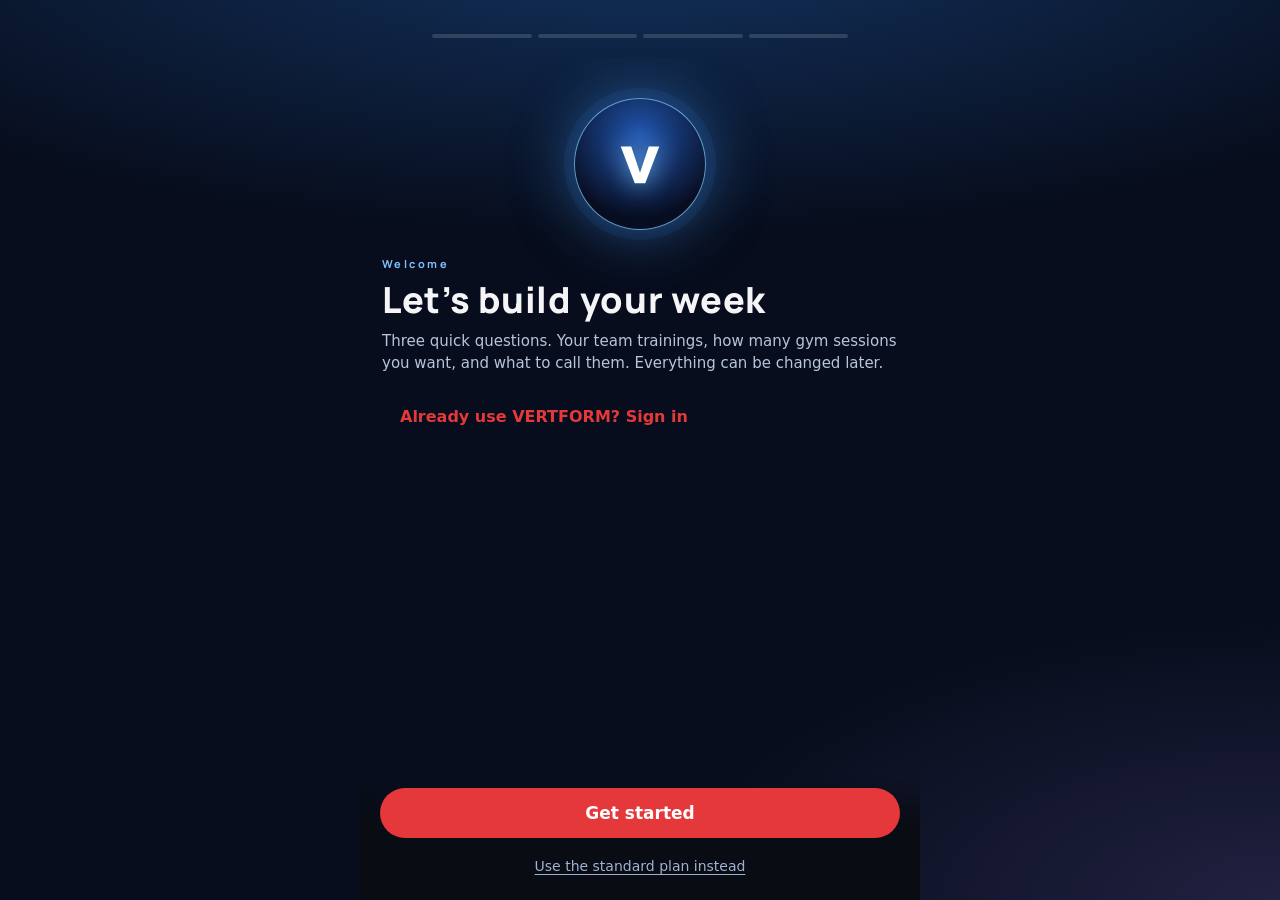
==== index.html @ 896e476a "2.62.0: page transitions, calorie count-up, reaction pop, flame, shimmer, haptics Co-Authored-By: Cl" ====
<!doctype html>
<html lang="en-GB">
<head>
<meta charset="utf-8">
<meta name="viewport" content="width=device-width, initial-scale=1, maximum-scale=1, user-scalable=no, viewport-fit=cover">
<title>VERTFORM · Volleyball, gym and food log</title>
<meta name="description" content="Private volleyball, gym and nutrition tracker. Records stay on this device.">
<meta name="theme-color" content="#060b16">
<meta name="color-scheme" content="dark">
<meta name="apple-mobile-web-app-capable" content="yes">
<meta name="mobile-web-app-capable" content="yes">
<meta name="apple-mobile-web-app-status-bar-style" content="black-translucent">
<meta name="apple-mobile-web-app-title" content="VERTFORM">
<link rel="manifest" href="manifest.webmanifest">
<link rel="icon" href="icon.svg" type="image/svg+xml">
<link rel="apple-touch-icon" href="icon-180.png">
<link rel="stylesheet" href="css/styles.css">
<link rel="stylesheet" href="css/career.css">
<link rel="stylesheet" href="css/premium.css">
<link rel="stylesheet" href="css/light.css">
<link rel="stylesheet" href="css/nav2.css">
<link rel="stylesheet" href="css/premium2.css">
</head>
<body>
<a class="skip" href="#view">Skip to content</a>
<aside id="rail" class="rail" aria-label="Sidebar"></aside>
<div class="shell">
  <header class="topbar">
    <button type="button" id="topback" class="topback" data-act="page.back" aria-label="Back" hidden><svg class="ico" viewBox="0 0 24 24" fill="none" stroke="currentColor" stroke-width="2" stroke-linecap="round" stroke-linejoin="round" aria-hidden="true"><path d="M15 5l-7 7 7 7"/></svg><span>Back</span></button>
    <div id="topdate" class="topdate" hidden></div>
    <div class="brand"><span class="mark" aria-hidden="true"><svg viewBox="0 0 32 32"><path d="M5 6h6l5 15 5-15h6L19 27h-6z" fill="currentColor"/></svg></span><span class="word">VERT<i>/</i>FORM</span></div>
    <span id="top-week" class="mono topweek"></span>
    <button type="button" id="topme" class="topme" data-act="me.open" aria-label="Your profile"></button>
    <button type="button" id="gear" class="iconbtn" data-act="nav" data-arg="settings" aria-label="Settings">
      <svg class="ico" viewBox="0 0 24 24" fill="none" stroke="currentColor" stroke-width="1.8" stroke-linecap="round" stroke-linejoin="round" aria-hidden="true"><circle cx="12" cy="12" r="3"/><path d="M12 2v3M12 19v3M4.2 4.2l2.1 2.1M17.7 17.7l2.1 2.1M2 12h3M19 12h3M4.2 19.8l2.1-2.1M17.7 6.3l2.1-2.1"/></svg>
    </button>
  </header>
  <main id="view" tabindex="-1"><noscript><p class="empty">VERTFORM needs JavaScript. Your records are not affected.</p></noscript></main>
</div>
<div id="timer-pill" class="timer-pill" hidden></div>
<nav class="tabbar" aria-label="Main"><div id="tab-buttons"></div></nav>
<div id="sheet-root"></div>
<div id="wk-root"></div>
<div id="dialog-root"></div>
<div id="toast-root" aria-live="polite"></div>
<script src="js/config.js"></script>
<script src="js/util.js"></script>
<script src="js/foods-data.js"></script>
<script src="js/foods-more.js"></script>
<script src="js/programme.js"></script>
<script src="js/store.js"></script>
<script src="js/ui.js"></script>
<script src="js/nutrition.js"></script>
<script src="js/recipes.js"></script>
<script src="js/scanner.js"></script>
<script src="js/insights.js"></script>
<script src="js/board.js"></script>
<script src="js/mysessions.js"></script>
<script src="js/onboarding.js"></script>
<script src="js/friends.js"></script>
<script src="js/posts.js"></script>
<script src="js/workout.js"></script>
<script src="js/library.js"></script>
<script src="js/calendar.js"></script>
<script src="js/metrics.js"></script>
<script src="js/jump.js"></script>
<script src="js/avatar.js"></script>
<script src="js/account.js"></script>
<script src="js/profile.js"></script>
<script src="js/views.js"></script>
<script src="js/home.js"></script>
<script src="js/partners.js"></script>
<script src="js/lifts.js"></script>
<script src="js/notify.js"></script>
<script src="js/photo.js"></script>
<script src="js/nav2.js"></script>
<script src="js/motion.js"></script>
<script src="js/main.js"></script>
</body>
</html>
---- css/styles.css ----
/* VERTFORM 2.0 — dark training notebook. Phone first; the rail appears from 900px. */

:root{
  --bg:#060b16;--bg2:#0a1424;--surf:#0e1a2e;--surf2:#152642;--line:#ffffff1f;--line2:#ffffff33;
  --ink:#eef2fa;--dim:#b7c4da;--faint:#8193b0;
  --clay:#4aa8ff;--clay-ink:#04122a;--sage:#7df0b0;--ochre:#f4b94f;--rose:#ff7a8a;--slate:#9bb4ff;--gold:#ffc98a;
  --disp:"Bahnschrift SemiCondensed","Bahnschrift","Arial Narrow",Impact,sans-serif;--sans:Inter,system-ui,-apple-system,"Segoe UI",Roboto,sans-serif;--mono:Inter,system-ui,-apple-system,"Segoe UI",Roboto,sans-serif;
  --safe-t:env(safe-area-inset-top,0px);--safe-b:env(safe-area-inset-bottom,0px);--safe-l:env(safe-area-inset-left,0px);--safe-r:env(safe-area-inset-right,0px);
  --vvh:100dvh;--vvt:0px;--tabh:64px;--gut:16px;
}
*{box-sizing:border-box;-webkit-tap-highlight-color:transparent}
html{-webkit-text-size-adjust:100%;text-size-adjust:100%;background:var(--bg)}
body{margin:0;background:var(--bg);color:var(--ink);font:400 16px/1.5 var(--sans);min-height:100vh;overflow-x:hidden;overscroll-behavior-y:none;
  background-image:linear-gradient(to right,transparent calc(100% - 1px),#ffffff08 0);background-size:100% 100%}
body.no-scroll{overflow:hidden}
h1,h2,h3,p,ul,ol,dl,dd{margin:0;padding:0}
ul,ol{list-style:none}
button,input,select,textarea{font:inherit;color:inherit}
button{cursor:pointer}
img,svg{max-width:100%}
.min0{min-width:0}.grow{flex:1 1 0;min-width:0}.grow2{flex:2 1 0;min-width:0}
.mono{font-family:var(--mono);font-variant-numeric:tabular-nums}
.vh{position:absolute!important;width:1px;height:1px;overflow:hidden;clip:rect(0 0 0 0);white-space:nowrap}
.skip{position:absolute;left:8px;top:-60px;background:var(--clay);color:var(--clay-ink);padding:10px 14px;border-radius:6px;z-index:100}.skip:focus{top:8px}
:focus-visible{outline:2px solid var(--ochre);outline-offset:2px;border-radius:4px}
[hidden]{display:none!important}
.eyebrow{font:500 12px/1.3 var(--mono);letter-spacing:.09em;text-transform:uppercase;color:var(--dim)}
.tiny{font-size:14px;line-height:1.45;color:var(--dim)}
.note{font-size:14px;color:var(--dim);margin:14px 0}
.between{display:flex;align-items:center;justify-content:space-between;gap:12px}

/* shell */
.shell{max-width:760px;margin:0 auto;padding:0 var(--gut) calc(var(--tabh) + var(--safe-b) + 28px);padding-left:max(var(--gut),var(--safe-l));padding-right:max(var(--gut),var(--safe-r))}
.topbar{position:sticky;top:0;z-index:20;display:flex;align-items:center;gap:12px;min-height:calc(52px + var(--safe-t));padding-top:var(--safe-t);background:linear-gradient(var(--bg) 82%,#15161800);margin:0 calc(var(--gut) * -1);padding-left:var(--gut);padding-right:var(--gut)}
.topbar .brand{display:flex;align-items:center;gap:9px;flex:1}
.mark{width:26px;height:26px;color:var(--ink);display:inline-grid}.mark svg{width:100%;height:100%}
.word{font:800 22px/1 var(--disp);letter-spacing:.07em}.word i{font-style:normal;color:var(--clay)}
.topweek{font-size:13px;color:var(--dim);letter-spacing:.06em}
#view{outline:none;padding-top:6px}
.rail{display:none}
.ico{width:22px;height:22px;flex:none}

/* tab bar */
.tabbar{position:fixed;left:0;right:0;bottom:0;z-index:30;background:#121315f2;border-top:1px solid var(--line);padding-bottom:var(--safe-b);backdrop-filter:blur(10px)}
#tab-buttons{display:grid;grid-template-columns:repeat(5,1fr);max-width:760px;margin:0 auto;padding:0 max(4px,var(--safe-l))}
#tab-buttons button{position:relative;background:none;border:0;min-height:var(--tabh);display:flex;flex-direction:column;align-items:center;justify-content:center;gap:3px;color:var(--dim);font:500 12px/1 var(--sans);letter-spacing:.02em}
#tab-buttons button.active{color:var(--ink)}
#tab-buttons button.active::before{content:"";position:absolute;top:0;left:28%;right:28%;height:3px;background:var(--clay);border-radius:0 0 3px 3px}
body.kb-open .tabbar{display:none}

/* headings */
.pagehead{display:flex;align-items:flex-end;justify-content:space-between;gap:14px;padding:14px 0 14px;border-bottom:1px dashed var(--line2);margin-bottom:16px}
h1{font:800 clamp(38px,11vw,56px)/.92 var(--disp);letter-spacing:.02em;text-transform:uppercase;margin-top:4px;overflow-wrap:anywhere}
h2{font:600 25px/1.05 var(--disp);letter-spacing:.03em;text-transform:uppercase;overflow-wrap:anywhere}
h3{font:600 17px/1.2 var(--sans)}
.stamp{border:1px solid var(--line2);padding:6px 10px;text-align:right;border-radius:3px;flex:none}
.stamp span{display:block;font:500 12px/1.2 var(--mono);letter-spacing:.1em;color:var(--dim)}.stamp b{font-size:22px;color:var(--ink);letter-spacing:.06em}
.sechead{display:flex;align-items:flex-end;justify-content:space-between;gap:12px;margin:26px 0 10px}
.hd-actions{display:flex;gap:8px;align-items:center;flex:none}

/* buttons */
.btn{display:inline-flex;align-items:center;justify-content:center;gap:8px;min-height:48px;padding:0 18px;border-radius:6px;border:1px solid var(--line2);background:var(--surf2);color:var(--ink);font-weight:600;font-size:16px;line-height:1.1;text-align:center;transition:background .15s,transform .1s}
.btn:active{transform:translateY(1px)}
.btn.primary{background:var(--clay);border-color:var(--clay);color:var(--clay-ink)}
.btn.ghost{background:transparent}
.btn.critical{background:transparent;border-color:var(--rose);color:var(--rose)}
.btn.sm{min-height:44px;padding:0 14px;font-size:15px}
.btn.full{width:100%}
.btn[disabled],button[disabled]{opacity:.4;cursor:not-allowed}
.btn.busy{opacity:.7}
.iconbtn{display:inline-grid;place-items:center;min-width:44px;min-height:44px;border-radius:6px;background:none;border:1px solid transparent;color:var(--ink)}
.iconbtn.plus{border-color:var(--line2);background:var(--surf2);color:var(--clay)}
.iconbtn[aria-current=true],.iconbtn[aria-current=page]{color:var(--clay)}
.linkbtn{background:none;border:0;color:var(--clay);font-weight:600;min-height:44px;padding:0 4px;display:inline-flex;align-items:center;gap:4px;font-size:15px}
.linkbtn .ico{width:18px;height:18px}
.linkish{color:var(--clay);text-decoration:underline}
.quick{display:flex;gap:10px;margin:14px 0;flex-wrap:wrap}.quick .btn{flex:1 1 140px}
.quick.three .btn{flex:1 1 90px;padding:0 10px}
.chip,.pill{display:inline-flex;align-items:center;min-height:44px;padding:0 14px;border-radius:22px;border:1px solid var(--line2);background:transparent;color:var(--ink);font-size:15px}
.chip.on,.chip[aria-pressed=true]{background:var(--ink);color:var(--bg);border-color:var(--ink)}
.chip-row{display:flex;gap:8px;flex-wrap:wrap}.chip-row.filt{overflow-x:auto;flex-wrap:nowrap;padding-bottom:4px;margin:0 calc(var(--gut) * -1);padding-left:var(--gut);padding-right:var(--gut)}
.chip-row.filt .chip{flex:none}
.seg{display:flex;border:1px solid var(--line2);border-radius:8px;overflow:hidden;margin:4px 0 14px}
.seg button{flex:1;min-height:46px;background:none;border:0;color:var(--dim);font-weight:600}
.seg button.on{background:var(--surf2);color:var(--ink);box-shadow:inset 0 -3px 0 var(--clay)}
.tag{display:inline-flex;align-items:center;font:500 12px/1 var(--mono);letter-spacing:.05em;text-transform:uppercase;padding:4px 6px;border-radius:3px;border:1px solid var(--line2);color:var(--dim);vertical-align:middle}
.tag.clay{color:var(--clay);border-color:#d08a6066}.tag.sage{color:var(--sage);border-color:#97b79466}.tag.ochre{color:var(--ochre);border-color:#d6b66a66}.tag.rose{color:var(--rose);border-color:#d9827966}.tag.slate{color:var(--slate);border-color:#8fa9c066}

/* forms */
.field{margin:14px 0}
.field label,label.lbl{display:block;font-size:14px;font-weight:500;color:var(--dim);margin-bottom:6px}
input[type=text],input[type=number],input[type=search],input[type=date],input[type=time],input[type=email],select,textarea{width:100%;min-height:48px;padding:10px 12px;background:var(--bg2);border:1px solid var(--line2);border-radius:6px;color:var(--ink);font-size:16px;appearance:none;-webkit-appearance:none}
select{background-image:linear-gradient(45deg,transparent 50%,var(--dim) 50%),linear-gradient(135deg,var(--dim) 50%,transparent 50%);background-position:calc(100% - 20px) 20px,calc(100% - 15px) 20px;background-size:5px 5px;background-repeat:no-repeat;padding-right:36px}
textarea{min-height:92px;resize:vertical}
input::placeholder,textarea::placeholder{color:var(--faint)}
.hint{font-size:13px;color:var(--dim);margin-top:6px;line-height:1.45}
.form-row{display:flex;gap:10px}.form-row>*{flex:1 1 0;min-width:0}
.inline-field{display:flex;gap:8px;align-items:center}
.switches{display:grid;gap:2px}
.switch{display:flex;align-items:center;justify-content:space-between;gap:14px;min-height:52px;padding:6px 0;border-bottom:1px solid var(--line);font-size:16px;color:var(--ink);margin:0}
.switch input{appearance:none;-webkit-appearance:none;width:50px;height:30px;border-radius:15px;background:var(--surf2);border:1px solid var(--line2);position:relative;flex:none;min-height:0;padding:0;width:50px}
.switch input::after{content:"";position:absolute;top:3px;left:3px;width:22px;height:22px;border-radius:50%;background:var(--dim);transition:transform .15s}
.switch input:checked{background:var(--clay);border-color:var(--clay)}.switch input:checked::after{transform:translateX(20px);background:var(--clay-ink)}
.plain{padding-left:18px;list-style:disc}.bullets li{margin:4px 0;font-size:15px;color:var(--dim)}
.instruction{padding-left:22px;list-style:decimal}.instruction li{margin:8px 0}

/* readout */
.readout{padding:14px 0 6px;border-top:1px solid var(--line);border-bottom:1px solid var(--line);margin:18px 0 6px}
.ro-top{display:flex;justify-content:space-between;align-items:flex-end;gap:12px;margin-bottom:10px}
.ro-num{display:flex;align-items:baseline;gap:8px;flex-wrap:wrap}.ro-num b{font-size:clamp(40px,12vw,52px);line-height:1;font-weight:500}.ro-num span,.ro-left span{color:var(--dim);font-size:14px}
.ro-left{text-align:right;flex:none}.ro-left b{font-size:24px;font-weight:500;display:block}.ro-left.over b{color:var(--rose)}
.track{height:8px;background:var(--surf2);border-radius:4px;overflow:hidden}.track span{display:block;height:100%;background:var(--clay);border-radius:4px;transition:width .4s}
.macro3{display:grid;grid-template-columns:repeat(3,minmax(0,1fr));gap:12px;margin:14px 0 8px}
.lane .between{font-size:13px;margin-bottom:5px}.lane b{font-weight:500;color:var(--dim)}.lane .mono{font-size:15px}.lane small{color:var(--faint);font-size:12px}
.lane.p .track span{background:var(--sage)}.lane.c .track span{background:var(--ochre)}.lane.f .track span{background:var(--slate)}.lane .track{height:6px}
.rowlink{margin:2px 0 0}

/* lists */
.planlist{display:grid;gap:0;border-top:1px solid var(--line)}
.plan-item,.session-row>.row,.session-row{display:flex;align-items:center;gap:14px}
.plan-item{padding:14px 0;border-bottom:1px solid var(--line)}
.plan-item strong,.session-row strong{display:block;font-size:17px;font-weight:600;overflow-wrap:anywhere}
.plan-item small,.session-row small{display:block;color:var(--dim);font-size:14px}
.code{flex:none;display:grid;place-items:center;width:46px;height:46px;border:1.5px solid var(--clay);border-radius:50%;font:800 24px/1 var(--disp);color:var(--clay)}
.code.sm{width:34px;height:34px;font-size:18px}
.sessionlist{display:grid}
.session-row{padding:12px 0;border-bottom:1px solid var(--line)}
.empty{padding:18px;border:1px dashed var(--line2);border-radius:6px;color:var(--dim);font-size:15px;text-align:center;margin:12px 0}
.mlist li,.history-entry,.log-row,.bk-row{padding:12px 0;border-bottom:1px solid var(--line)}
.mlist li.dim{color:var(--faint)}
.datebar{display:flex;align-items:center;gap:8px;margin:6px 0 10px}.datebar input[type=date]{flex:1;min-width:0}
.datelabel{text-align:center;margin-bottom:6px}

/* week strip */
.strip{display:grid;grid-template-columns:repeat(7,minmax(0,1fr));gap:4px;margin:6px 0}
.lane-day{display:flex;flex-direction:column;align-items:center;gap:2px;min-height:84px;padding:8px 0 6px;background:none;border:1px solid var(--line);border-radius:6px;color:var(--ink);position:relative}
.lane-day .dw{font:500 12px/1 var(--mono);color:var(--dim);text-transform:uppercase;letter-spacing:.05em}
.lane-day .dn{font-size:18px}
.lane-day .gl{font:800 18px/1 var(--disp);min-height:20px;color:var(--clay)}.lane-day .gl.v{color:var(--sage)}.lane-day .gl.m{color:var(--ochre)}
.lane-day .stt{font-size:13px;color:var(--dim);min-height:16px}
.lane-day.today{border-color:var(--ink);background:var(--surf)}
.lane-day.st-done{background:#97b79414}.lane-day.st-done .stt{color:var(--sage)}
.lane-day.st-missed .stt{color:var(--rose)}.lane-day.st-missed{border-style:dashed}
.lane-day.st-rest{opacity:.8}
.lane-day.flag::after{content:"";position:absolute;top:4px;right:4px;width:8px;height:8px;border-radius:50%;background:var(--ochre)}
.tally{display:grid;grid-template-columns:repeat(3,1fr);gap:0;margin:10px 0;border-top:1px solid var(--line);border-bottom:1px solid var(--line)}
.tally.four{grid-template-columns:repeat(4,1fr)}
.tally>div{padding:10px 8px;border-right:1px solid var(--line);min-width:0}.tally>div:last-child{border-right:0}
.tally dt{font:500 12px/1.2 var(--mono);letter-spacing:.07em;text-transform:uppercase;color:var(--dim)}.tally dd{font-size:20px;margin-top:4px;overflow-wrap:anywhere}
.tally small{color:var(--faint);font-size:12px}
.k{display:inline-block;width:10px;height:10px;border-radius:50%;margin-right:4px;border:1.5px solid var(--dim);font-style:normal}.k.done{background:var(--sage);border-color:var(--sage)}.k.missed{border-color:var(--rose);border-style:dashed}.k.planned{border-color:var(--clay)}.k.rest{opacity:.5}

/* fuel */
.meals{display:grid;gap:4px}
.mealgroup{border-top:1px solid var(--line);padding:10px 0}
.mealhead{display:flex;align-items:center;justify-content:space-between;gap:8px}
.mh-act{display:flex;gap:6px}
.mealempty{font-size:14px;color:var(--faint);padding:2px 0 6px}
.foodlist li,.food{display:flex;gap:10px;align-items:center;padding:10px 0;border-top:1px solid var(--line)}
.weekbars{display:grid;grid-template-columns:repeat(7,1fr);gap:6px;align-items:end;height:130px;margin:10px 0}
.wb{display:flex;flex-direction:column;align-items:center;gap:4px;height:100%;font-size:12px;color:var(--dim)}
.wb-track{flex:1;width:100%;display:flex;align-items:flex-end;background:var(--surf);border-radius:3px;overflow:hidden}.wb-fill{width:100%;background:var(--clay)}.wb-empty{width:100%;height:2px;background:var(--line2)}

/* plan */
.weeknav{display:flex;align-items:center;justify-content:space-between;gap:8px;margin:4px 0 12px}.wn-mid{text-align:center;min-width:0}
.dayrows{border-top:1px solid var(--line)}
.dayrow{display:flex;gap:6px;align-items:stretch;border-bottom:1px solid var(--line)}.dayrow.today{background:var(--surf)}
.dr-main{flex:1;display:flex;gap:12px;align-items:center;min-width:0;text-align:left;background:none;border:0;padding:10px 0;min-height:56px;color:var(--ink)}
.dr-date{display:flex;flex-direction:column;width:44px;flex:none;align-items:center}.dr-date .dw{font:500 12px/1 var(--mono);color:var(--dim);text-transform:uppercase}.dr-date .dn{font-size:20px}
.dr-body{flex:1;min-width:0;display:flex;flex-direction:column;gap:4px}
.dl{display:flex;gap:8px;align-items:center;flex-wrap:wrap;font-size:15px}.dl.dim{color:var(--dim)}
.dc{width:8px;height:8px;border-radius:50%;background:var(--line2)}.dc.on{background:var(--sage)}
.prog li{display:flex;justify-content:space-between;gap:8px;padding:8px 0;border-bottom:1px solid var(--line);font-size:15px}.prog li.cur{color:var(--clay);font-weight:600}
.daychips,.daypick{display:grid;grid-template-columns:repeat(7,1fr);gap:4px}
.daychips button,.daypick button,.daypick label{min-height:48px;border:1px solid var(--line2);background:none;border-radius:6px;color:var(--ink);display:grid;place-items:center;font-size:14px;font-weight:600}
.daychips .on,.daypick .on,.daypick input:checked+span{background:var(--clay);color:var(--clay-ink);border-color:var(--clay)}
.movegrid{display:grid;gap:6px}
.dayitem{padding:10px 0;border-bottom:1px solid var(--line)}

/* progress */
.metric-top{display:flex;justify-content:space-between;align-items:flex-end;gap:12px;margin:8px 0}
.bignum{font:500 44px/1 var(--mono)}.u{font:400 14px var(--sans);color:var(--dim);margin-left:4px}
.chart{width:100%;height:auto;display:block;margin:8px 0}
.checkpoints{display:grid;grid-template-columns:repeat(auto-fit,minmax(110px,1fr));gap:8px;margin:10px 0}
.cp{border:1px solid var(--line);padding:10px;border-radius:6px;font-size:14px}.cp.cur{border-color:var(--clay)}
.jumpgrid{display:grid;gap:0;border-top:1px solid var(--line);margin:8px 0}
.jr{display:flex;align-items:center;justify-content:space-between;gap:12px;padding:12px 0;border-bottom:1px solid var(--line)}.jr.ajump b{color:var(--clay)}.jr.ajump{background:linear-gradient(90deg,#d08a6012,transparent)}
.jmeta{font-size:13px;color:var(--dim)}
.tablewrap{overflow-x:auto;margin:0 calc(var(--gut) * -1);padding:0 var(--gut)}
table{border-collapse:collapse;width:100%}
th{font:500 12px/1.2 var(--mono);letter-spacing:.06em;text-transform:uppercase;color:var(--dim);text-align:left;padding:8px 6px;border-bottom:1px solid var(--line2)}td{padding:10px 6px;border-bottom:1px solid var(--line);font-size:14px}
.tbl{margin:12px 0}

/* banners, status */
.banner{display:flex;gap:12px;padding:12px 14px;margin:10px 0;border:1px solid var(--line2);border-left:4px solid var(--slate);border-radius:6px;background:var(--surf)}
.banner .ico{margin-top:2px;color:var(--slate)}.banner b{display:block}.banner p{font-size:14px;color:var(--dim);margin:3px 0 8px}
.banner .actions{display:flex;gap:8px;flex-wrap:wrap}
.banner.warn{border-left-color:var(--ochre)}.banner.warn .ico{color:var(--ochre)}.banner.err{border-left-color:var(--rose)}.banner.err .ico{color:var(--rose)}.banner.ok{border-left-color:var(--sage)}.banner.ok .ico{color:var(--sage)}
.status{padding:10px 12px;border:1px solid var(--line2);border-radius:6px;font-size:14px;margin:10px 0;background:var(--surf)}.status.warn{border-color:#d6b66a88}.status.err{border-color:#d9827988}.status ul{padding-left:18px;list-style:disc}
.explain{border-top:1px solid var(--line);padding:6px 0}.explain summary{min-height:44px;display:flex;align-items:center;font-weight:600;cursor:pointer}.explain p,.explain ul{font-size:15px;color:var(--dim);margin:6px 0 10px}
.backupbox{border:1px solid var(--line2);border-radius:6px;padding:14px;margin:10px 0;background:var(--surf)}
.about{margin:30px 0;font-size:13px;color:var(--faint);line-height:1.7}
.pbs li{margin:4px 0}

/* overlays */
.overlay{position:fixed;left:0;right:0;top:var(--vvt);height:var(--vvh);z-index:60;display:flex;flex-direction:column;justify-content:flex-end}
.scrim{position:absolute;inset:0;background:#0b0c0dcc}
.sheet{position:relative;display:flex;flex-direction:column;max-height:calc(var(--vvh) - 24px - var(--safe-t));background:var(--bg2);border:1px solid var(--line2);border-bottom:0;border-radius:14px 14px 0 0;width:100%;max-width:640px;margin:0 auto;outline:none;animation:rise .22s ease-out}
.sheet-head{display:flex;align-items:flex-start;justify-content:space-between;gap:10px;padding:14px 16px 10px;border-bottom:1px solid var(--line);flex:none}
.sheet-head h2{font-size:26px;margin-top:2px}
.sheet-body{flex:1;overflow-y:auto;overscroll-behavior:contain;padding:6px 16px 20px;-webkit-overflow-scrolling:touch}
.sheet-foot{flex:none;display:flex;gap:10px;padding:12px 16px calc(12px + var(--safe-b));border-top:1px solid var(--line);background:var(--bg2)}.sheet-foot .btn{flex:1 1 0;padding:0 10px}
body.kb-open .sheet-foot{padding-bottom:12px}
.dialog-layer{justify-content:center;align-items:center;z-index:80;padding:16px}
.dialog{position:relative;background:var(--bg2);border:1px solid var(--line2);border-radius:10px;padding:20px;width:100%;max-width:420px;max-height:calc(var(--vvh) - 32px);overflow-y:auto;outline:none}
.dialog h2{font-size:26px;margin-bottom:8px}.dlg-msg{font-size:15px;color:var(--dim)}.dlg-msg p{margin:6px 0}.dlg-msg b{color:var(--ink)}
.dialog-actions{display:flex;gap:10px;margin-top:18px}.dialog-actions .btn{flex:1;padding:0 10px}.dialog-actions.stack{flex-direction:column}
.toast-wrap,#toast-root{position:fixed;left:0;right:0;bottom:calc(var(--tabh) + var(--safe-b) + 12px);z-index:90;display:flex;justify-content:center;padding:0 16px;pointer-events:none}
.toast{pointer-events:auto;max-width:480px;background:var(--ink);color:var(--bg);padding:12px 16px;border-radius:8px;font-size:15px;box-shadow:0 6px 30px #0008;display:flex;gap:12px;align-items:center;animation:rise .2s ease-out}
.toast-btn{background:none;border:0;color:var(--clay-ink);font-weight:700;text-decoration:underline;min-height:44px;padding:0 6px}
body.sheet-open #toast-root,#wk-root:not(:empty)~#toast-root{bottom:calc(var(--safe-b) + 90px)}
.results,.ex-list{display:grid}
.result{display:flex;align-items:center;gap:12px;width:100%;text-align:left;background:none;border:0;border-bottom:1px solid var(--line);padding:12px 2px;min-height:60px;color:var(--ink)}.result.cur{background:var(--surf)}
.result strong{display:block;font-weight:600}.result small{display:block;color:var(--dim);font-size:14px}
.num-n{width:28px;color:var(--dim)}
.spinner{width:28px;height:28px;border:3px solid var(--line2);border-top-color:var(--clay);border-radius:50%;animation:spin .8s linear infinite;margin:22px auto}
@keyframes spin{to{transform:rotate(360deg)}}@keyframes rise{from{transform:translateY(14px);opacity:.4}to{transform:none;opacity:1}}

/* timer pill (outside a workout) */
.timer-pill{position:fixed;left:0;right:0;bottom:calc(var(--tabh) + var(--safe-b) + 10px);z-index:25;display:flex;justify-content:center;gap:8px;padding:0 16px;pointer-events:none}
.pill-btn{pointer-events:auto;display:inline-flex;align-items:center;gap:10px;min-height:48px;padding:0 16px;border-radius:24px;background:var(--surf2);border:1px solid var(--clay);color:var(--ink);font-weight:600;max-width:100%;box-shadow:0 6px 24px #0009}
.pill-btn span:not(.mono){overflow:hidden;text-overflow:ellipsis;white-space:nowrap}.pill-btn.done{background:var(--clay);color:var(--clay-ink)}.pill-btn .ico{width:18px;height:18px}
.timer-pill .iconbtn{pointer-events:auto}
body.kb-open .timer-pill{display:none}

/* workout */
.wk-layer{z-index:50;justify-content:flex-start;background:var(--bg)}
.wk{display:flex;flex-direction:column;height:100%;width:100%;max-width:760px;margin:0 auto;background:var(--bg)}
.wk-head{display:flex;align-items:center;gap:6px;padding:calc(6px + var(--safe-t)) 10px 6px;border-bottom:1px solid var(--line);flex:none}
.wk-title{flex:1;display:flex;align-items:center;gap:10px}.wk-title strong{display:block;font-size:17px;line-height:1.2}.wk-title small{display:block;color:var(--dim);font-size:13px}
.wk-code{width:38px;height:38px;border:1.5px solid var(--clay);border-radius:50%;display:grid;place-items:center;font:800 21px/1 var(--disp);color:var(--clay);flex:none}
.wk-progress{display:flex;gap:4px;padding:8px 12px;flex:none}
.seg-dot{flex:1;min-height:44px;background:none;border:0;padding:0;display:grid;align-items:center}.seg-dot span{display:block;height:6px;border-radius:3px;background:var(--surf2)}
.seg-dot.part span{background:#d08a6070}.seg-dot.full span{background:var(--sage)}.seg-dot.cur span{box-shadow:0 0 0 2px var(--bg),0 0 0 3.5px var(--ink)}
.wk-body{flex:1;overflow-y:auto;padding:4px 16px 20px;outline:none;overscroll-behavior:contain}
.ex-head h2{font-size:34px;line-height:1;margin:4px 0 6px}.ex-head .hint{margin:0 0 6px}.target{font-size:15px;color:var(--dim)}.target b{color:var(--ink);font-family:var(--mono);font-weight:500}
.last{margin:12px 0;padding:10px 12px;border-left:3px solid var(--sage);background:var(--surf);border-radius:0 6px 6px 0}.last.none{border-left-color:var(--line2)}.last.none p{font-size:14px;color:var(--dim)}
.last-line{font-size:17px;margin:4px 0 8px;overflow-wrap:anywhere}.last-actions{display:flex;gap:8px;flex-wrap:wrap}
.sets{margin:10px 0}
.set-head,.set-row{display:grid;grid-template-columns:34px minmax(0,1fr) minmax(0,1fr) 52px 36px;gap:8px;align-items:center}
.set-head{font:500 12px var(--mono);letter-spacing:.08em;color:var(--dim);padding:0 0 4px}
.set-row{padding:6px 0;border-bottom:1px solid var(--line)}
.set-row.done{background:linear-gradient(90deg,#97b79416,transparent)}
.set-n{display:flex;flex-direction:column;align-items:center;font:500 18px var(--mono);color:var(--dim)}.set-n b{font-weight:500}
.pb{font:600 12px/1 var(--mono);font-style:normal;color:var(--clay-ink);background:var(--clay);padding:2px 4px;border-radius:2px;margin-top:2px}
.cell{position:relative;display:block}.cell input{text-align:center;font:500 22px var(--mono);min-height:52px;padding:6px 22px 6px 6px}.cell .u{position:absolute;right:7px;bottom:7px;font:12px var(--mono);margin:0;pointer-events:none}.cell.na{text-align:center;color:var(--faint)}
.set-done{width:52px;height:52px;border-radius:8px;border:1.5px solid var(--line2);background:none;color:var(--faint);display:grid;place-items:center}.set-done.done{background:var(--sage);border-color:var(--sage);color:#10180f}
.set-del{background:none;border:0;color:var(--faint);min-width:36px;min-height:44px;display:grid;place-items:center}.set-del .ico{width:16px;height:16px}
.pbline{min-height:4px;margin:8px 0}
.wk-dock{flex:none;border-top:1px solid var(--line);background:#121315;padding:8px 12px calc(8px + var(--safe-b))}
body.kb-open .wk-dock{padding-bottom:8px}
.timerbar{display:flex;align-items:center;gap:8px;justify-content:space-between;position:relative;padding-bottom:6px;min-height:52px}
.timerbar.idle{justify-content:space-between}
.tb-start{display:inline-flex;gap:8px;align-items:center;min-height:44px;background:none;border:1px dashed var(--line2);border-radius:6px;padding:0 14px;color:var(--ink);font-weight:600}
.tb-time{background:none;border:0;text-align:left;padding:0;min-height:44px;color:var(--ink)}.tb-clock{font-size:30px;line-height:1;display:block;font-weight:500}.tb-time small{display:block;color:var(--dim);font-size:12px;white-space:nowrap;overflow:hidden;text-overflow:ellipsis;max-width:34vw}
.timerbar.done .tb-clock{color:var(--clay);font-family:var(--disp);font-size:26px}
.tb-ctrl{display:flex;gap:6px}.tbb{min-width:46px;min-height:46px;border-radius:6px;border:1px solid var(--line2);background:var(--surf2);font:500 14px var(--mono);display:grid;place-items:center;padding:0 6px}.tbb.strong{background:var(--clay);color:var(--clay-ink);border-color:var(--clay)}
.tb-bar{position:absolute;left:0;right:0;bottom:0;height:3px;background:var(--surf2);border-radius:2px}.tb-bar span{display:block;height:100%;background:var(--clay)}
.timerbar.paused .tb-clock{opacity:.7}
.wk-nav{display:flex;gap:8px}.wk-nav .btn{padding:0 12px}.wk-nav .btn:first-child{flex:none;min-width:56px}
.finish-sum{border-top:1px solid var(--line);margin:8px 0}

/* calc/scan */
.scan-stage{position:relative;border:1px solid var(--line2);border-radius:8px;overflow:hidden;min-height:220px;margin:12px 0;background:#0c0d0e}.scan-stage video{width:100%!important;max-height:340px;object-fit:cover}
.scan-launch{display:flex;gap:8px;flex-wrap:wrap}.scan-launch .btn{flex:1;min-width:130px}
.product,.pimg{display:flex;gap:12px;align-items:center}.pimg{width:64px;height:64px;object-fit:contain;background:#f1f1eb;border-radius:6px}
.macros,.macroline,.sumbox{display:grid;grid-template-columns:repeat(4,minmax(0,1fr));gap:6px;margin:10px 0}
.macros>div,.sumbox>div{border:1px solid var(--line);border-radius:6px;padding:8px;text-align:center;font-size:12px;color:var(--dim)}.macros b,.sumbox b{display:block;font:500 18px var(--mono);color:var(--ink)}
.ing-list li{display:flex;gap:8px;align-items:center;padding:8px 0;border-bottom:1px solid var(--line)}
.stepper{display:flex;align-items:center;gap:6px}.stepper input{text-align:center;max-width:90px}
.sum,.lbox,.load-box{border-left:3px solid var(--ochre);padding:8px 12px;background:var(--surf);margin:10px 0;font-size:14px}
.history-entry .eyebrow{margin-bottom:4px}

/* desktop */
@media (min-width:900px){
  body{padding-left:230px}
  .rail{display:flex;flex-direction:column;position:fixed;left:0;top:0;bottom:0;width:230px;padding:22px 14px;border-right:1px solid var(--line);background:#121315;z-index:40}
  .rail .brand{display:flex;gap:10px;align-items:center;padding:0 10px 22px}
  .rail nav{display:grid;gap:4px}.rail nav button{display:flex;gap:12px;align-items:center;min-height:48px;padding:0 12px;background:none;border:0;border-radius:6px;color:var(--dim);font-weight:500;text-align:left}
  .rail nav button.active{background:var(--surf2);color:var(--ink);box-shadow:inset 3px 0 0 var(--clay)}
  .rail-foot{margin-top:auto;font-size:12px;color:var(--faint);padding:0 10px}
  .tabbar,.topbar{display:none}
  .shell{padding-bottom:60px;max-width:820px;padding-top:12px}
  .timer-pill{bottom:20px;left:230px}
  #toast-root{bottom:24px;left:230px}
  .sheet{border-radius:14px;margin:auto;border-bottom:1px solid var(--line2);max-height:calc(var(--vvh) - 60px)}
  .overlay:not(.wk-layer):not(.dialog-layer){justify-content:center;padding-left:230px}
  .wk-layer{padding-left:0;left:0}
}
@media (max-width:359px){
  :root{--gut:12px}.ex-head h2{font-size:30px}.set-head,.set-row{grid-template-columns:26px minmax(0,1fr) minmax(0,1fr) 48px 30px;gap:5px}.cell input{font-size:19px;padding-right:18px}.set-done{width:48px}.macro3{gap:8px}.tally dd{font-size:18px}.lane-day .dn{font-size:16px}
}
@media (prefers-reduced-motion:reduce){*,*::before,*::after{animation-duration:.001ms!important;animation-iteration-count:1!important;transition-duration:.001ms!important;scroll-behavior:auto!important}}
@media print{.tabbar,.topbar,.rail{display:none}}
/* refinements */
.lane .between{flex-direction:column;align-items:flex-start;gap:0}
.lane .mono{white-space:nowrap}.lane small{white-space:nowrap}
.quick.three .btn{white-space:nowrap;gap:6px;padding:0 8px;font-size:15px}
.quick.three .btn span{white-space:nowrap}
/* finish, rpe, chart, ladder */
.finish-sum{display:flex;align-items:center;gap:14px;padding:12px 0;margin:6px 0}.finish-sum .big{font-size:44px;line-height:1}.finish-sum .big small{font-size:20px;color:var(--dim)}
.rpe-grid{display:grid;grid-template-columns:repeat(5,1fr);gap:6px}
.rpe{min-height:48px;border:1px solid var(--line2);background:none;border-radius:6px;font:500 18px var(--mono);color:var(--ink)}.rpe.on{background:var(--clay);color:var(--clay-ink);border-color:var(--clay)}
.chart .cg{stroke:var(--line);stroke-width:1}.chart .ct{fill:var(--dim);font:11px var(--mono)}.chart .cl{fill:none;stroke:var(--clay);stroke-width:2}.chart .cd{fill:var(--bg);stroke:var(--clay);stroke-width:2}
.chart .lg,.chart .lr,.chart .lc{stroke:var(--line2);stroke-width:1.5;stroke-dasharray:5 4}.chart .lc{stroke:var(--clay)}.chart .lt{fill:var(--dim);font:10px var(--mono)}.chart .lt.clay{fill:var(--clay)}.chart .lv{fill:var(--ink);font:12px var(--mono)}.chart .lv.clay{fill:var(--clay)}.chart .lb{fill:none;stroke:var(--ink);stroke-width:1.5}.chart .lbox{fill:var(--surf);stroke:var(--clay)}.chart .lj{fill:var(--clay);font:600 13px var(--mono)}
.dp{display:flex;flex-direction:column;gap:2px;font-size:14px}.dp span{font-size:12px;font-weight:400;opacity:.8}
.inline{display:flex;gap:8px;align-items:center}.inline select{max-width:150px}
.msg{display:flex;gap:10px;align-items:flex-start;padding:10px 12px;border:1px solid var(--line2);border-radius:6px;font-size:14px;margin:8px 0}.msg.err{border-color:var(--rose);color:var(--rose)}.msg.caution{border-color:var(--ochre)}.msg .ico{width:18px;height:18px;margin-top:2px}
.calc{display:flex;flex-wrap:wrap;gap:4px 12px;align-items:baseline;padding:10px 12px;border-left:3px solid var(--clay);background:var(--surf);margin:8px 0}.calc b{font-size:28px;color:var(--clay)}.dim{color:var(--dim)}
.tip{font-size:14px;color:var(--dim);margin:12px 0}.mt{margin-top:12px}details summary{min-height:44px;display:flex;align-items:center;cursor:pointer}.hidden{display:none}
.first{margin-top:6px}
.form-row{flex-wrap:wrap}.form-row>*{flex:1 1 130px}
.seg3{display:grid;grid-template-columns:repeat(3,1fr);gap:6px;margin:10px 0}
.seg3 button{min-height:48px;border:1px solid var(--line2);background:none;border-radius:6px;font-weight:600}
.seg3 button.on{background:var(--surf2);box-shadow:inset 0 -3px 0 var(--clay)}.seg3 button.on.g{box-shadow:inset 0 -3px 0 var(--sage)}
.linkbtn{min-width:44px;justify-content:center}
.dp{font-size:14px}.dp span{font-size:14px;opacity:.9}
input:not([type]){width:100%;min-height:48px;padding:10px 12px;background:var(--bg2);border:1px solid var(--line2);border-radius:6px;color:var(--ink);font-size:16px}
.wb *,.macros *:not(b),.sumbox *:not(b),.cp *,.tally small{font-size:12px}
.set-head,.set-row{grid-template-columns:30px minmax(0,1fr) minmax(0,1fr) 52px 44px}
@media (max-width:359px){.set-head,.set-row{grid-template-columns:24px minmax(0,1fr) minmax(0,1fr) 48px 44px;gap:4px}.daychips,.daypick{gap:2px}.strip{gap:2px}}
.dayrow>.btn,.dayrow>.iconbtn{align-self:center;margin:6px 0}
.k{margin-left:10px;vertical-align:baseline}.k:first-child{margin-left:0}
p .linkbtn{min-height:0;display:inline;padding:0}
@media (max-width:299px){.plan-item,.session-row{flex-wrap:wrap}.plan-item .btn,.session-row .btn{flex:1 1 100%}.tally dd{font-size:16px}.pagehead{flex-wrap:wrap}}
@media (max-width:299px){.tally.four{grid-template-columns:repeat(2,1fr)}.eyebrow{overflow-wrap:anywhere}}
/* spacing fixes: schedule block, log rows, legends, icon buttons */
.daychips{display:grid;grid-template-columns:repeat(7,1fr);gap:4px;margin:4px 0 10px}
.dchip{display:flex;flex-direction:column;align-items:center;justify-content:center;gap:2px;min-height:44px;border:1px solid var(--line);border-radius:6px;font-size:14px;color:var(--dim)}
.dchip.on{border-color:var(--clay);color:var(--ink);background:#d08a6016}.dchip b{font-weight:600}
.loglist{display:grid;margin:8px 0}
.log-row{display:flex;align-items:center;gap:14px}
.log-row strong,.log-row small,.food small,.result small,.session-row small{display:block}
.log-row small{color:var(--dim);font-size:14px;margin-top:2px}
.log-row .eyebrow{margin-bottom:2px}
.code.ball{border-color:var(--sage);color:var(--sage)}.code.ball .ico{width:22px;height:22px}
.legend{display:flex;flex-wrap:wrap;gap:6px 16px;font-size:14px;color:var(--dim);margin:8px 0 12px}
.legend span{display:inline-flex;align-items:center;gap:6px}.legend .k{margin:0}
.chip .ico,.pill .ico{width:18px;height:18px;margin-right:8px}
.chip{gap:0}
.sheet-body>p,.sheet-body>.field+p{margin:10px 0}
.sheet-body>.explain+*,.sheet-body>p+.daypick,.sheet-body>p+.seg,.sheet-body>p+.movegrid{margin-top:14px}
.daypick{margin:14px 0}
.session-row{gap:12px}.session-row .grow{min-width:0}
.dayitem{display:flex;flex-direction:column;gap:6px;padding:12px 0}
.dayitem .btn,.last-actions .btn{margin-top:4px}
.dayitem .quick,.dayitem .row{gap:8px}
p+.quick,.tiny+.quick{margin-top:12px}
.sechead+p,.sechead+.tiny{margin-top:-2px}
.plan-item small,.session-row small,.dr-body small{margin-top:2px}
.dr-body strong+small,.dr-body .tag{margin-top:4px}
.mlist li{display:flex;align-items:center;gap:12px}.mlist li .grow b,.mlist li .grow small{display:block}.mlist small{color:var(--dim);font-size:14px}
.actions{display:flex;gap:8px;flex-wrap:wrap;margin-top:8px}
.dayitem .eyebrow{margin-bottom:2px}.dayitem strong{display:block;font-size:18px}.dayitem small,.dayitem p{color:var(--dim);font-size:14px}
.sheet-body .chip-row{margin:8px 0 14px}.sheet-body .eyebrow{margin:16px 0 6px}.sheet-body>.eyebrow:first-child{margin-top:8px}
p+.btn,.tiny+.btn,.note+.btn,.sechead+.btn{margin-top:12px}
/* check-in pop-up and colour-coded readiness */
.ready-grid{display:grid;gap:8px;margin:14px 0}
.ready-opt{display:flex;flex-direction:column;align-items:flex-start;gap:2px;min-height:64px;padding:10px 14px;border:1.5px solid var(--line2);border-radius:8px;background:none;color:var(--ink);text-align:left}
.ready-opt b{font-size:18px}.ready-opt span{font-size:14px;color:var(--dim)}
.ready-opt.green{border-left:6px solid var(--sage)}.ready-opt.amber{border-left:6px solid var(--ochre)}.ready-opt.red{border-left:6px solid var(--rose)}
.ready-opt.on.green{background:var(--sage);border-color:var(--sage);color:#10180f}.ready-opt.on.amber{background:var(--ochre);border-color:var(--ochre);color:#1d1606}.ready-opt.on.red{background:var(--rose);border-color:var(--rose);color:#220c09}
.ready-opt.on span{color:inherit;opacity:.85}
.seg3 button.on.g{background:var(--sage);border-color:var(--sage);color:#10180f;box-shadow:none}.seg3 button.on.a{background:var(--ochre);border-color:var(--ochre);color:#1d1606;box-shadow:none}.seg3 button.on.r{background:var(--rose);border-color:var(--rose);color:#220c09;box-shadow:none}
---- css/career.css ----
/* VERTFORM 2.1 — "Career" skin. Same visual language as the Road to Ace UI:
   deep navy, frosted-glass cards, blue / gold / mint accents, spaced small-caps labels, rounded 16–20px. */

:root{
  --glass:linear-gradient(135deg,rgba(255,255,255,.13),rgba(255,255,255,.04) 55%,rgba(255,255,255,.08));
  --glass-line:rgba(255,255,255,.18);
  --r:18px;--r-sm:12px;
  --blue-grad:linear-gradient(180deg,#2f8bff,#1a63d8);
}
html{background:#060b16}
body{
  background:
    radial-gradient(900px 520px at 85% -8%,rgba(74,120,255,.22),transparent 62%),
    radial-gradient(700px 480px at -10% 30%,rgba(60,190,255,.10),transparent 60%),
    radial-gradient(800px 600px at 50% 120%,rgba(244,185,79,.07),transparent 60%),
    #060b16;
  background-attachment:fixed;
  font-family:var(--sans);
}
::selection{background:#2f8bff66}

/* type */
.eyebrow,.tiny.eyebrow{font:700 11px/1.3 var(--sans);letter-spacing:.2em;text-transform:uppercase;color:#a9bad6}
.mono{font-family:var(--sans);font-variant-numeric:tabular-nums}
h1{font:800 clamp(38px,11vw,54px)/.95 var(--disp);letter-spacing:.02em;text-transform:uppercase;text-shadow:0 4px 24px rgba(0,0,0,.6)}
h2{font:700 24px/1.05 var(--disp);letter-spacing:.05em;text-transform:uppercase}
h3{font:700 17px/1.2 var(--sans)}
.note,.tiny{color:#b7c4da}

/* top bar */
.topbar{background:linear-gradient(#060b16 78%,#060b1600);min-height:calc(58px + var(--safe-t))}
.topbar .brand{gap:12px}
.mark{width:34px;height:34px;color:#fff;filter:drop-shadow(0 0 10px rgba(74,168,255,.6))}
.word{font:800 20px/1 var(--disp);letter-spacing:.14em;color:#e9eef9}
.word i{color:#4aa8ff;font-style:normal;margin:0 1px}
.topweek{font:700 11px/1 var(--sans);letter-spacing:.2em;color:#a9bad6;padding:7px 12px;border:1px solid rgba(244,185,79,.55);border-radius:999px;color:#f4b94f;background:rgba(244,185,79,.08)}
.iconbtn{border-radius:12px;color:#dbe6fa}
#gear{border:1px solid var(--glass-line);background:var(--glass);border-radius:14px}
.iconbtn.plus{background:var(--blue-grad);border-color:#4aa8ff;color:#fff;box-shadow:0 4px 16px rgba(47,139,255,.4)}

/* tab bar: floating glass pill like the career dock */
.tabbar{left:10px;right:10px;bottom:calc(8px + var(--safe-b));border:1px solid var(--glass-line);border-radius:22px;background:linear-gradient(135deg,rgba(24,40,72,.92),rgba(10,18,36,.94));backdrop-filter:blur(22px) saturate(1.4);-webkit-backdrop-filter:blur(22px) saturate(1.4);padding-bottom:0;box-shadow:0 14px 40px rgba(0,0,0,.6)}
#tab-buttons{padding:4px}
#tab-buttons button{min-height:56px;border-radius:16px;color:#8fa2c4;font:700 10.5px/1 var(--sans);letter-spacing:.12em;text-transform:uppercase}
#tab-buttons button.active{color:#fff;background:linear-gradient(135deg,rgba(74,168,255,.30),rgba(74,168,255,.08));box-shadow:inset 0 0 0 1px rgba(110,185,255,.55),0 0 22px rgba(74,168,255,.25)}
#tab-buttons button.active::before{display:none}
#tab-buttons button.active .ico{color:#7cc4ff;filter:drop-shadow(0 0 6px rgba(74,168,255,.8))}

/* page head */
.pagehead{border-bottom:1px solid var(--glass-line);padding:12px 0 16px}
.stamp{border:1px solid rgba(244,185,79,.55);background:rgba(244,185,79,.08);border-radius:14px;padding:8px 14px}
.stamp span{font:700 10px/1.2 var(--sans);letter-spacing:.2em;color:#f4b94f}
.stamp b{color:#fff;font:800 24px/1.1 var(--disp);letter-spacing:.08em}
.sechead{margin:28px 0 12px}
.sechead h2{position:relative;padding-left:12px}
.sechead h2::before{content:"";position:absolute;left:0;top:3px;bottom:3px;width:3px;border-radius:2px;background:#4aa8ff;box-shadow:0 0 10px #4aa8ff}

/* buttons */
.btn{border-radius:14px;border:1px solid var(--glass-line);background:var(--glass);color:#eef2fa;font-weight:700;letter-spacing:.01em;backdrop-filter:blur(12px);-webkit-backdrop-filter:blur(12px)}
.btn.primary{background:var(--blue-grad);border-color:#5db2ff;color:#fff;box-shadow:0 6px 22px rgba(47,139,255,.38),inset 0 1px 0 rgba(255,255,255,.25)}
.btn.ghost{background:transparent;border-color:var(--glass-line)}
.btn.critical{background:rgba(255,122,138,.08);border-color:rgba(255,122,138,.6);color:#ff8f9c}
.linkbtn,.linkish{color:#6cb8ff;font-weight:700}
.linkbtn{letter-spacing:.02em}

/* chips / segments / tags */
.chip,.pill{border-radius:999px;border-color:var(--glass-line);background:var(--glass);color:#dbe6fa;font-weight:600}
.chip.on,.chip[aria-pressed=true]{background:linear-gradient(135deg,rgba(74,168,255,.45),rgba(74,168,255,.18));border-color:#6cb8ff;color:#fff;box-shadow:0 0 18px rgba(74,168,255,.3)}
.seg,.seg3{border-radius:14px;border:1px solid var(--glass-line);background:rgba(255,255,255,.04);padding:3px;gap:3px;overflow:visible}
.seg button,.seg3 button{border-radius:11px;color:#a9bad6;font-weight:700}
.seg button.on,.seg3 button.on{background:linear-gradient(135deg,rgba(74,168,255,.38),rgba(74,168,255,.14));color:#fff;box-shadow:inset 0 0 0 1px rgba(110,185,255,.5)}
.tag{border-radius:999px;padding:4px 9px;font:700 10px/1 var(--sans);letter-spacing:.14em}
.tag.clay{color:#6cb8ff;border-color:#4aa8ff77;background:#4aa8ff14}
.tag.sage{color:#7df0b0;border-color:#7df0b077;background:#7df0b012}
.tag.ochre{color:#f4b94f;border-color:#f4b94f77;background:#f4b94f12}
.tag.rose{color:#ff8f9c;border-color:#ff7a8a77;background:#ff7a8a12}
.tag.slate{color:#9bb4ff;border-color:#9bb4ff77;background:#9bb4ff12}

/* inputs */
input[type=text],input[type=number],input[type=search],input[type=date],input[type=time],input[type=email],select,textarea,input:not([type]){
  background:rgba(8,16,34,.7);border:1px solid var(--glass-line);border-radius:14px;color:#eef2fa}
input:focus,select:focus,textarea:focus{border-color:#6cb8ff;box-shadow:0 0 0 3px rgba(74,168,255,.22);outline:none}
.field label,label.lbl{font:700 11px/1.3 var(--sans);letter-spacing:.16em;text-transform:uppercase;color:#a9bad6}

/* glass cards: everything that was a bordered box */
.readout,.plan-item,.session-row,.mlist li,.history-entry,.log-row,.bk-row,.banner,.status,.explain,.backupbox,.about,
.tally>div,.lane-day,.macros>div,.sumbox>div,.product,.dayitem,.ing-list li,.cp,.jr,.checkpoints>*,.result,.finish-sum,.ready-opt,.rpe,.foodlist li,.food,.dayrow,.wb,.sum,.lbox,.load-box{
  border:1px solid var(--glass-line)!important;border-radius:var(--r)!important;background:var(--glass)!important;
  backdrop-filter:blur(14px) saturate(1.3);-webkit-backdrop-filter:blur(14px) saturate(1.3);box-shadow:0 8px 28px rgba(0,0,0,.28)}
.mlist li,.foodlist li,.food,.ing-list li,.log-row,.bk-row{box-shadow:none}
.mlist,.foodlist{display:flex;flex-direction:column;gap:8px}
.readout{padding:18px;position:relative;overflow:hidden}
.readout::after{content:"";position:absolute;right:-60px;top:-60px;width:180px;height:180px;border-radius:50%;background:radial-gradient(circle,rgba(74,168,255,.22),transparent 70%);pointer-events:none}
.ro-num,.bignum{font:800 54px/1 var(--disp);color:#fff;text-shadow:0 0 24px rgba(74,168,255,.45)}

/* progress tracks: neon fills like the stat bars */
.track,.wb-track,.tb-bar{height:8px;border-radius:5px;background:rgba(255,255,255,.12)}
.track span,.wb-track span,.tb-bar span,.track>i,.track>b{border-radius:5px;background:linear-gradient(90deg,#1f6fe0,#6cc4ff)!important;box-shadow:0 0 12px rgba(74,168,255,.7)}
.lane.p .track span{background:linear-gradient(90deg,#17a96a,#7df0b0)!important;box-shadow:0 0 12px rgba(125,240,176,.6)}

/* week strip */
.strip{gap:6px}
.lane-day{padding:8px 4px!important;text-align:center;border-radius:14px!important;box-shadow:none}
.lane-day.today{border-color:#6cb8ff!important;background:linear-gradient(180deg,rgba(74,168,255,.32),rgba(74,168,255,.08))!important;box-shadow:0 0 22px rgba(74,168,255,.35)}
.lane-day .dw{font:700 10px/1 var(--sans);letter-spacing:.16em;color:#a9bad6}
.lane-day .dn{font:700 18px/1.2 var(--sans)}
.lane-day .gl{font:800 20px/1.2 var(--disp);color:#ffc98a}
.lane-day.st-done .stt{color:#7df0b0}
.lane-day.st-missed .stt{color:#ff8f9c}

/* sessions list code badges (A/B/C/VB) */
.code{border-radius:50%;border:1.5px solid #f4b94f;color:#f4b94f;background:radial-gradient(circle at 50% 30%,rgba(244,185,79,.22),rgba(244,185,79,.04));font-family:var(--disp);font-weight:800;box-shadow:0 0 18px rgba(244,185,79,.28)}
.code.ball{border-color:#7df0b0;color:#7df0b0;background:radial-gradient(circle at 50% 30%,rgba(125,240,176,.22),rgba(125,240,176,.04));box-shadow:0 0 18px rgba(125,240,176,.28)}

/* tables / charts */
table,.tbl{border-collapse:separate;border-spacing:0}
th{font:700 10px/1.2 var(--sans);letter-spacing:.16em;text-transform:uppercase;color:#a9bad6}
.tbl td,.tbl th{border-color:var(--glass-line)}

/* banners & status */
.banner.warn,.status.warn{border-color:rgba(244,185,79,.6)!important;background:linear-gradient(135deg,rgba(244,185,79,.16),rgba(244,185,79,.05))!important}

/* sheets, dialogs, workout layer */
.scrim,.overlay{background:rgba(3,7,16,.7);backdrop-filter:blur(8px);-webkit-backdrop-filter:blur(8px)}
.sheet,.dialog,.wk{background:linear-gradient(160deg,#10203a,#070d1c 70%)!important;border:1px solid var(--glass-line);box-shadow:0 -10px 60px rgba(0,0,0,.6)}
.sheet{border-radius:24px 24px 0 0}
.dialog{border-radius:22px}
.sheet-head{background:linear-gradient(135deg,rgba(26,90,148,.55),rgba(15,58,102,.35));border-bottom:1px solid var(--glass-line);border-radius:24px 24px 0 0}
.sheet-head h2{font:800 26px/1 var(--disp);letter-spacing:.04em}
.wk-head{background:linear-gradient(135deg,rgba(26,90,148,.55),rgba(15,58,102,.35));border-bottom:1px solid var(--glass-line)}
.set-row.done{background:linear-gradient(135deg,rgba(125,240,176,.16),rgba(125,240,176,.04))!important;border-color:rgba(125,240,176,.45)!important}
.set-done{border-radius:12px}
.wk-dock,.timerbar{background:linear-gradient(135deg,rgba(24,40,72,.95),rgba(10,18,36,.96));border-top:1px solid var(--glass-line)}
.timer-pill .pill-btn{background:var(--blue-grad);border:1px solid #5db2ff;color:#fff;box-shadow:0 8px 26px rgba(47,139,255,.5)}

/* toast */
.toast{background:linear-gradient(135deg,rgba(24,40,72,.96),rgba(10,18,36,.97));border:1px solid var(--glass-line);border-radius:16px;backdrop-filter:blur(16px);-webkit-backdrop-filter:blur(16px)}

/* desktop rail */
@media (min-width:900px){
  .rail{background:linear-gradient(180deg,rgba(14,26,46,.95),rgba(6,11,22,.98));border-right:1px solid var(--glass-line)}
  .rail button{border-radius:14px;font-weight:700;letter-spacing:.06em}
  .rail button.active{background:linear-gradient(135deg,rgba(74,168,255,.34),rgba(74,168,255,.1));box-shadow:inset 0 0 0 1px rgba(110,185,255,.5);color:#fff}
  .tabbar{display:none}
}

/* v2.1 pass 2: inner padding for rows that used to be borderless, meal cards, floating-dock clearance */
.shell{padding-bottom:calc(var(--tabh) + var(--safe-b) + 44px)}
.plan-item,.session-row,.mlist li,.history-entry,.log-row,.bk-row,.foodlist li,.food,.jr,.cp,.dayrow,.result,.ing-list li,.dayitem{padding:12px 14px!important}
.session-row>.row,.plan-item>.row{padding:0!important;border:0!important;background:none!important;box-shadow:none!important}
.mealgroup{border:1px solid var(--glass-line);border-radius:var(--r);background:var(--glass);padding:12px 14px;margin:0 0 12px!important;border-top:1px solid var(--glass-line)!important}
.mealgroup .foodlist li,.mealgroup .food{background:rgba(255,255,255,.04)!important;border-radius:12px!important;box-shadow:none;backdrop-filter:none}
.mealempty{color:#8193b0}
.pagehead+*{border-top:0}
.readout{border-top:1px solid var(--glass-line)!important}
.rowlink{border-radius:var(--r)}

/* crest mark */
.mark{width:36px;height:36px;border-radius:50%;border:1.5px solid rgba(124,196,255,.7);background:radial-gradient(circle at 50% 30%,rgba(28,72,150,.8),rgba(8,14,34,.95) 72%);box-shadow:0 0 0 3px rgba(60,140,255,.1),0 0 18px rgba(70,160,255,.45);place-items:center}
.mark svg{width:20px;height:20px}

/* ================= v2.2 hub: crest + orbs (career home) ================= */
body.on-home .tabbar{display:none}
body.on-home .shell{padding-bottom:0;max-width:none;padding-left:0;padding-right:0}
body.on-home .topbar{margin:0;padding-left:var(--gut);padding-right:var(--gut);background:transparent;position:absolute;left:0;right:0;width:100%;z-index:5}
body.on-home #view{padding-top:0}
body.on-home #view>.banner{position:relative;z-index:6;margin:64px 16px 0}
.vhHome{min-height:100dvh;display:flex;flex-direction:column;position:relative;padding:calc(66px + var(--safe-t)) 0 0;transition:filter .35s,transform .35s}
body.panel-open .vhHome{filter:blur(10px) brightness(.55);transform:scale(.985);pointer-events:none}
.vhStage{flex:1;display:flex;flex-direction:column;align-items:center;justify-content:center;padding:0 16px;min-height:0}
.vhHub{position:relative;width:min(84vw,380px);aspect-ratio:1;margin:0 auto}
.vhRing{position:absolute;border-radius:50%;border:1.5px solid rgba(124,196,255,.28);inset:0;pointer-events:none}
.vhRing.r2{inset:11%;border-color:rgba(124,196,255,.5);box-shadow:0 0 36px rgba(60,140,255,.25),inset 0 0 36px rgba(60,140,255,.12)}
.vhHome.is-open .vhRing.r1{animation:vhPulse 3.2s ease-in-out infinite}
@keyframes vhPulse{0%,100%{opacity:.55;transform:scale(1)}50%{opacity:1;transform:scale(1.015)}}

.vhCrest{position:absolute;left:50%;top:50%;width:46%;aspect-ratio:1;transform:translate(-50%,-50%);border-radius:50%;border:1.5px solid rgba(124,196,255,.75);background:radial-gradient(circle at 50% 28%,rgba(36,92,190,.9),rgba(8,14,34,.96) 72%);box-shadow:0 0 0 8px rgba(60,140,255,.08),0 0 60px rgba(70,160,255,.5),inset 0 0 30px rgba(90,170,255,.2);display:grid;place-items:center;color:#fff;padding:0;transition:transform .25s}
.vhCrest:active{transform:translate(-50%,-50%) scale(.97)}
.vhCrestIn{width:48%;display:block;filter:drop-shadow(0 0 14px rgba(124,196,255,.9))}
.vhCrestIn svg{width:100%;height:100%;display:block}
.vhHint{position:absolute;bottom:15%;left:0;right:0;text-align:center;font:700 9px/1 var(--sans);letter-spacing:.22em;color:#9fc6ff;opacity:.9}
.vhHome:not(.is-open) .vhCrest{animation:vhBreath 2.8s ease-in-out infinite}
@keyframes vhBreath{0%,100%{box-shadow:0 0 0 8px rgba(60,140,255,.08),0 0 50px rgba(70,160,255,.4),inset 0 0 30px rgba(90,170,255,.2)}50%{box-shadow:0 0 0 14px rgba(60,140,255,.12),0 0 80px rgba(70,160,255,.75),inset 0 0 30px rgba(90,170,255,.3)}}

.vhOrb{position:absolute;left:50%;top:50%;width:104px;height:104px;padding:0;border:0;background:none;opacity:0;pointer-events:none;transform:translate(-50%,-50%) scale(.2);transition:transform .55s cubic-bezier(.2,.85,.25,1),opacity .35s;color:#fff;--c:#7df0b0}
.vhHome.is-open .vhOrb{opacity:1;pointer-events:auto;transform:translate(calc(-50% + var(--x)),calc(-50% + var(--y))) scale(1)}
.vhOrb.o-gym{--c:#a78bff;--x:0px;--y:calc(var(--R) * -1)}
.vhOrb.o-diet{--c:#3fd9ff;--x:calc(var(--R) * -.8);--y:calc(var(--R) * .34)}
.vhOrb.o-vb{--c:#ffb84f;--x:calc(var(--R) * .8);--y:calc(var(--R) * .34)}
.vhHub{--R:min(40vw,176px)}
.vhOrbIc{position:absolute;left:50%;top:50%;transform:translate(-50%,-50%);width:70px;height:70px;border-radius:50%;display:grid;place-items:center;background:radial-gradient(circle at 50% 30%,color-mix(in srgb,var(--c) 35%,#0a1226),#080d1c 75%);border:2px solid var(--c);box-shadow:0 0 0 5px color-mix(in srgb,var(--c) 14%,transparent),0 0 28px color-mix(in srgb,var(--c) 60%,transparent)}
.vhOrbIc .ico{width:28px;height:28px;color:var(--c)}
.vhOrbIc em{font:800 28px/1 var(--disp);font-style:normal;color:var(--c)}
.vhOrbTx{position:absolute;left:50%;top:96px;transform:translateX(-50%);width:108px;text-align:center;display:flex;flex-direction:column;gap:3px}
.vhOrbTx b{font:800 12px/1 var(--sans);letter-spacing:.16em;color:#fff;text-shadow:0 2px 10px #000}
.vhOrbTx small{font:600 10px/1.25 var(--sans);letter-spacing:.06em;color:#b7c4da;text-shadow:0 2px 8px #000;overflow-wrap:anywhere}
.vhOrb.o-gym .vhOrbTx{top:9px;transform:translateX(-50%) translateY(-100%)}

.vhTitle{margin:28px 0 0;font:800 clamp(30px,9vw,40px)/1 var(--disp);letter-spacing:.2em;text-align:center;color:#fff;text-shadow:0 4px 24px rgba(0,0,0,.7);text-transform:uppercase}
.vhTitle i{font-style:normal;color:#4aa8ff}
.vhSub{margin:8px 0 0;font:700 11px/1.3 var(--sans);letter-spacing:.2em;color:#b7c4da;text-align:center;text-shadow:0 2px 10px #000}

.vhDock{padding:0 16px calc(20px + var(--safe-b));display:flex;flex-direction:column;gap:12px;max-width:560px;width:100%;margin:0 auto}
.vhWeek{display:grid;grid-template-columns:repeat(7,1fr);gap:6px}
.vhWeek button{background:none;border:0;padding:6px 0 0;display:flex;flex-direction:column;gap:6px;align-items:center;min-height:44px;color:#8fa2c4;font:700 10px/1 var(--sans);letter-spacing:.14em}
.vhWeek button i{display:block;width:100%;height:5px;border-radius:3px;background:rgba(255,255,255,.14)}
.vhWeek button.st-planned i{background:rgba(124,196,255,.55)}
.vhWeek button.st-done i{background:#7df0b0;box-shadow:0 0 10px rgba(125,240,176,.7)}
.vhWeek button.st-missed i{background:rgba(255,122,138,.6)}
.vhWeek button.today{color:#fff}.vhWeek button.today i{box-shadow:0 0 0 1.5px #fff,0 0 12px rgba(124,196,255,.8)}
.vhGo{display:flex;align-items:center;justify-content:center;gap:12px;min-height:74px;border-radius:22px;border:2px solid rgba(124,196,255,.75);background:var(--blue-grad);color:#fff;font-family:var(--sans);box-shadow:0 10px 36px rgba(47,139,255,.45),inset 0 1px 0 rgba(255,255,255,.3);padding:8px 18px;flex-wrap:wrap;row-gap:0;text-align:center}
.vhGo .ico{width:26px;height:26px;fill:currentColor}
.vhGo b{font:800 20px/1.1 var(--disp);letter-spacing:.14em}
.vhGo small{flex-basis:100%;font:600 11px/1.2 var(--sans);letter-spacing:.08em;color:#d7e8ff;opacity:.9}
.vhGo.alt{background:var(--glass);border-color:var(--glass-line);box-shadow:none}
.vhLinks{display:flex;justify-content:center;gap:8px}
.vhLinks button{flex:1;display:flex;align-items:center;justify-content:center;gap:6px;min-height:44px;border-radius:14px;border:1px solid var(--glass-line);background:var(--glass);color:#cfe0ff;font:700 10px/1 var(--sans);letter-spacing:.14em}
.vhLinks .ico{width:16px;height:16px}

/* panel overlay */
.vhPanel{position:fixed;inset:0;z-index:40;display:flex;flex-direction:column;background:linear-gradient(180deg,rgba(6,11,22,.55),rgba(6,11,22,.8));backdrop-filter:blur(6px);animation:vhIn .35s cubic-bezier(.2,.85,.25,1)}
@keyframes vhIn{from{opacity:0;transform:scale(.96)}to{opacity:1;transform:none}}
.vhPanelBar{flex:none;display:flex;align-items:center;justify-content:space-between;gap:12px;padding:calc(8px + var(--safe-t)) 14px 8px;background:linear-gradient(135deg,rgba(26,90,148,.7),rgba(15,58,102,.5));border-bottom:1px solid var(--glass-line)}
.vhBack{display:inline-flex;align-items:center;gap:6px;min-height:44px;padding:0 14px 0 8px;border-radius:14px;border:1px solid var(--glass-line);background:var(--glass);color:#fff;font:700 11px/1 var(--sans);letter-spacing:.16em}
.vhPanelTag{font:800 12px/1 var(--sans);letter-spacing:.22em;color:#ffc98a}
.hp-body{flex:1;overflow-y:auto;overscroll-behavior:contain;padding:0 16px calc(36px + var(--safe-b));max-width:760px;width:100%;margin:0 auto;-webkit-overflow-scrolling:touch}
.vhPanel.p-gym .vhPanelTag{color:#c5b4ff}.vhPanel.p-diet .vhPanelTag{color:#7fe6ff}.vhPanel.p-cal .vhPanelTag{color:#ffc98a}
body.on-home #toast-root,body.on-home .timer-pill{bottom:calc(16px + var(--safe-b))}
@media (min-width:900px){body.on-home{padding-left:0}body.on-home .rail{display:none!important}body.on-home .topbar{display:flex}body.on-home #toast-root,body.on-home .timer-pill{left:0}.vhHome{padding-top:78px}}

/* ---- v2.3: profile, training blocks, vertical plan ---- */
.blklist,.blkedit{list-style:none;margin:0;padding:0;display:grid;gap:8px}
.blkview{display:grid;grid-template-columns:1fr auto auto auto;gap:10px;align-items:center;padding:11px 14px;border:1px solid var(--glass-line);border-radius:14px;background:var(--glass);font-size:13px}
.blkview b{font-weight:700;min-width:0;overflow:hidden;text-overflow:ellipsis;white-space:nowrap}
.blkview .mono{font-size:11px;color:var(--dim)}
.blk{padding:10px;border:1px solid var(--glass-line);border-radius:14px;background:var(--glass)}
.blk .field{margin:0 0 8px}
.blkrow{display:grid;grid-template-columns:repeat(3,1fr) auto;gap:8px;align-items:end}
.blkrow.wide{grid-template-columns:1fr 1fr 1fr 1fr auto}
.blkrow.wide .bname{grid-column:1/-1}
.blkrow label{display:grid;gap:3px;font:700 10px/1 var(--sans);letter-spacing:.1em;color:var(--dim);text-transform:uppercase}
.blkrow input{min-width:0;width:100%}
.blkbtns{display:flex;gap:4px}
.blkbtns .iconbtn,.blkrow .iconbtn{min-width:38px;min-height:38px}
.sr{position:absolute;width:1px;height:1px;overflow:hidden;clip:rect(0 0 0 0)}
.warnText{color:var(--ochre)}
.vp-stats{display:grid;grid-template-columns:1fr 1fr;gap:8px;margin:12px 0}
.vp-stat{padding:10px 12px;border:1px solid var(--glass-line);border-radius:14px;background:var(--glass)}
.vp-stat span{display:block;font:700 10px/1.2 var(--sans);letter-spacing:.1em;color:var(--dim);text-transform:uppercase;margin-bottom:5px}
.vp-stat b{font-size:15px}
.vp-plan{display:grid;gap:10px;margin:12px 0}
.vp-plan>div{padding:12px 14px;border:1px solid var(--glass-line);border-radius:14px;background:var(--glass)}
.vp-plan p{margin:6px 0 0;line-height:1.5}
.vhLinks{gap:6px}
.vhLinks button{letter-spacing:.06em;padding:0 4px}
.rpe.rpe.on,.ready-opt.on,.seg button.on{background:var(--blue-grad)!important;color:#fff!important;border-color:transparent!important}

/* ---- v2.4: scanner ---- */
.scan-stage{position:relative;background:#000;border-radius:18px;overflow:hidden;min-height:0;aspect-ratio:4/3;border:1px solid var(--glass-line)}
.scan-stage video{width:100%!important;height:100%;max-height:none!important;object-fit:cover;display:block}
.scan-reticle{position:absolute;inset:0;pointer-events:none;display:grid;place-items:center}
.scan-reticle i{width:94%;height:50%;border:2px solid rgba(74,168,255,.9);border-radius:14px;box-shadow:0 0 0 9999px rgba(0,0,0,.42)}
.scan-tools{position:absolute;left:8px;right:8px;bottom:8px;display:flex;gap:10px;align-items:center;justify-content:space-between}
.scan-tools[hidden],.scan-tools [hidden]{display:none!important}
.scanzoom{display:flex;align-items:center;gap:8px;flex:1;max-width:220px;margin-left:auto;font:700 10px/1 var(--sans);letter-spacing:.1em;color:#fff;text-transform:uppercase;background:rgba(0,0,0,.5);padding:8px 12px;border-radius:999px}
.scanzoom input{flex:1;min-width:0}
.okText{color:var(--sage)}

/* ---- v2.4: hub background, fuel nudge, load chart, logo ---- */
.vhHome{isolation:isolate}
.vhBg{position:absolute;inset:0;z-index:-1;overflow:hidden;pointer-events:none}
.vhBg i{position:absolute;border-radius:50%;filter:blur(60px);opacity:.55;will-change:transform}
.vhBg i:nth-child(1){width:380px;height:380px;left:-120px;top:8%;background:radial-gradient(circle,rgba(47,139,255,.55),transparent 70%);animation:vhDrift1 22s ease-in-out infinite alternate}
.vhBg i:nth-child(2){width:340px;height:340px;right:-120px;top:38%;background:radial-gradient(circle,rgba(244,185,79,.32),transparent 70%);animation:vhDrift2 27s ease-in-out infinite alternate}
.vhBg i:nth-child(3){width:420px;height:420px;left:20%;bottom:-160px;background:radial-gradient(circle,rgba(125,240,176,.22),transparent 70%);animation:vhDrift3 31s ease-in-out infinite alternate}
.vhBg b{position:absolute;left:50%;top:50%;width:120vmax;height:120vmax;margin:-60vmax 0 0 -60vmax;opacity:.07;background:repeating-conic-gradient(from 0deg,#fff 0 .35deg,transparent .35deg 12deg);animation:vhSpin 240s linear infinite;-webkit-mask:radial-gradient(circle,transparent 20%,#000 60%);mask:radial-gradient(circle,transparent 20%,#000 60%)}
@keyframes vhDrift1{to{transform:translate(90px,70px) scale(1.15)}}
@keyframes vhDrift2{to{transform:translate(-80px,-60px) scale(1.2)}}
@keyframes vhDrift3{to{transform:translate(70px,-50px) scale(1.1)}}
@keyframes vhSpin{to{transform:rotate(360deg)}}
body.panel-open .vhBg *{animation-play-state:paused}
@media (prefers-reduced-motion:reduce){.vhBg *{animation:none!important}}
.vhNote{align-self:center;margin:10px auto 0;display:flex;align-items:center;gap:8px;padding:8px 14px;border-radius:999px;border:1px solid var(--glass-line);background:var(--glass);color:#dbe6fa;font:700 11px/1 var(--sans);letter-spacing:.08em;max-width:92%}
.vhNote i{width:8px;height:8px;border-radius:50%;background:#4aa8ff;flex:none;box-shadow:0 0 10px #4aa8ff}
.vhNote.warn{border-color:rgba(244,185,79,.6);color:#ffe3ae}
.vhNote.warn i{background:#f4b94f;box-shadow:0 0 10px #f4b94f}
.loadchart{display:grid;grid-template-columns:repeat(8,1fr);gap:6px;align-items:end;height:150px;margin:6px 0 10px}
.lc{display:flex;flex-direction:column;align-items:center;justify-content:flex-end;height:100%;gap:4px;min-width:0}
.lc b{font:700 10px/1 var(--sans);color:var(--dim)}
.lc span{font:700 9px/1 var(--sans);color:var(--faint);letter-spacing:.04em}
.lcbar{position:relative;width:100%;flex:1;display:flex;flex-direction:column;justify-content:flex-end;border-radius:8px 8px 3px 3px;overflow:hidden;background:rgba(255,255,255,.04)}
.lcbar i{display:block;width:100%}
.lcbar .done{background:linear-gradient(180deg,#4aa8ff,#1f6fe0)}
.lcbar .proj{background:repeating-linear-gradient(45deg,rgba(74,168,255,.45) 0 4px,rgba(74,168,255,.15) 4px 8px)}
.lc.now span{color:var(--ink)}
.logoset{display:flex;gap:14px;align-items:center;margin:14px 0 8px}
.logoprev{width:64px;height:64px;border-radius:50%;border:1.5px solid rgba(124,196,255,.6);display:grid;place-items:center;overflow:hidden;flex:none;background:radial-gradient(circle at 50% 28%,rgba(36,92,190,.9),rgba(8,14,34,.96) 72%);color:#fff}
.logoprev svg{width:46%}
.crestimg{width:100%;height:100%;object-fit:cover;display:block;border-radius:50%}
.vhCrestIn:has(.crestimg){width:62%;aspect-ratio:1;filter:none}
.mark .crestimg{border-radius:50%}
.blkview b{color:var(--ink)}
.tiny.warnText,.hint.warnText,p.warnText{color:var(--ochre)!important}
.favbtn{margin-top:12px}
.favbtn.on{background:var(--blue-grad)!important;color:#fff!important;border-color:transparent!important}
.favbtn .ico{width:16px;height:16px;margin-right:6px}
.pimg{background:rgba(255,255,255,.08)!important;color:#9bb4ff}

/* ===== v2.5 week board ===== */
.goalcard{margin:12px 0;padding:14px;border:1px solid var(--line);border-radius:14px;background:var(--surf);display:grid;gap:10px}
.goalcard .gc-n{font:600 28px/1 var(--mono)}.goalcard .seg{display:flex}.goalcard .seg button{flex:1;min-height:44px}
.goalcard .explain summary{cursor:pointer;color:var(--dim);font-size:13px;min-height:32px;display:flex;align-items:center}
.drag-hint{margin:6px 0}
.lanes .lane{align-items:center;gap:8px;padding:8px 0;transition:background .12s,box-shadow .12s}
.lane .dr-date{background:none;border:0;color:inherit;width:44px;flex:none;display:flex;flex-direction:column;align-items:center;min-height:44px;justify-content:center;gap:2px}
.lane .dr-date b{font:600 11px/1 var(--mono);letter-spacing:.06em;color:var(--dim)}.lane .dr-date .mono{font-size:18px}
.lane.today .dr-date b{color:var(--accent,currentColor)}.lane.past{opacity:.6}
.lane-body{flex:1;min-width:0;display:grid;gap:6px}
.tile{display:flex;align-items:stretch;gap:0;border:1px solid var(--line);border-radius:12px;background:var(--bg);min-height:48px;overflow:hidden}
.tile .tl-letter{width:36px;flex:none;display:flex;align-items:center;justify-content:center;font:700 16px var(--mono);background:var(--surf)}
.tile .tl-main{flex:1;min-width:0;text-align:left;background:none;border:0;color:inherit;padding:8px 10px;display:grid;gap:2px;align-content:center}
.tile .tl-main b{font-size:15px}.tile .tl-main small{font-size:12px;color:var(--dim)}
.tile.fixed{border-style:dashed}.tile.rest{border:0;background:none;min-height:36px}.tile.cancelled{opacity:.55}
.tile.gym{border-color:var(--ink,currentColor)}.tile.gym.st-done{opacity:.75}
.tile.lifted{opacity:.35}
.grip{width:48px;flex:none;display:flex;align-items:center;justify-content:center;background:none;border:0;border-left:1px solid var(--line);color:var(--dim);touch-action:none;cursor:grab;-webkit-user-select:none;user-select:none}
.grip svg{width:22px;height:22px}.grip:active{cursor:grabbing}
.lane .cf{display:flex;gap:6px;align-items:flex-start;font-size:12px;color:var(--dim)}.lane .cf.warn{color:#c2410c}.lane .cf svg{width:14px;height:14px;flex:none;margin-top:1px}
.lane-go{flex:none;min-width:44px;min-height:44px}
body.is-dragging{touch-action:none;-webkit-user-select:none;user-select:none;cursor:grabbing}
.dayrow.drop-ok{box-shadow:inset 0 0 0 2px #2f7d4f;background:rgba(47,125,79,.12)}
.dayrow.drop-warn{box-shadow:inset 0 0 0 2px #c2410c;background:rgba(194,65,12,.12)}
.dayrow.drop-no{box-shadow:inset 0 0 0 2px var(--line);opacity:.5}
.dayrow.drop-self{background:var(--surf)}
.dragghost{position:fixed;left:0;top:0;z-index:9999;width:240px;pointer-events:none;display:flex;align-items:center;gap:8px;padding:8px 12px;border-radius:12px;background:var(--bg);border:2px solid var(--ink,currentColor);box-shadow:0 10px 28px rgba(0,0,0,.35)}
.dragghost .tl-letter{font:700 16px var(--mono)}
.dragtip{position:fixed;left:12px;right:12px;bottom:calc(16px + env(safe-area-inset-bottom));z-index:9998;padding:10px 14px;border-radius:12px;background:var(--bg);border:1px solid var(--line);font-size:14px;text-align:center;pointer-events:none;box-shadow:0 6px 20px rgba(0,0,0,.25)}
.dragtip.ok{border-color:#2f7d4f}.dragtip.warn{border-color:#c2410c}.dragtip.no{opacity:.8}
@media (prefers-reduced-motion:reduce){.lanes .lane{transition:none}}
.tile .tl-main small{display:flex;flex-wrap:wrap;gap:4px 6px;align-items:center}

/* ===== v2.6 friends ===== */
.lbcode{display:flex;justify-content:space-between;align-items:center;gap:12px;padding:12px 14px;border:1px solid var(--line);border-radius:14px;background:var(--surf);margin-bottom:12px}
.lbc{font-size:30px;letter-spacing:.18em}.lbtabs{display:flex;margin-bottom:10px}.lbtabs button{flex:1;min-height:44px;font-size:13px}
.lbrows{list-style:none;margin:8px 0 16px;padding:0;display:grid;gap:6px}
.lbrow{display:flex;align-items:center;gap:10px;padding:8px 10px;border:1px solid var(--line);border-radius:12px;min-height:52px}
.lbrow.me{background:var(--surf);border-color:var(--ink)}.lbrank{width:24px;text-align:center;color:var(--dim)}
.lbname{flex:1;min-width:0;overflow:hidden;text-overflow:ellipsis;white-space:nowrap;font-weight:600}
.lbval{display:flex;align-items:baseline;gap:5px}.lbval b{font-size:20px}.lbval small{color:var(--dim);font-size:11px}
.lbhead{margin:4px 0}.lbx{min-width:44px;min-height:44px}
.inline{display:flex;gap:8px}.inline input{flex:1;text-transform:uppercase;letter-spacing:.14em}
.lbrows,.lbrow{box-sizing:border-box;width:100%;max-width:100%;min-width:0}.lbrow>*{flex:none}.lbrow>.lbname{flex:1 1 0;min-width:0}
.lbrow .lbval{flex:none;white-space:nowrap}

/* ===== v2.6.1 comfort pass: calmer, sharper, easier on the eyes ===== */
/* no glow on text, no halos, no blur layers behind reading surfaces */
h1,.vhTitle,.vhSub,.vhOrbTx b,.vhOrbTx small,.ro-num,.bignum{text-shadow:none}
.mark,.vhCrestIn,#tab-buttons button.active .ico{filter:none}
*,*::before,*::after{-webkit-backdrop-filter:none!important;backdrop-filter:none!important}
.scrim,.overlay{background:rgba(3,7,16,.82)}
.vhPanel{background:rgba(6,11,22,.96)}
.toast{background:#142039}
/* the rotating ray pattern and drifting blobs shimmer behind text: remove the rays, make the glow nearly still */
.vhBg b{display:none}
.vhBg i{filter:none;opacity:.22;animation-duration:140s!important}
/* small caps text: bigger, less tracked, higher contrast */
.eyebrow,.tiny.eyebrow{font-size:12px;font-weight:600;letter-spacing:.08em}
html:not([data-theme="light"]) .eyebrow{color:#cdd9ee}
.vhSub,.vhTitle{letter-spacing:.08em}.vhHint,.stamp span,.topweek,.vhPanelTag{letter-spacing:.08em}.vhOrbTx b{letter-spacing:.06em}
.vhHint{font-size:11px}.vhOrbTx small{font-size:11px}
.tiny,.note{font-size:14px;line-height:1.5}
body{-webkit-font-smoothing:antialiased;text-rendering:optimizeLegibility}
/* spacing inside sheets */
.sheet .explain{padding:2px 14px 12px}.sheet .explain summary{min-height:48px;padding:0}
.sheet .explain .switch{padding:10px 0;margin:0}
.sheet .explain .quick{margin-top:14px;display:grid;grid-template-columns:1fr 1fr;gap:10px}.sheet .explain .quick .btn{width:100%;justify-content:center;text-align:center}
.sheet-body .field{margin:16px 0}.sheet-body .tip{margin:12px 0 16px;line-height:1.5}
.lbcode .quick{display:grid;gap:8px;min-width:116px}.lbtabs{margin:14px 0 12px}.lbhead{margin:8px 0 10px}.lbrows{margin:10px 0 20px}
.vhLinks{flex-wrap:wrap;justify-content:center;overflow:visible}
.tile.gym.movable{-webkit-touch-callout:none;-webkit-user-select:none;user-select:none}
.tile.gym.movable .tl-main{-webkit-touch-callout:none}

/* ===== v2.7 own sessions ===== */
.exform{margin:14px 0 4px;padding:14px;border:1px solid var(--line);border-radius:14px;background:var(--surf)}
.history-entry.editing{border-color:var(--ink)}.quick.tight{gap:4px;flex-wrap:nowrap}.quick.tight .iconbtn{min-width:40px;min-height:40px}
.switch small.block{display:block;margin-top:2px}

/* ===== v2.8 intensity chips ===== */
.intens{display:grid;grid-template-columns:repeat(4,1fr);gap:8px}
.intens button{display:grid;gap:2px;justify-items:center;padding:10px 4px;min-height:60px;border:1px solid var(--line);border-radius:12px;background:var(--surf);color:inherit}
.intens button b{font-size:14px}.intens button small{font-size:11px;color:var(--dim);text-align:center;line-height:1.2}
.intens button.on{background:var(--clay,#2f8bff);color:var(--clay-ink,#fff);border-color:transparent}.intens button.on small{color:inherit;opacity:.85}

/* ===== v2.8 onboarding ===== */
body.onb-open{overflow:hidden}
#onb-root .onb{position:fixed;inset:0;z-index:200;display:flex;flex-direction:column;background:#070d1c;color:var(--ink)}
.onb-body{flex:1;overflow-y:auto;padding:calc(28px + var(--safe-t,0px)) 20px 24px;max-width:560px;width:100%;margin:0 auto;box-sizing:border-box}
.onb-foot{flex:none;display:flex;gap:10px;padding:12px 20px calc(12px + var(--safe-b,0px));border-top:1px solid var(--line);max-width:560px;width:100%;margin:0 auto;box-sizing:border-box}.onb-foot .btn{min-height:50px}
.obk{font:600 12px var(--sans);letter-spacing:.1em;color:var(--dim);margin:0 0 8px}.obh{font:800 clamp(30px,8vw,40px)/1.05 var(--disp);text-transform:uppercase;margin:0 0 10px}
.obdays{display:grid;grid-template-columns:repeat(7,1fr);gap:6px;margin:18px 0}.obdays .chip{justify-content:center;padding:0;min-height:48px}
.obcard{border:1px solid var(--line);border-radius:14px;background:var(--surf);padding:14px;margin:12px 0;display:grid;gap:12px}.obcard .field{margin:0}
.obcount{display:grid;grid-template-columns:repeat(3,1fr);gap:10px;margin:18px 0}.obcount button{min-height:76px;border:1px solid var(--line);border-radius:14px;background:var(--surf);color:inherit;display:grid;place-items:center;align-content:center;gap:2px}.obcount b{font:700 30px var(--mono)}.obcount small{font-size:11px;color:var(--dim)}
.obcount button.on{background:var(--clay,#2f8bff);color:var(--clay-ink,#fff);border-color:transparent}.obcount button.on small{color:inherit}
.obsum{display:flex;gap:12px;align-items:baseline}.obsum b{width:34px;font:700 14px var(--mono);color:var(--dim)}

/* ===== v2.8 declutter ===== */
.nudge{display:flex;align-items:center;gap:10px;width:calc(100% - 32px);margin:10px 16px 0;padding:10px 14px;min-height:44px;border:1px solid rgba(244,185,79,.5);border-radius:12px;background:rgba(244,185,79,.1);color:#f4b94f;font-weight:600;font-size:14px;position:relative;z-index:3}
.nudge span{flex:1;text-align:left}.nudge svg{width:18px;height:18px;flex:none}
.setgroup{border:1px solid var(--line);border-radius:14px;background:var(--surf);margin:10px 0;overflow:hidden}
.setgroup>summary{list-style:none;display:flex;align-items:center;justify-content:space-between;gap:12px;padding:14px 16px;min-height:60px;cursor:pointer}
.setgroup>summary::-webkit-details-marker{display:none}
.setgroup>summary span{display:grid;gap:2px;min-width:0}.setgroup>summary b{font-size:17px}.setgroup>summary small{color:var(--dim);font-size:13px}
.setgroup>summary svg{width:18px;height:18px;flex:none;transition:transform .15s}.setgroup[open]>summary svg{transform:rotate(90deg)}
.sg-body{padding:2px 16px 16px;display:grid;gap:10px}.sg-body .eyebrow.mt{margin-top:8px}
.sg-body .sechead{display:none}
.vhPanelBar{background:#0b1730!important}
.mealgroup.empty{padding-top:2px;padding-bottom:2px}.mealgroup.empty .mealempty{display:none}.mealgroup.empty .mealhead{min-height:52px;align-items:center}
.explain>summary{display:flex;align-items:center;justify-content:space-between;gap:12px}
.explain>summary b.sm{font-weight:500;color:var(--dim);font-size:13px;max-width:55%;text-align:right;overflow:hidden;text-overflow:ellipsis;white-space:nowrap}
.explain>summary b.mono{color:var(--dim)}
.calq{display:grid;grid-template-columns:1.4fr 1fr 1fr;gap:8px;margin-top:10px}.calq .btn{min-width:0;padding:0 8px}
.nudge{width:100%;margin:0 0 10px}
.vhLinks{display:grid!important;grid-template-columns:repeat(4,1fr);gap:6px!important}
.vhLinks button{flex-direction:column;gap:5px!important;min-height:58px;padding:8px 2px!important;font-size:11px!important;letter-spacing:.04em!important}
.explain{padding:0 14px 4px}.explain>summary{min-height:50px}
.bk-row{display:flex;justify-content:space-between;align-items:center;gap:12px}
.hp-body .pagehead .eyebrow{display:none}.hp-body h1{font-size:clamp(30px,8vw,38px)}.hp-body .pagehead{margin-bottom:8px}
@media (max-width:520px){.session-row .btn .lbl{display:none}.session-row>.btn{min-width:48px;min-height:48px;padding:0 12px}.session-row small{display:block}}
.vhStage{padding-top:54px}
.vhHub{width:min(78vw,350px,40vh)}
.vhHub{--R:min(36vw,160px,18vh)}
/* ---- Post feed (2.9.0) ---- */
.vh{position:absolute;width:1px;height:1px;overflow:hidden;clip:rect(0 0 0 0)}
.pcompose{display:grid;gap:10px;padding:14px;border:1px solid var(--line);border-radius:14px;background:var(--surf);margin:12px 0 18px}
.pcompose textarea{width:100%;box-sizing:border-box;resize:vertical;min-height:84px}
.pfeed{list-style:none;margin:10px 0 18px;padding:0;display:grid;gap:10px}
.pcard{padding:14px;border:1px solid var(--line);border-radius:14px;background:var(--surf);display:grid;gap:10px;min-width:0}
.pcard.mine{border-color:color-mix(in srgb,var(--ink) 35%,var(--line))}
.phead{display:flex;align-items:center;gap:10px}
.phead small{display:block;color:var(--dim)}.phead i{font-style:normal;font-size:11px;color:var(--dim);margin-left:4px}
.pav{width:36px;height:36px;border-radius:50%;display:grid;place-items:center;font-weight:700;border:1px solid var(--line);flex:none}
.pbody{margin:0;line-height:1.5;white-space:pre-wrap;overflow-wrap:anywhere}
.pattach{display:flex;align-items:center;gap:10px;padding:10px 12px;border:1px solid var(--line);border-radius:12px}
.pattach small{display:block;color:var(--dim)}
.pk{font-size:11px;font-weight:700;letter-spacing:.08em;padding:4px 7px;border-radius:8px;border:1px solid var(--line);flex:none}
.pfoot{display:flex}
.plike{display:inline-flex;align-items:center;gap:6px;min-height:44px;min-width:44px;padding:0 12px;border:1px solid var(--line);border-radius:22px;background:none;color:var(--dim);cursor:pointer}
.plike svg{width:20px;height:20px}.plike.on{color:#ff6b7f;border-color:#ff6b7f}.plike.on svg{fill:currentColor}
/* ---- Home 2.9: five orbs, no bottom bar, page locked ---- */
.vhHub{--R:min(36vw,150px,19vh);width:min(80vw,360px,44vh)}
.vhOrb.o-gym{--x:0px;--y:calc(var(--R) * -1)}
.vhOrb.o-vb{--x:calc(var(--R) * .951);--y:calc(var(--R) * -.309)}
.vhOrb.o-fr{--c:#ff7ab8;--x:calc(var(--R) * .588);--y:calc(var(--R) * .809)}
.vhOrb.o-log{--c:#7df0b0;--x:calc(var(--R) * -.588);--y:calc(var(--R) * .809)}
.vhOrb.o-diet{--x:calc(var(--R) * -.951);--y:calc(var(--R) * -.309)}
.vhOrb.sm{width:80px;height:80px}
.vhOrb.sm .vhOrbIc{width:52px;height:52px}.vhOrb.sm .vhOrbIc .ico{width:22px;height:22px}
.vhOrb.sm .vhOrbTx{top:72px;width:90px}.vhOrb.sm .vhOrbTx b{font-size:11px}
html:has(body.on-home),body.on-home{overflow:hidden;overscroll-behavior:none;height:100dvh}
body.on-home .vhHome{height:100dvh;min-height:0;overflow:hidden}
/* ---- Onboarding redesign (2.9.2): one question per screen ---- */
#onb-root .onb{background:radial-gradient(120% 55% at 50% -8%,rgba(47,139,255,.30),transparent 62%),radial-gradient(70% 45% at 100% 100%,rgba(167,139,255,.16),transparent 70%),#070d1c}
.onb-top{flex:none;display:flex;align-items:center;gap:12px;padding:calc(14px + var(--safe-t,0px)) 16px 0;max-width:560px;width:100%;margin:0 auto;box-sizing:border-box}
.obback,.obspacer{width:44px;height:44px;flex:none}
.obback{border-radius:50%;border:1px solid var(--line);background:rgba(255,255,255,.04);color:var(--ink);display:grid;place-items:center}.obback .ico{width:20px;height:20px}
.obprog{flex:1;display:flex;gap:6px}.obprog i{flex:1;height:4px;border-radius:2px;background:rgba(255,255,255,.14);transition:background .3s,box-shadow .3s}
.obprog i.f{background:#4aa8ff;box-shadow:0 0 10px rgba(74,168,255,.7)}
#onb-root .onb-body{padding:22px 22px 24px}
.onb-body>*{animation:obIn .4s both}.onb-body.keep>*{animation:none}
.onb-body>*:nth-child(2){animation-delay:.05s}.onb-body>*:nth-child(3){animation-delay:.1s}.onb-body>*:nth-child(4){animation-delay:.15s}
@keyframes obIn{from{opacity:0;transform:translateY(10px)}to{opacity:1;transform:none}}
@media (prefers-reduced-motion:reduce){.onb-body>*{animation:none!important}}
.obk{font:700 11px var(--sans);letter-spacing:.22em;color:#7cc4ff;margin:6px 0 10px}
.obh{font:800 clamp(28px,8.2vw,36px)/1.08 var(--disp);letter-spacing:.02em;text-transform:none;margin:0 0 10px}
.obsub{margin:0 0 6px;color:#b7c4da;line-height:1.5;font-size:15px}
.obnote{margin:14px 0 0;text-align:center;color:#b7c4da;font-size:14px;min-height:20px}
.obhero{display:grid;place-items:center;margin:18px 0 26px}.obhero.sm{margin:6px 0 14px}
.obcrest{width:132px;height:132px;border-radius:50%;display:grid;place-items:center;border:1.5px solid rgba(124,196,255,.75);background:radial-gradient(circle at 50% 28%,rgba(36,92,190,.9),rgba(8,14,34,.96) 72%);box-shadow:0 0 0 10px rgba(60,140,255,.08),0 0 60px rgba(70,160,255,.5);color:#fff}
.obcrest svg{width:56px;height:56px;filter:drop-shadow(0 0 12px rgba(124,196,255,.9))}.obcrest .ico{width:46px;height:46px;color:#7df0b0}
.obhero.sm .obcrest{width:84px;height:84px}.obcrest.ok{border-color:#7df0b0;box-shadow:0 0 0 8px rgba(125,240,176,.08),0 0 44px rgba(125,240,176,.4)}
.obdays{display:grid;grid-template-columns:repeat(7,1fr);gap:7px;margin:26px 0 4px}
.obday{aspect-ratio:1;border-radius:50%;border:1.5px solid rgba(124,196,255,.28);background:rgba(8,14,34,.7);color:#d7e8ff;font:700 12px var(--sans);letter-spacing:.04em;display:grid;place-items:center;padding:0;transition:transform .15s,box-shadow .2s,background .2s}
.obday:active{transform:scale(.94)}
.obday.on{background:radial-gradient(circle at 50% 30%,#3a8cff,#1b4fb8);border-color:#9fd0ff;color:#fff;box-shadow:0 0 22px rgba(70,160,255,.65)}
.obfield{margin:18px 0 22px}.obfield input{min-height:54px;font-size:18px;border-radius:14px}
.obl{margin:18px 0 10px}
.obint{display:grid;gap:8px}
.obint button{display:grid;grid-template-columns:56px 1fr;grid-template-rows:auto auto;column-gap:12px;align-items:center;text-align:left;padding:12px 14px;border:1px solid var(--line);border-radius:14px;background:rgba(255,255,255,.03);color:inherit;min-height:60px}
.obint .pips{grid-row:1/3;display:flex;gap:3px;align-items:flex-end;height:26px}.obint .pips i{flex:1;border-radius:2px;background:rgba(255,255,255,.16)}
.obint .pips i:nth-child(1){height:30%}.obint .pips i:nth-child(2){height:52%}.obint .pips i:nth-child(3){height:76%}.obint .pips i:nth-child(4){height:100%}
.obint b{font-size:16px}.obint small{color:var(--dim);font-size:13px}
.obint button.on{border-color:#9fd0ff;background:rgba(58,140,255,.18);box-shadow:0 0 0 1px #9fd0ff,0 0 22px rgba(70,160,255,.3)}
.obint button.on .pips i.f{background:#4aa8ff;box-shadow:0 0 8px rgba(74,168,255,.8)}
.obmin{display:grid;grid-template-columns:repeat(4,1fr);gap:8px}
.obmin button{display:grid;justify-items:center;padding:10px 0;border:1px solid var(--line);border-radius:14px;background:rgba(255,255,255,.03);color:inherit;min-height:62px}
.obmin b{font:800 22px var(--disp)}.obmin small{color:var(--dim);font-size:12px}
.obmin button.on{border-color:#9fd0ff;background:rgba(58,140,255,.18);box-shadow:0 0 0 1px #9fd0ff}
.obstep{display:flex;align-items:center;justify-content:space-between;gap:10px;margin:30px 0 22px}
.obpm{width:64px;height:64px;border-radius:50%;border:1.5px solid rgba(124,196,255,.5);background:rgba(8,14,34,.7);color:#fff;font:600 30px/1 var(--sans);display:grid;place-items:center;padding:0}
.obpm:disabled{opacity:.3}.obpm:active:not(:disabled){transform:scale(.94)}
.obbig{display:grid;justify-items:center;gap:2px}.obbig b{font:800 96px/1 var(--disp);color:#fff;text-shadow:0 0 36px rgba(70,160,255,.7)}.obbig small{color:#b7c4da;font-size:14px}
.obstrip{display:grid;grid-template-columns:repeat(7,1fr);gap:6px;margin:8px 0}
.obstrip span{display:grid;justify-items:center;gap:6px}.obstrip i{display:block;width:100%;height:5px;border-radius:3px;background:rgba(255,255,255,.14)}
.obstrip span.on i{background:#ffb84f;box-shadow:0 0 10px rgba(255,184,79,.6)}.obstrip small{font:700 10px var(--sans);color:#8fa2c4;letter-spacing:.1em}
.obrows{display:grid;gap:12px;margin-top:16px}
.obrow{display:flex;gap:12px;padding:12px;border:1px solid var(--line);border-radius:16px;background:rgba(255,255,255,.03)}
.obnum{flex:none;width:36px;height:36px;border-radius:50%;display:grid;place-items:center;font:800 15px var(--disp);border:1.5px solid #a78bff;color:#a78bff;background:rgba(167,139,255,.12)}
.obrowmain{flex:1;min-width:0;display:grid;gap:10px}.obrowmain input{min-height:46px;font-size:16px;width:100%;box-sizing:border-box}
.obstarts{display:flex;gap:6px;overflow-x:auto;padding-bottom:2px;scrollbar-width:none;margin-right:-12px}.obstarts::-webkit-scrollbar{display:none}
.obstarts button{flex:none;min-height:36px;padding:0 12px;border-radius:18px;border:1px solid var(--line);background:none;color:#b7c4da;font-size:13px;white-space:nowrap}
.obstarts button.on{background:rgba(58,140,255,.22);border-color:#9fd0ff;color:#fff}
.obsumlist{display:grid;gap:8px;margin-top:14px}
.obsum{display:flex;gap:12px;align-items:center;padding:12px 14px;border:1px solid var(--line);border-radius:14px;background:rgba(255,255,255,.03)}
.obsum b{width:36px;font:800 13px var(--sans);letter-spacing:.06em;color:#ffb84f}.obsum b.g{color:#a78bff}
.obsum span{flex:1;min-width:0;overflow:hidden;text-overflow:ellipsis;white-space:nowrap}.obsum em{font-style:normal;font-size:12px;color:var(--dim)}
#onb-root .onb-foot{flex-direction:column;border-top:0;gap:6px;background:linear-gradient(transparent,#070d1c 40%)}
.obgo{min-height:56px;font-size:17px;border-radius:28px}
.obskip{background:none;border:0;color:#9fb2d4;min-height:44px;font-size:14px;text-decoration:underline;text-underline-offset:3px}
/* ---- Post composer + photos (2.9.3) ---- */
.pcompose{gap:14px}
.ptext{position:relative}.ptext textarea{padding-bottom:26px}.pcount{position:absolute;right:12px;bottom:8px;color:var(--dim)}
.ptiles{display:grid;grid-template-columns:repeat(3,1fr);gap:10px}
.ptile{--c:#7cc4ff;position:relative;display:grid;justify-items:start;align-content:start;gap:2px;padding:12px 12px 12px;min-height:104px;text-align:left;color:inherit;border:1px solid var(--line);border-radius:16px;background:linear-gradient(180deg,color-mix(in srgb,var(--c) 10%,transparent),transparent 70%),rgba(255,255,255,.02);overflow:hidden;transition:border-color .2s,box-shadow .2s,transform .12s}
.ptile::before{content:"";position:absolute;left:0;top:0;right:0;height:3px;background:var(--c);opacity:.5}
.ptile.k-gym{--c:#a78bff}.ptile.k-vb{--c:#ffb84f}
.pti{width:34px;height:34px;border-radius:50%;display:grid;place-items:center;margin-bottom:6px;color:var(--c);background:color-mix(in srgb,var(--c) 16%,transparent)}.pti .ico{width:18px;height:18px}
.ptile b{font:700 15px var(--sans)}.ptile small{font-size:12px;line-height:1.25;color:var(--dim);overflow:hidden;display:-webkit-box;-webkit-line-clamp:2;-webkit-box-orient:vertical;overflow-wrap:anywhere}
.ptile:active:not(:disabled){transform:scale(.97)}
.ptile.on{border-color:var(--c);box-shadow:0 0 0 1px var(--c),0 0 24px color-mix(in srgb,var(--c) 38%,transparent);background:linear-gradient(180deg,color-mix(in srgb,var(--c) 22%,transparent),transparent 80%),rgba(255,255,255,.03)}
.ptile.on::before{opacity:1}.ptile.on small{color:var(--ink)}
.ptile:disabled{opacity:.4}
.padd{display:flex;align-items:center;justify-content:center;gap:10px;min-height:54px;border:1.5px dashed rgba(124,196,255,.45);border-radius:16px;background:rgba(124,196,255,.05);color:#9fd0ff;font-weight:600;font-size:15px}
.padd .ico{width:22px;height:22px}.padd:active:not(:disabled){background:rgba(124,196,255,.12)}
.pthumb{position:relative;border-radius:16px;overflow:hidden;border:1px solid var(--line);background:#000}
.pthumb img{display:block;width:100%;max-height:320px;object-fit:cover}
.pthumbx{position:absolute;top:8px;right:8px;width:44px;height:44px;border-radius:50%;border:0;background:rgba(0,0,0,.6);color:#fff;display:grid;place-items:center}
.pgo{min-height:52px;border-radius:26px;font-size:16px}
.pphoto{border-radius:14px;overflow:hidden;background:rgba(255,255,255,.05);min-height:180px;display:grid}
.pphoto.ready{min-height:0;background:#000}.pphoto img{display:block;width:100%;max-height:460px;object-fit:cover}
.pattach{border-left:3px solid #a78bff}.pattach .pk{color:#a78bff;border-color:#a78bff}
.pattach:has(.pk.vb){border-left-color:#ffb84f}.pattach .pk.vb{color:#ffb84f;border-color:#ffb84f}
.pthumb img{max-height:220px}
/* ---- Full-page navigation (2.10): no bottom bar ---- */
.tabbar{display:none!important}
.shell{padding-bottom:calc(36px + var(--safe-b))}
.topbar .topback{display:inline-flex;align-items:center;gap:4px;min-height:44px;padding:0 14px 0 8px;border:1px solid var(--glass-line,var(--line));border-radius:22px;background:rgba(255,255,255,.05);color:var(--ink);font:700 13px var(--sans);letter-spacing:.06em;flex:none}
.topback .ico{width:20px;height:20px}.topback[hidden]{display:none}
body.on-home .topback{display:none}
@media (min-width:900px){.topbar .topback{display:none}}
/* ---- Friend profile + lift comparison (2.10) ---- */
body:not(.on-home) .topbar .brand .word{display:none}
@media (min-width:520px){body:not(.on-home) .topbar .brand .word{display:inline}}
.lbtap{background:none;border:0;color:inherit;text-align:left;display:grid;gap:1px;padding:0;min-height:44px;align-content:center;font:inherit}.lbtap small{color:#7cc4ff;font-size:11px;display:flex;align-items:center;gap:2px}.lbtap small .ico{width:12px;height:12px}
.phlink{display:flex;align-items:center;gap:10px;background:none;border:0;padding:0;color:inherit;text-align:left;flex:1;min-width:0;min-height:44px}.phlink b{display:block}.phlink small{display:block;color:var(--dim)}
.fstats{display:grid;grid-template-columns:repeat(3,1fr);gap:10px;margin:12px 0}
.fstat{display:grid;justify-items:center;gap:2px;padding:14px 6px;border:1px solid var(--line);border-radius:16px;background:var(--surf)}
.fstat b{font:800 28px var(--disp)}.fstat b i{font-style:normal;font-size:16px;color:var(--dim)}.fstat small{color:var(--dim);font-size:12px;text-align:center}
.lcmps,.lothers{list-style:none;margin:10px 0 18px;padding:0;display:grid;gap:12px}
.lcd{font:700 12px var(--sans);letter-spacing:.04em;color:var(--dim)}.lcd.up{color:#7df0b0}.lcd.dn{color:#ff9bb5}
.lbar{position:relative;height:40px;border-radius:10px;background:rgba(255,255,255,.05);overflow:hidden}
.lbar i{position:absolute;left:0;top:0;bottom:0;border-radius:10px;opacity:.55}.lbar.you i{background:linear-gradient(90deg,#2f6fe0,#4aa8ff)}.lbar.them i{background:linear-gradient(90deg,#c0467f,#ff7ab8)}
.lbar span{position:relative;display:flex;align-items:center;gap:8px;height:100%;padding:0 12px;font-size:13px;white-space:nowrap}.lbar span b{margin-left:auto}.lbar span small{color:#c8d4ea;font-size:12px}
.lothers li{display:flex;align-items:baseline;gap:10px;padding:10px 12px;border:1px solid var(--line);border-radius:12px}.lothers li span{flex:1;min-width:0;overflow:hidden;text-overflow:ellipsis}.lothers small{color:var(--dim)}
/* ---- Comments (2.11) ---- */
.pfoot{gap:8px;align-items:center}
.pcm{display:inline-flex;align-items:center;gap:6px;min-height:44px;min-width:44px;padding:0 14px;border:1px solid var(--line);border-radius:22px;background:none;color:var(--dim);font-size:14px}.pcm .ico{width:20px;height:20px}
.pcsnip{padding:10px 12px;border-left:3px solid #4aa8ff;background:rgba(255,255,255,.04);border-radius:0 10px 10px 0;margin-bottom:14px}.pcsnip p{margin:2px 0 0;color:var(--dim);overflow-wrap:anywhere}
.pclist{list-style:none;margin:0;padding:0;display:grid;gap:14px}
.pc{display:flex;gap:10px;align-items:flex-start}.pc p{margin:2px 0 0;line-height:1.45;overflow-wrap:anywhere;white-space:pre-wrap}
.pch{display:flex;gap:8px;align-items:baseline}.pch small{color:var(--dim)}.pch i{font-style:normal;font-size:11px;color:var(--dim)}
.pav.sm{width:30px;height:30px;font-size:13px}
.pcin{display:flex;gap:8px;width:100%}.pcin input{flex:1;min-width:0;min-height:48px}
/* ---- Video (2.12) ---- */
.pmedia{display:grid;grid-template-columns:1fr 1fr;gap:10px}
.padd.vid{border-color:rgba(255,184,79,.5);background:rgba(255,184,79,.06);color:#ffcf85}
.pthumb video,.pvid{display:block;width:100%;max-height:360px;background:#000;border-radius:14px}
.pvid{max-height:420px}
.pvmeta{position:absolute;left:10px;bottom:10px;padding:2px 8px;border-radius:10px;background:rgba(0,0,0,.6);color:#fff;font-size:11px;pointer-events:none}
.pprep{display:grid;grid-template-columns:1fr auto;gap:8px 12px;align-items:center;padding:12px 14px;border:1px solid var(--line);border-radius:14px}
.pbar{grid-column:1/-1;height:6px;border-radius:3px;background:rgba(255,255,255,.12);overflow:hidden}.pbar i{display:block;height:100%;background:linear-gradient(90deg,#4aa8ff,#7df0b0);transition:width .2s}
.focusnote{display:grid;gap:2px;margin:12px 0;padding:12px 14px;border:1px solid rgba(255,184,79,.5);border-left:4px solid #ffb84f;border-radius:12px;background:rgba(255,184,79,.07)}
.focusnote span{font:700 11px var(--sans);letter-spacing:.16em;color:#ffcf85}.focusnote b{font-size:16px;line-height:1.35;overflow-wrap:anywhere}.focusnote small{color:var(--dim)}
/* ---- Daily Post layout (2.13) ---- */
.phero{width:100%;display:flex;align-items:center;gap:14px;margin:14px 0 18px;padding:16px;text-align:left;color:inherit;border:1.5px solid rgba(124,196,255,.55);border-radius:20px;background:radial-gradient(120% 140% at 0% 0%,rgba(58,140,255,.28),rgba(8,14,34,.7) 60%);box-shadow:0 0 30px rgba(70,160,255,.22)}
.phorb{flex:none;width:56px;height:56px;border-radius:50%;display:grid;place-items:center;background:radial-gradient(circle at 50% 30%,#3a8cff,#1b4fb8);border:2px solid #9fd0ff;box-shadow:0 0 24px rgba(70,160,255,.7);animation:phPulse 2.8s ease-in-out infinite}
.phorb .ico{width:26px;height:26px;color:#fff}
@keyframes phPulse{0%,100%{box-shadow:0 0 18px rgba(70,160,255,.5)}50%{box-shadow:0 0 34px rgba(70,160,255,.9)}}
@media (prefers-reduced-motion:reduce){.phorb{animation:none}}
.phtx{flex:1;min-width:0;display:grid;gap:2px}.phtx b{font:800 20px var(--disp);letter-spacing:.04em}.phtx small{color:#b7c4da;font-size:13px}
.phero>.ico{width:20px;height:20px;color:#7cc4ff}
.pday{margin:16px 0 6px}
details.earlier{margin-top:8px}

/* 2.31.3 lift comparison redesign */
.lcmp{display:grid;gap:12px;padding:16px;border:1px solid var(--line);border-radius:18px;background:linear-gradient(180deg,rgba(255,255,255,.04),rgba(255,255,255,.015))}
.lvs{display:grid;grid-template-columns:1fr 1fr;gap:10px}
.lside{display:flex;flex-direction:column;gap:2px;min-width:0}.lside.them{text-align:right;align-items:flex-end}
.lside small{font:800 10px var(--sans);letter-spacing:.14em;color:var(--dim);overflow:hidden;text-overflow:ellipsis;white-space:nowrap;max-width:100%}
.lside b{font:800 30px/1 var(--mono,var(--sans));color:var(--dim);opacity:.7}.lside b em{font:700 12px var(--sans);font-style:normal;margin-left:3px;color:var(--dim)}
.lside span{font-size:12px;color:var(--dim)}
.lcmp.you .lside.you b{color:#8cc8ff;opacity:1;text-shadow:0 0 18px rgba(74,168,255,.45)}
.lcmp.them .lside.them b{color:#ff9cc6;opacity:1;text-shadow:0 0 18px rgba(255,122,184,.4)}
.lcmp:not(.you):not(.them) .lside b{opacity:1;color:var(--ink,#eef4ff)}
.lsplit{display:flex;gap:3px;height:10px}.lsplit i{display:block;height:100%;transition:width .5s cubic-bezier(.2,.8,.2,1)}
.lsplit i.y{background:linear-gradient(90deg,#2f6fe0,#4aa8ff);border-radius:999px 3px 3px 999px}.lsplit i.t{background:linear-gradient(90deg,#ff7ab8,#c0467f);border-radius:3px 999px 999px 3px}
.lcd{padding:3px 9px;border-radius:999px;background:rgba(255,255,255,.06)}.lcd.up{background:rgba(125,240,176,.12)}.lcd.dn{background:rgba(255,155,181,.12)}
.lscore{display:grid;grid-template-columns:1fr auto 1fr;align-items:center;gap:12px;margin:12px 0 4px;padding:14px 18px;border-radius:18px;background:linear-gradient(135deg,rgba(47,111,224,.18),rgba(192,70,127,.16));border:1px solid var(--line)}
.lscore span{display:flex;flex-direction:column;gap:2px;opacity:.65}.lscore span:last-child{text-align:right;align-items:flex-end}.lscore span.lead{opacity:1}
.lscore small{font:800 10px var(--sans);letter-spacing:.14em;color:var(--dim)}.lscore b{font:800 38px/1 var(--sans)}
.lscore i{font:700 11px var(--sans);font-style:normal;color:var(--dim);text-align:center;letter-spacing:.06em}
.lnote{margin:0 0 4px}
.lside small,.lscore small{text-transform:uppercase}
---- css/premium.css ----
/* VERTFORM 2.14 — quieter, more premium skin. Loaded after career.css; one accent, flat surfaces, hairlines, sentence case. */
@font-face{font-family:Manrope;font-weight:400;font-display:swap;src:url(../fonts/manrope-400.woff2) format('woff2')}
@font-face{font-family:Manrope;font-weight:500;font-display:swap;src:url(../fonts/manrope-500.woff2) format('woff2')}
@font-face{font-family:Manrope;font-weight:600;font-display:swap;src:url(../fonts/manrope-600.woff2) format('woff2')}
@font-face{font-family:Manrope;font-weight:700;font-display:swap;src:url(../fonts/manrope-700.woff2) format('woff2')}
@font-face{font-family:Manrope;font-weight:800;font-display:swap;src:url(../fonts/manrope-800.woff2) format('woff2')}
:root{
  --sans:Manrope,Inter,system-ui,-apple-system,"Segoe UI",Roboto,sans-serif;--disp:var(--sans);--mono:var(--sans);
  --bg:#090c13;--bg2:#0d111a;--surf:#111722;--surf2:#171e2c;--line:rgba(255,255,255,.07);--line2:rgba(255,255,255,.12);
  --ink:#f1f4fa;--dim:#aab5c8;--faint:#7c889c;--clay:#6aa6ff;
  --glass:#111722;--glass-line:rgba(255,255,255,.07);--blue-grad:#3b82f6;
  --r:16px;--r-sm:10px;
}
html{background:#090c13}
body{background:#090c13!important;font-feature-settings:"tnum" 1,"cv11" 1}
*{text-shadow:none!important}
/* type: sentence case, calm tracking */
h1{font:700 clamp(30px,8.5vw,38px)/1.1 var(--sans);letter-spacing:-.025em;text-transform:none}
h2{font:700 20px/1.2 var(--sans);letter-spacing:-.015em;text-transform:none}
h3{font:650 16px/1.3 var(--sans);letter-spacing:-.005em}
.eyebrow,.tiny.eyebrow,.field label,label.lbl,th,.stamp span,.topweek,.tag,.lane-day .dw{text-transform:none;letter-spacing:.01em;font-weight:600;color:var(--faint)}
.eyebrow{font-size:12.5px}
.word,.stamp b,.sheet-head h2,.lane-day .gl,.phtx b{font-family:var(--sans);letter-spacing:-.01em;text-transform:none}
.bignum,.ro-num{font-family:var(--sans);font-weight:700;letter-spacing:-.03em}
.set-head,.set-head span{text-transform:none;letter-spacing:.02em;font-weight:600;color:var(--faint);font-size:12px}
#tab-buttons button{text-transform:none;letter-spacing:0;font-weight:600;font-size:11.5px}
/* surfaces: flat, hairline, no glass/glow */
.card,.goalcard,.pcard,.sheet,.explain,.tbl,.focusnote,.pcompose{background:var(--surf)!important;border:1px solid var(--line)!important;box-shadow:none!important;backdrop-filter:none!important}
.btn{box-shadow:none!important;font-weight:650;letter-spacing:0;text-transform:none}
.btn.primary{background:#3b82f6!important;border:0!important;color:#fff}
.btn.ghost{background:transparent!important;border:1px solid var(--line2)!important}
.phero{background:var(--surf)!important;border:1px solid var(--line2)!important;box-shadow:none!important}
.phorb{background:#3b82f6!important;border:0!important;box-shadow:none!important;animation:none!important}
.set-row input,.in{font-weight:650}
/* spacing rhythm (8px grid) */
.pfeed{gap:12px}.sechead{margin:24px 0 12px}
.set-row{min-height:56px}
@media (prefers-reduced-motion:no-preference){.phorb{animation:none}}
.topbar{background:linear-gradient(#090c13 80%,#090c1300)!important}
.sheet,.dialog,.wk{background:#0d111a!important;border:1px solid var(--line)!important;box-shadow:none!important}
.sheet-head,.wk-head{background:transparent!important;border-bottom:1px solid var(--line)!important}
.wk-dock,.timerbar{background:#0d111a!important;border-top:1px solid var(--line)!important}
.lane-day.today{background:rgba(106,166,255,.12)!important;border-color:rgba(106,166,255,.6)!important}
.lane.p .track span{background:#4fd39a!important;box-shadow:none!important}
.focusnote,.lastbox,.wk .last{background:var(--surf)!important;border-left:2px solid #3b82f6!important}
#onb-root .onb-foot{background:linear-gradient(transparent,#090c13 40%)}
body h1,body h2,body h3,body h4,body label,body th,body dt,body span,body small,body b,body div,body button,body legend,body summary{text-transform:none!important}
.vhTitle{letter-spacing:-.01em!important}
.sechead h2{padding-left:0}.sechead h2::before{display:none}
.topweek{border-color:var(--line2)!important;color:var(--dim)!important}
.logo,.brand,.vmark{box-shadow:none!important;filter:none!important}
.vhGo{border:0!important;box-shadow:none!important;min-height:64px;border-radius:18px;background:#3b82f6!important}
.vhGo b{font:700 18px/1.1 var(--sans)!important;letter-spacing:-.005em!important}
.vhGo small{letter-spacing:.01em!important;font-weight:500!important}
.vhGo.alt{background:var(--surf)!important;border:1px solid var(--line)!important}
.vhTitle,.vhSub{letter-spacing:-.01em}
/* no replayed entrance animation when the same screen re-renders */
body.rerender .vhPanel{animation:none}
/* ---- 2.15 workout table: previous column, warm-ups ---- */
.sets .set-head,.sets .set-row{grid-template-columns:30px minmax(0,1.05fr) minmax(0,1fr) minmax(0,1fr) 48px 26px;gap:6px}
.sets.noload .set-head,.sets.noload .set-row{grid-template-columns:30px minmax(0,1.2fr) 0 minmax(0,1fr) 48px 26px}
.set-k{width:30px;height:32px;border-radius:8px;border:0;background:transparent;color:var(--dim);font:700 16px var(--sans);padding:0}
.set-k:active{background:var(--surf2)}
.set-row.wu .set-k{color:#f4b94f;background:rgba(244,185,79,.12)}
.set-row.wu .cell input{color:var(--dim)}
.set-prev{border:0;background:transparent;color:var(--faint);font:500 14px var(--sans);text-align:left;padding:8px 0;min-height:40px;white-space:nowrap;overflow:hidden;text-overflow:ellipsis}
.set-prev:not(:disabled){color:var(--dim)}.set-prev:not(:disabled):active{color:#fff}
.set-row.wu .set-prev{font-style:italic;color:#c9a560}
.set-del{width:26px;opacity:.6}
.lastmini{display:flex;align-items:center;justify-content:space-between;gap:10px;flex-wrap:wrap;margin:14px 0 6px;font-size:13.5px;color:var(--faint)}
.lm-acts{display:flex;gap:14px}.lm-acts .linkbtn{font-size:13.5px;font-weight:650}
/* progress chart */
.pchart{margin:4px 0 16px;padding:14px 14px 6px;border:1px solid var(--line);border-radius:14px;background:var(--surf)}
.pchart.one{padding:14px}.pchart.one b{display:block;margin-bottom:4px}
.pc-top{display:flex;justify-content:space-between;align-items:flex-end;gap:10px;margin-bottom:6px}
.pc-top b{display:block;font-size:26px;font-weight:700;letter-spacing:-.02em}
.pc-diff{font-size:12.5px;color:var(--faint);text-align:right}.pc-diff.up{color:#4fd39a}.pc-diff.down{color:#ff8a8a}
.pchart svg{display:block;width:100%;height:auto;overflow:visible}
.pc-grid line{stroke:rgba(255,255,255,.07)}.pc-grid text,.pc-x{fill:var(--faint);font:500 10px var(--sans)}
.pc-line{fill:none;stroke:#6aa6ff;stroke-width:2.2;stroke-linejoin:round;stroke-linecap:round}
.pc-dots circle{fill:#0d111a;stroke:#6aa6ff;stroke-width:2}.pc-dots circle:last-child{fill:#6aa6ff}
.exlink{display:inline-flex;align-items:center;gap:4px;border:0;background:none;color:var(--ink);font:700 15px var(--sans);padding:4px 0}.exlink .ico{width:14px;height:14px;color:var(--faint)}
/* finish: share toggle */
.sharetog{display:flex;align-items:center;gap:8px;flex-basis:100%;font-size:14px;color:var(--dim);padding:2px 2px 6px}
.sharetog input{width:20px;height:20px;accent-color:#3b82f6}
/* plate calculator */
.platebar{display:flex;align-items:center;gap:3px;min-height:110px;padding:8px 0 4px;overflow-x:auto}
.platebar .sleeve{flex:none;width:44px;height:12px;border-radius:3px;background:#5b6577}
.platebar .collar{flex:none;width:8px;height:22px;border-radius:2px;background:#8a93a3}
.plate{flex:none;display:grid;place-items:center;width:24px;height:var(--h);border-radius:4px;font:700 10px var(--sans);font-style:normal;color:#fff;writing-mode:vertical-rl;transform:rotate(180deg);background:#2b3446}
.plate.p25{background:#c0392b}.plate.p20{background:#2563eb}.plate.p15{background:#c9a227;color:#111}.plate.p10{background:#1f8a4c}.plate.p5{background:#e5e7eb;color:#111}.plate.p2_5,.plate.p1_25{background:#475569}
.plateline{font-size:16px;margin:8px 0 4px}
/* feed: workout card */
.wkcard{padding:12px 14px;border:1px solid var(--line);border-radius:12px;background:rgba(255,255,255,.02)}
.wk-t{display:block;font-size:16px;font-weight:700;margin-bottom:8px}
.wk-stats{display:flex;gap:20px;margin:0 0 6px}.wk-stats dt{font-size:12px;color:var(--faint)}.wk-stats dd{margin:0;font-size:16px;font-weight:700}
.wk-list{list-style:none;margin:0;padding:0}.wk-list li{display:flex;justify-content:space-between;gap:10px;padding:7px 0;border-top:1px solid var(--line);font-size:13.5px}
.wk-list li span:last-child{color:var(--dim);text-align:right;white-space:nowrap}
.pbt{font-style:normal;font-size:10.5px;font-weight:800;color:#ffcf70;background:rgba(255,207,112,.14);border-radius:5px;padding:1px 6px;margin-left:4px}
.sets .set-head,.sets .set-row{grid-template-columns:28px minmax(0,.85fr) minmax(0,1fr) minmax(0,.85fr) 44px 22px;gap:6px}
.sets.noload .set-head,.sets.noload .set-row{grid-template-columns:28px minmax(0,1.1fr) 0 minmax(0,1fr) 44px 22px}
.sets .cell input{padding:6px 2px;font-size:20px;min-height:48px}.sets .cell .u{display:none}
.sets .set-done{width:44px;min-height:44px}
.sheet-foot:has(.sharetog){flex-wrap:wrap}
.wuhint{margin:8px 0 4px;color:var(--faint)}
.hist2{list-style:none;margin:0;padding:0}
.hist2 li{display:flex;justify-content:space-between;align-items:baseline;gap:12px;padding:11px 0;border-top:1px solid var(--line)}
.hist2 .h-d{color:var(--faint);font-size:13.5px;white-space:nowrap}.hist2 .h-d small{margin-left:4px}
.hist2 .h-s{font-size:15px;text-align:right}
.ro-num span{letter-spacing:0;margin-left:2px}
.inline input:placeholder-shown{text-transform:none;letter-spacing:0}
.logex2 li{align-items:center}.logex2 .exlink{font-weight:600;font-size:14.5px;text-align:left}
.lognote{margin:14px 0 6px;padding:10px 12px;border-radius:10px;background:var(--surf);color:var(--dim);font-size:14px}
/* volleyball log: quick path first */
.vldur{display:flex;gap:8px;flex-wrap:wrap;align-items:center}
.vldur .chip.on{background:#3b82f6;border-color:#3b82f6;color:#fff}
.vldur .durin{width:86px;min-height:40px;padding:6px 10px}
.intens button small{display:none}
details.more{margin-top:14px;border-top:1px solid var(--line);padding-top:6px}
details.more>summary{cursor:pointer;list-style:none;padding:10px 0;font-weight:650;color:var(--clay)}
details.more>summary::-webkit-details-marker{display:none}
details.more>summary::after{content:" +";}details.more[open]>summary::after{content:" −"}
.load-box:empty{display:none}
/* workout: one-tap readiness row */
.wkready{display:flex;align-items:center;gap:8px;flex-wrap:wrap;margin:14px 0 4px;font-size:13.5px;color:var(--faint)}
.wkready button{border:1px solid var(--line2);background:transparent;color:var(--ink);border-radius:999px;padding:7px 12px;font:600 13px var(--sans)}
.howlist{margin:4px 0 8px 18px;padding:0;color:var(--dim);font-size:13.5px;line-height:1.5}.howlist li{margin:6px 0}
.note:empty{display:none}details.more>summary::after{margin-left:4px}
/* intensity buttons: single line, centred */
.intens button{min-height:48px;padding:8px 4px;align-content:center}
.field>.intens,.field>.vldur{margin-top:6px}
/* bodyweight card */
.wcard{margin:16px 0;padding:14px 16px;border:1px solid var(--line);border-radius:16px;background:var(--surf)}
.wc-top{display:flex;justify-content:space-between;align-items:center;gap:12px}
.wc-top b{display:block;font-size:24px;font-weight:700;letter-spacing:-.02em;margin:2px 0}
.wc-diff{font-size:13px;color:var(--dim)}
.wc-spark{width:120px;height:34px;flex:none}.wc-spark path{fill:none;stroke:#6aa6ff;stroke-width:2;stroke-linejoin:round;stroke-linecap:round}
.wc-adv{margin:10px 0 0;padding:8px 10px;border-radius:10px;background:rgba(244,185,79,.1);color:#f1d29a;font-size:13.5px}
.wc-foot{display:flex;justify-content:space-between;align-items:center;margin-top:10px;padding-top:10px;border-top:1px solid var(--line)}
/* ---- 2.17 jump test + tracker ---- */
.jt-steps{margin:2px 0 14px 18px;padding:0;color:var(--dim);font-size:14.5px;line-height:1.5}.jt-steps li{margin:6px 0}
.jt-pick{display:grid;gap:10px}.jt-pick .btn{justify-content:center;cursor:pointer}
.jt-tries{display:flex;align-items:baseline;gap:12px;flex-wrap:wrap;margin-bottom:14px;padding:10px 12px;border:1px solid var(--line);border-radius:12px}
.jt-tries b{font-size:18px}.jt-tries b.best{color:#4fd39a}.jt-tries small{font-size:12px;color:var(--faint)}
.jt-video{border-radius:12px;overflow:hidden;background:#000;aspect-ratio:9/12;max-height:42vh;display:grid;place-items:center}
.jt-video video{width:100%;height:100%;object-fit:contain;display:block}
.jt-range{width:100%;margin:10px 0 4px;accent-color:#3b82f6}
.jt-frames{display:grid;grid-template-columns:1fr 1fr auto 1fr 1fr;gap:6px;align-items:center}
.jt-frames .btn{min-height:44px;padding:0;justify-content:center;font-weight:700}
.jt-time{min-width:72px;text-align:center;color:var(--dim);font-size:13px}
.jt-marks{display:grid;grid-template-columns:1fr 1fr;gap:8px;margin-top:10px}
.jt-mark{display:grid;gap:2px;text-align:left;padding:10px 12px;border-radius:12px;border:1px solid var(--line2);background:var(--surf);color:var(--ink)}
.jt-mark span{font-weight:700;font-size:15px}.jt-mark b{font-weight:500;font-size:12px;color:var(--faint)}
.jt-mark.set{border-color:#3b82f6;background:rgba(59,130,246,.12)}.jt-mark.set b{color:#9cc2ff}
.jt-res{margin-top:10px;min-height:40px}
.jt-big{display:flex;align-items:baseline;gap:6px}.jt-big b{font-size:40px;font-weight:700;letter-spacing:-.03em;line-height:1}.jt-big span{color:var(--dim);font-size:16px}
.jt-meta{display:flex;justify-content:space-between;align-items:center;gap:8px;flex-wrap:wrap;margin-top:8px}
.jt-slow{display:flex;gap:6px}.jt-slow .chip{font-size:12px;padding:5px 9px}.jt-slow .chip.on{background:#3b82f6;border-color:#3b82f6;color:#fff}
.jcard{display:flex;justify-content:space-between;gap:12px;padding:16px;border:1px solid var(--line);border-radius:16px;background:var(--surf);margin:4px 0 12px}
.jcard b{display:block;font-size:34px;font-weight:700;letter-spacing:-.03em;line-height:1.1}.jcard b small{font-size:15px;color:var(--dim);font-weight:500}
.jc-side{text-align:right}.jc-side b{font-size:20px}
.jl-row{display:flex;justify-content:space-between;align-items:baseline;width:100%;border:0;background:none;color:inherit;padding:0;text-align:left}
.jpost .jt-big b{font-size:32px}
/* ---- 2.17 compact session list ---- */
.sessionlist{display:grid;gap:8px}
.srow{display:flex;align-items:stretch;border:1px solid var(--line);border-radius:14px;background:var(--surf);overflow:hidden}
.srow.live{border-color:rgba(59,130,246,.6)}
.srow-main{flex:1;min-width:0;display:flex;align-items:center;gap:12px;padding:12px 12px 12px 14px;border:0;background:none;color:inherit;text-align:left}
.srow-main .code{width:38px;height:38px;flex:none;font-size:15px}
.srow-tx{flex:1;min-width:0;display:grid;gap:2px}
.srow-tx b{font-size:16px;font-weight:650;white-space:nowrap;overflow:hidden;text-overflow:ellipsis}
.srow-tx small{font-size:13px;color:var(--faint);white-space:nowrap;overflow:hidden;text-overflow:ellipsis}
.srow-go{flex:none;display:grid;place-items:center;min-width:40px;height:40px;border-radius:999px;background:rgba(59,130,246,.14);color:#8fbaff;font-weight:700;font-size:13px;padding:0 12px}
.srow-go .ico{width:16px;height:16px}
.srow.live .srow-go{background:#3b82f6;color:#fff}
.srow-edit{flex:none;width:44px;border:0;border-left:1px solid var(--line);background:none;color:var(--faint);display:grid;place-items:center}
.srow-edit .ico{width:17px;height:17px}
.srow-main:active,.srow-edit:active{background:rgba(255,255,255,.04)}
/* ---- 2.18 player: stage, tags, editor, avatars ---- */
.pstage{position:relative;height:min(58vh,440px);margin:4px -16px 8px;background:radial-gradient(60% 55% at 50% 42%,rgba(90,140,255,.16),transparent 70%)}
.pstage-3d{position:absolute;inset:0;width:100%;height:100%;border:0;background:transparent}
.pstage.empty{height:auto;padding:30px 16px;display:grid;place-items:center;text-align:center;margin:4px 0 8px;border:1px dashed var(--line2);border-radius:16px;background:none}
.pempty{display:grid;gap:10px;justify-items:center;max-width:300px}.pempty b{font-size:18px}
.ptag{position:absolute;padding:7px 11px;border-radius:12px;background:rgba(13,17,26,.78);border:1px solid var(--line2);backdrop-filter:blur(6px);pointer-events:none}
.ptag small{display:block;font-size:11px;color:var(--faint)}.ptag b{font-size:16px;font-weight:700}
.ptag.t0{left:16px;top:14%}.ptag.t1{right:16px;top:36%}.ptag.t2{left:16px;bottom:16%}
.pnum{font-size:.6em;color:var(--faint);font-weight:600;margin-left:4px}
.lkstage{height:260px;margin:-4px -16px 6px;background:radial-gradient(60% 60% at 50% 45%,rgba(90,140,255,.14),transparent 70%)}
.lkstage iframe{width:100%;height:100%;border:0;display:block}
.lkrow{margin-top:10px}.lkopts{display:flex;flex-wrap:wrap;gap:8px;margin-top:6px}
.lksw{width:34px;height:34px;border-radius:50%;border:2px solid transparent;background:var(--sw);box-shadow:inset 0 0 0 1px rgba(255,255,255,.18);padding:0}
.lksw.on{border-color:#fff;box-shadow:0 0 0 2px #3b82f6}
.lkopts .chip.on{background:#3b82f6;border-color:#3b82f6;color:#fff}
.vav{width:36px;height:36px;border-radius:50%;flex:none;object-fit:cover;background:radial-gradient(circle at 50% 35%,#24324f,#111827);border:1px solid var(--line2)}
.vav.sm,.pav.sm{width:30px;height:30px}.pav.xl{width:84px;height:84px;font-size:34px}
.lbrow .vav,.lbrow .pav{margin-right:8px}
.phbtns{display:flex;align-items:center;gap:10px}.meav{border:0;background:none;padding:0;border-radius:50%}
.meav .vav,.meav .pav{width:40px;height:40px}
.phlink{display:flex;align-items:center;gap:10px;border:0;background:none;color:inherit;padding:0;text-align:left;flex:1;min-width:0}
.pstage-3d,.lkstage iframe{color-scheme:dark}
.lkstage{position:sticky;top:-16px;z-index:3;background:var(--bg2,#0d111a)}
.crest3d{position:absolute;inset:4%;border-radius:50%;overflow:hidden;pointer-events:none}
.crest3d iframe{width:100%;height:100%;border:0;color-scheme:dark;pointer-events:none}
.vhCrest:has(.crest3d) .vhHint{position:relative;z-index:1;margin-top:auto;margin-bottom:10%;text-shadow:0 1px 4px #000}
.vhCrest:has(.crest3d){flex-direction:column;justify-content:flex-end}
.vhCrest:has(.crest3d) .vhHint{margin:0 0 7%;font-size:10px;opacity:.75}
.crest3d{inset:2% 2% 14%}
.vhCrest:has(.crest3d) .vhHint{display:none}
.crest3d{inset:1% 1% 3%}
/* 2.18.1: player pops out above the home crest; profile stage blends into the page */
.vhCrest:has(.crest3d){overflow:visible}
.crest3d{inset:auto;left:-18%;right:-18%;bottom:6%;height:142%;border-radius:0;overflow:visible}
.pstage{background:none;margin-top:0}
.pstage-3d{-webkit-mask-image:linear-gradient(to bottom,transparent 0,#000 14%,#000 82%,transparent 100%);mask-image:linear-gradient(to bottom,transparent 0,#000 14%,#000 82%,transparent 100%)}
.lkstage{height:300px}
.lkstage iframe{height:250px}
.lktabs{margin:0 16px 4px}
.lksw.none{background:repeating-linear-gradient(135deg,transparent 0 6px,rgba(255,255,255,.25) 6px 8px)}
.lknum{max-width:110px}
.crest3d{left:-6%;right:-6%;bottom:12%;height:118%}
.lktabs button{white-space:nowrap;font-size:14px;min-height:40px;padding:0 6px}
.vhHome.is-open .crest3d{height:100%;bottom:10%;left:0;right:0}
#lkbody{padding-top:6px}
/* ---- 2.18.2 editor layout ---- */
.lkstage{position:sticky;top:-16px;z-index:3;height:auto;margin:-16px -16px 0;padding-top:4px;background:var(--bg2,#0d111a);border-bottom:1px solid var(--line);box-shadow:0 10px 18px -12px rgba(0,0,0,.8)}
.lkstage iframe{height:min(40vh,330px)}
.lktools{position:absolute;top:10px;right:12px;display:flex;gap:6px}
.lktool{border:1px solid var(--line2);background:rgba(13,17,26,.7);color:var(--ink);border-radius:999px;padding:6px 11px;font:600 12.5px var(--sans);backdrop-filter:blur(6px)}
.lktabs{display:flex;margin:0;padding:0 8px}
.lktabs button{flex:1;border:0;background:none;color:var(--faint);font:650 14px var(--sans);padding:12px 4px 11px;border-bottom:2px solid transparent;min-height:0}
.lktabs button.on{color:var(--ink);border-bottom-color:#3b82f6}
#lkbody{padding-top:4px}
.lkrow{margin-top:14px}.lkrow>label{font-size:12.5px}
.lkopts{flex-wrap:nowrap;overflow-x:auto;scrollbar-width:none;margin:6px -16px 0;padding:4px 16px 6px;scroll-snap-type:x proximity}
.lkopts::-webkit-scrollbar{display:none}
.lkopts>*{flex:none;scroll-snap-align:center}
.lkopts .chip{white-space:nowrap}
.lktools{top:auto;bottom:52px;right:12px}
/* 2.18.3: one consistent box for the home player — fills the circle, head just above it */
.crest3d,.vhHome.is-open .crest3d{left:-4%;right:-4%;bottom:4%;height:112%;top:auto}
/* 2.18.4: profile circle in the top bar */
.topme{flex:none;width:40px;height:40px;padding:0;border:0;background:none;border-radius:50%;display:grid;place-items:center}
.topme[hidden]{display:none}
.topme .vav,.topme .pav{width:38px;height:38px;border:1.5px solid rgba(124,196,255,.55)}
.topme:active{transform:scale(.95)}
.railme{display:flex;align-items:center;gap:10px;border:0;background:none;color:inherit;padding:10px 12px;font:600 14px var(--sans)}
/* 2.18.5: no white flash — 3D frames fade in after their first drawn frame */
iframe.f3d{opacity:0;transition:opacity .35s ease;background:transparent}
iframe.f3d.is-in{opacity:1}
@media (prefers-reduced-motion:reduce){iframe.f3d{transition:none}}
/* ---- 2.18.6 calendar: one flat list, clear today, colour-coded sessions ---- */
.weeknav{display:flex;align-items:center;gap:10px;padding:4px 0 12px;border:0!important;background:none!important;box-shadow:none!important}
.weeknav .wn-mid{flex:1;text-align:left;order:-1}
.weeknav .wn-mid .eyebrow{font-size:12.5px;color:var(--faint)}
.weeknav .wn-mid b{display:block;font-size:20px;font-weight:700;letter-spacing:-.01em}
.weeknav .iconbtn{width:40px;height:40px;border-radius:50%;border:1px solid var(--line2);background:none}
.lanes{display:block;border-top:1px solid var(--line)}
.lanes .dayrow.lane{display:flex;align-items:center;gap:12px;padding:10px 0!important;margin:0!important;background:none!important;border:0!important;border-bottom:1px solid var(--line)!important;border-radius:0!important;box-shadow:none!important}
.lanes .lane.past{opacity:.55}
.lane .dr-date{width:42px}
.lane .dr-date b{font:600 12px/1 var(--sans);color:var(--faint);letter-spacing:0}
.lane .dr-date .mono{display:grid;place-items:center;width:34px;height:34px;margin-top:3px;border-radius:50%;font:700 17px var(--sans)}
.lane.today .dr-date b{color:#8fbaff}
.lane.today .dr-date .mono{background:#3b82f6;color:#fff}
.lanes .tile{border:0!important;border-radius:12px;background:var(--surf)!important;min-height:52px;overflow:hidden;box-shadow:inset 3px 0 0 #3b82f6}
.lanes .tile.st-done{box-shadow:inset 3px 0 0 #4fd39a;opacity:1}
.lanes .tile.st-missed{box-shadow:inset 3px 0 0 #ff7a8a}
.lanes .tile.fixed{box-shadow:inset 3px 0 0 #f4b94f;border-style:solid!important}
.lanes .tile .tl-letter{width:34px;background:none!important;color:var(--faint);font:700 15px var(--sans)}
.lanes .tile .tl-main{padding:9px 8px 9px 0}
.lanes .tile .tl-main b{font-size:15px;font-weight:650;color:var(--ink)}
.lanes .tile .tl-main small{font-size:12.5px;color:var(--faint)}
.lanes .tile .tag{background:none!important;border:0!important;padding:0!important;font-size:12.5px;font-weight:650;letter-spacing:0}
.lanes .tile .tag.sage{color:#4fd39a}.lanes .tile .tag.rose{color:#ff8a8a}.lanes .tile .tag.clay{color:#8fbaff}.lanes .tile .tag.slate{color:var(--faint)}
.lanes .tile.rest{background:none!important;box-shadow:none;min-height:34px}
.lanes .tile.rest .tl-main b{font-size:14px;font-weight:500;color:var(--faint)}
.lanes .grip{width:36px;border-left:0;color:var(--faint);opacity:.6}
.lanes .grip svg{width:18px;height:18px}
.lane-go{border-radius:50%!important;min-width:40px!important;min-height:40px!important;padding:0!important}
.drag-hint{margin-top:10px}
/* ---- 2.19 account ---- */
.gbtn{display:flex;align-items:center;justify-content:center;gap:10px;width:100%;background:#fff!important;color:#1f1f1f!important;border:0!important;font-weight:650}
.gbtn .gg{width:20px;height:20px;flex:none}
.obsignin{margin-top:22px}
.acctrow{display:flex;align-items:center;justify-content:space-between;gap:10px;margin-bottom:10px}
.center{text-align:center}

/* ---- 2.20 BeReal-style posts: picture first, caption over it, emoji reactions under it ---- */
.pfeed{gap:24px}
.pcard.bm{background:none!important;border:0!important;box-shadow:none!important;padding:0;gap:10px}
.pcard.bm .phead{padding:0 2px}
.bmedia{position:relative;aspect-ratio:4/5;border-radius:22px;overflow:hidden;background:#000;display:block}
.bmedia .pphoto{position:absolute;inset:0;min-height:0;border-radius:0;display:block}
.bmedia .pphoto img{width:100%;height:100%;max-height:none;object-fit:cover}
.bmedia .pvid{position:absolute;inset:0;width:100%;height:100%;max-height:none;border-radius:0;object-fit:cover}
.bcap{position:absolute;left:0;right:0;bottom:0;margin:0;padding:56px 16px 14px;color:#fff;font-size:17px;font-weight:600;line-height:1.35;background:linear-gradient(to top,rgba(0,0,0,.62),rgba(0,0,0,0));text-shadow:0 1px 8px rgba(0,0,0,.35);overflow-wrap:anywhere;white-space:pre-wrap;pointer-events:none}
.pbody.bbig{font-size:22px;line-height:1.3;font-weight:600;padding:6px 2px;margin:0}
.pcard.bm .pattach,.pcard.bm .wkcard,.pcard.bm .jpost{margin:0}
.rbar{display:flex;gap:6px;align-items:center;flex-wrap:wrap}
.rchip{display:inline-flex;align-items:center;gap:5px;min-height:40px;padding:0 12px;border-radius:999px;border:1px solid var(--line2);background:var(--surf2,var(--surf));color:inherit;font-size:17px;line-height:1;cursor:pointer;transition:transform .12s ease,border-color .12s ease}
.rchip:active{transform:scale(.92)}
.rchip b{font-size:13px;color:var(--dim);font-weight:600}
.rchip.on{border-color:var(--ink);background:color-mix(in srgb,var(--ink) 12%,transparent)}
.rchip.on b{color:var(--ink)}
.rbar .pcm{margin-left:auto}
.rbar{flex-wrap:nowrap;gap:5px}
.rchip{padding:0 9px;min-height:38px;gap:4px;flex:0 0 auto}
.rbar .pcm{flex:0 0 auto;min-width:0;min-height:38px;padding:0 10px}

/* ---- 2.20 camera reactions ---- */
.rbar{flex-wrap:nowrap}
.rbar .pcm{margin-left:0}
.rscroll{display:flex;gap:5px;overflow-x:auto;min-width:0;flex:1 1 auto;scrollbar-width:none}
.rscroll::-webkit-scrollbar{display:none}
.rchip.ph{gap:4px}.rchip.ph svg{width:16px;height:16px}
.rcam{display:inline-flex;align-items:center;gap:6px;min-height:38px;padding:0 13px;border-radius:999px;border:0;background:var(--ink);color:var(--bg,#0b0d12);font-size:14px;font-weight:650;flex:0 0 auto;cursor:pointer}
.rcam svg{width:18px;height:18px}
.rcam:active{transform:scale(.95)}
.rcam-ov{position:fixed;inset:0;z-index:300;background:#000;color:#fff;display:flex;flex-direction:column}
.rcam-top{display:flex;align-items:center;justify-content:space-between;gap:10px;padding:calc(env(safe-area-inset-top,0px) + 12px) 16px 8px}
.rcam-x{min-height:44px;min-width:44px;border-radius:22px;border:0;background:rgba(255,255,255,.16);color:#fff;font-size:15px;font-weight:600;padding:0 14px;cursor:pointer;display:inline-flex;align-items:center;justify-content:center}
.rcam-x svg{width:20px;height:20px}
.rcam-who{font-weight:650;font-size:15px;min-width:0;overflow:hidden;text-overflow:ellipsis;white-space:nowrap}
.rcam-stage{flex:1;min-height:0;display:grid;place-items:center;padding:0 16px}
.rcam-stage video,.rcam-stage img{width:100%;max-height:100%;aspect-ratio:1;object-fit:cover;border-radius:24px;background:#111}
.rcam-stage video.mir{transform:scaleX(-1)}
.rcam-bar{display:flex;gap:14px;align-items:center;justify-content:center;padding:18px 16px calc(env(safe-area-inset-bottom,0px) + 22px)}
.rcam-bar .btn{min-height:50px}
.rcam-shut{width:78px;height:78px;border-radius:50%;border:5px solid #fff;background:transparent;padding:0;cursor:pointer;display:grid;place-items:center}
.rcam-shut::before{content:"";width:100%;height:100%;border-radius:50%;background:#fff;transform:scale(.8)}
.rcam-shut:active::before{transform:scale(.7)}
.rcam-pick{min-width:64px;min-height:44px;border:0;border-radius:22px;background:rgba(255,255,255,.16);color:#fff;font-size:14px;font-weight:600;cursor:pointer}
.rcam-pick[aria-hidden]{visibility:hidden}
.rplist{display:grid;grid-template-columns:1fr 1fr;gap:12px}
.rpit{margin:0}
.rpit img{display:block;width:100%;aspect-ratio:1;object-fit:cover;border-radius:16px}
.rpit figcaption{font-size:13px;margin-top:6px;color:var(--dim)}
/* keep each post inside the screen: the reaction row scrolls sideways within the card */
.pfeed>li,.pcard.bm{min-width:0;max-width:100%}
.rbar{width:100%;min-width:0}

/* ---- 2.22 email and password sign-in ---- */
#acEmail,#acPass{width:100%;min-height:48px;padding:0 14px;border-radius:14px;border:1px solid var(--line2);background:var(--surf2,var(--surf));color:inherit;font:inherit;font-size:16px;box-sizing:border-box}
.sheet-foot:has(.acctlinks){flex-wrap:wrap;gap:12px}
.sheet-foot .btn.primary{white-space:nowrap}
.sheet-foot:has(.acctlinks)>.btn.primary{flex:1 1 100%}
.acctlinks{display:flex;gap:18px;flex-wrap:wrap;justify-content:center;width:100%}

/* ---- 2.20.2 camera reaction bubbles (BeReal style) ---- */
.rxbubbles{position:absolute;bottom:12px;right:12px;display:flex;align-items:center;z-index:2}
.bmedia.hasrx .bcap{right:auto;max-width:calc(100% - 190px)}
.rpsave{margin-top:6px;text-decoration:none;display:inline-flex}
.rxbubbles .rxb{width:54px;height:54px;border-radius:50%;border:3px solid #fff;padding:0;margin-left:-12px;overflow:hidden;background:#222;cursor:pointer;box-shadow:0 2px 10px rgba(0,0,0,.35);display:block;flex:0 0 auto}
.rxbubbles .rxb:first-child{margin-left:0}
.rxbubbles .rxb img{width:100%;height:100%;object-fit:cover;display:block}
.rxbubbles .rxb.more{display:grid;place-items:center;color:#fff;font-weight:700;font-size:15px;background:rgba(20,20,24,.85)}
.rxbubbles.rxrow{position:static;justify-content:flex-start;padding:2px 2px 0}
.rxbubbles.rxrow .rxb{width:46px;height:46px;border-color:var(--line2);box-shadow:none}

/* 2.23: no emoji reactions. The row is just the camera React button and comments. */
.rbar{justify-content:flex-start}
.rbar .pcm{margin-left:auto}

/* ---- 2.24 share food ---- */
.fpost .fp-macros{display:grid;grid-template-columns:repeat(4,1fr);gap:8px;margin:8px 0}
.fpost .fp-macros b{display:block;font-size:20px;font-family:var(--mono,inherit)}
.fpost .fp-macros small{color:var(--dim);font-size:12px}
.ptile.k-food .pti{color:#ffb86b}

/* 2.26 food search: matches drop down from the search box instead of pushing the list down */
.fsearch{position:relative}
.fdrop{position:absolute;left:0;right:0;top:100%;z-index:6;gap:0;max-height:52vh;overflow-y:auto;margin-top:6px;padding:6px;background:var(--bg2);border:1px solid var(--line2);border-radius:14px;box-shadow:0 18px 40px rgba(0,0,0,.45)}
.fdrop[hidden]{display:none!important}
.fdrop .result{border-radius:10px}

/* 2.28 friends feed: the name bar is its own strip above each post, and reactions sit below the post */
.pcard.bm{overflow:hidden;border:1px solid var(--line2)!important;border-radius:16px;background:var(--surf)!important;padding:0 0 12px;gap:0}
.pcard.bm .phead{padding:10px 12px;background:var(--surf2);border-bottom:1px solid var(--line2);min-height:56px;display:flex;align-items:center}
.pcard.bm:not(.mine) .phead{box-shadow:inset 4px 0 0 #7cc4ff}
.pcard.bm.mine .phead{box-shadow:inset 4px 0 0 #7fd6a5}
.pcard.bm .phead .phlink b{font-size:15px}
.pcard.bm > :not(.phead){margin-left:12px;margin-right:12px}
.pcard.bm .bmedia{margin:0 0 0;border-radius:0;margin-left:0;margin-right:0}
.pcard.bm .pphoto,.pcard.bm .pvid{border-radius:0}
.pcard.bm .rxbubbles.rxrow{width:auto;margin:10px 12px 0;padding:0}
.pcard.bm .rbar{width:auto;box-sizing:border-box;margin:8px 12px 0}

/* 2.29 the Leaderboard orb sits at the bottom of the ring, gold, with its name above it */
.vhOrb.o-lb{--c:#f5c451;--x:0px;--y:var(--R)}
.vhOrb.o-lb .vhOrbTx{top:9px;transform:translateX(-50%) translateY(-100%)}
.lbpage{display:flex;flex-direction:column;gap:12px}
.lbpagefoot{margin-top:12px}

/* 2.30 comments: BeReal-style. The post sits at the top, replies read like a chat, and the input has your own avatar */
.bcsnip{display:flex;gap:12px;align-items:center;padding:10px;border-radius:14px;background:var(--surf2);border:1px solid var(--line2);margin-bottom:12px}
.bcthumb{width:56px;height:56px;border-radius:12px;object-fit:cover;flex:none;display:block;background:var(--bg2)}
.bcthumb.ph{display:grid;place-items:center;color:var(--dim)}
.bcthumb.ph .ico{width:22px;height:22px}
.bcsn-tx{min-width:0}
.bcsn-tx b{display:block;font-size:14px}
.bcsn-tx p{margin:2px 0 0;color:var(--dim);font-size:13px;overflow-wrap:anywhere}
.bclist{list-style:none;margin:0;padding:0;display:flex;flex-direction:column;gap:12px}
.bcrow{display:flex;gap:10px;align-items:flex-end;min-width:0}
.bcrow.mine{flex-direction:row-reverse}
.bcrow.mine .bcbub{background:rgba(59,130,246,.22);border-color:rgba(59,130,246,.45);border-bottom-right-radius:6px}
.bcbub{position:relative;min-width:0;max-width:78%;background:var(--surf2);border:1px solid var(--line2);border-radius:16px;border-bottom-left-radius:6px;padding:8px 12px}
.bcbub .bch{display:flex;gap:8px;align-items:baseline;flex-wrap:wrap}
.bcbub .bch b{font-size:13px}
.bcbub .bch small{color:var(--dim);font-size:11px}
.bcbub p{margin:2px 0 0;font-size:15px;line-height:1.35;overflow-wrap:anywhere}
.bcrow .bcdel{width:32px;height:32px;border:0;background:none;color:var(--dim);padding:0;flex:none}
.bcrow.mine .bcdel{order:-1}
.bcempty{text-align:center;padding:18px 0}
.bcin{display:flex;align-items:center;gap:10px;width:100%}
.bcin input{flex:1;min-width:0;border-radius:999px;min-height:46px;padding:10px 16px}
.bcsend{flex:none;width:46px;height:46px;border-radius:50%;border:0;background:#3b82f6;color:#fff;display:grid;place-items:center;padding:0}
.bcsend:disabled{opacity:.5}
.bcsend .ico{width:20px;height:20px;transform:rotate(-90deg)}


/* 2.32 tappable body map on a friend's profile */
.pstage.parts{transition:height .35s cubic-bezier(.2,.8,.2,1)}
.pstage.parts.sel{height:min(40vh,300px)}
.pface{position:absolute;top:6px;right:12px;display:flex;gap:2px;padding:3px;border-radius:999px;background:rgba(14,26,46,.85);border:1px solid var(--line);z-index:3}
.pface button{border:0;background:transparent;color:var(--dim);font:700 12px var(--sans);height:30px;padding:0 12px;border-radius:999px;cursor:pointer}
.pface button.on{background:#7cc4ff;color:#061322;font-weight:800}
.phint{position:absolute;left:0;right:0;bottom:4px;text-align:center;font-size:12px;color:var(--dim);pointer-events:none;z-index:2}
.pstage.parts.sel .phint{opacity:0}
.psheet{margin:6px 0 14px;padding:12px 14px 14px;border-radius:22px 22px 18px 18px;background:#0b1424;border:1px solid rgba(245,196,81,.4);box-shadow:0 -10px 30px rgba(0,0,0,.35);display:grid;gap:10px}
.psheet[hidden]{display:none}
.psh-head{display:flex;align-items:center;gap:8px}.psh-head b{font:800 12px var(--sans);letter-spacing:.14em}.psh-head small{color:var(--dim);font-size:12px;flex:1}
.psh-dot{width:10px;height:10px;border-radius:50%;background:#f5c451;box-shadow:0 0 10px #f5c451}
.psh-x{border:0;background:transparent;color:var(--dim);font-size:22px;line-height:1;cursor:pointer;padding:0 4px}
.psh-empty{padding:16px;border-radius:16px;border:1px dashed rgba(142,163,196,.4);display:grid;gap:4px}
.psheet .lscore{margin:0}.psheet .lcmps{margin:0}

/* 2.32.1 AI estimate row stays at the top of the food search dropdown */
.result.airow{border-color:rgba(124,196,255,.5);background:rgba(59,130,246,.12);position:sticky;top:0;z-index:1}
.result.airow strong{color:#9fd0ff}

/* 2.33 AI food chat */
.aichat{display:flex;flex-direction:column;gap:10px;padding-bottom:6px}
.aimsg{max-width:86%;padding:10px 14px;border-radius:18px;font-size:14px;line-height:1.45}
.aimsg p{margin:0}
.aimsg.ai{align-self:flex-start;background:var(--surf);border:1px solid var(--line);border-bottom-left-radius:6px}
.aimsg.user{align-self:flex-end;background:#2f6fe0;color:#fff;border-bottom-right-radius:6px}
.aimsg.err{border-color:rgba(255,155,181,.5);color:#ff9bb5}
.aimsg.typing{display:flex;gap:5px;align-items:center;padding:14px 16px}
.aimsg.typing span{width:7px;height:7px;border-radius:50%;background:var(--dim);animation:aityp 1s infinite ease-in-out}
.aimsg.typing span:nth-child(2){animation-delay:.15s}.aimsg.typing span:nth-child(3){animation-delay:.3s}
@keyframes aityp{0%,80%,100%{opacity:.25;transform:translateY(0)}40%{opacity:1;transform:translateY(-3px)}}
.aifoot{display:grid;gap:10px;width:100%}
.aiest{display:grid;gap:8px;padding:12px 14px;border-radius:16px;border:1px solid rgba(124,196,255,.45);background:rgba(59,130,246,.1)}
.aie-top{display:flex;justify-content:space-between;align-items:baseline;gap:8px}.aie-top b{font-size:14px}.aie-top small{color:var(--dim);font-size:12px;white-space:nowrap}
.aie-row{display:grid;grid-template-columns:repeat(4,1fr);gap:6px;text-align:center}.aie-row span{display:flex;flex-direction:column;font-size:11px;color:var(--dim)}.aie-row b{font-size:16px;color:var(--ink,#eef4ff)}
.aiin{display:flex;gap:8px;align-items:center}.aiin input{flex:1;min-width:0;height:46px;border-radius:999px;padding:0 16px;border:1px solid var(--line2,var(--line));background:var(--surf);color:inherit;font:inherit}
.aiin .btn{width:46px;height:46px;padding:0;border-radius:50%;display:grid;place-items:center;flex:none}

/* 2.33.1 streak as a small fire next to the name */
.lbfire{display:inline-flex;align-items:center;gap:2px;margin-left:6px;padding:1px 7px 1px 5px;border-radius:999px;background:rgba(255,138,61,.14);border:1px solid rgba(255,138,61,.35);vertical-align:1px}
.lbfire b{font:800 11px var(--sans);color:#ffb27a}
.lbnrow{display:flex;align-items:center;gap:6px;min-width:0}.lbnrow .lbn{overflow:hidden;text-overflow:ellipsis;white-space:nowrap;min-width:0}.lbnrow .lbfire,.lbnrow .tag{flex:none;margin-left:0}

/* 2.34 no pinch or double-tap zoom; edge-swipe back indicator */
html,body{touch-action:pan-x pan-y}
.swipeback{position:fixed;left:0;top:50%;z-index:9999;width:38px;height:38px;margin-top:-19px;border-radius:50%;background:rgba(124,196,255,.92);color:#061322;display:grid;place-items:center;pointer-events:none;opacity:0;transform:translateX(-46px);box-shadow:0 6px 18px rgba(0,0,0,.4)}
.swipeback.on{opacity:1}

/* 2.34.1 shared meal / session / volleyball bar sits flush under the photo, full width of the post */
.pcard.bm > .wkcard,.pcard.bm > .pattach,.pcard.bm > .jpost{margin-left:0;margin-right:0;border:0;border-top:1px solid var(--line2);border-radius:0;background:var(--surf2);padding:14px 16px;box-shadow:none}
.pcard.bm > .pattach{border-left:3px solid #a78bff}.pcard.bm > .pattach:has(.pk.vb){border-left-color:#ffb84f}
.pcard.bm > .bmedia + .wkcard,.pcard.bm > .bmedia + .pattach,.pcard.bm > .bmedia + .jpost{margin-top:0}
.pcard.bm .fpost .fp-macros{margin:10px 0 4px}

/* 2.35 food diary meal sections */
.meals{gap:12px}
.mealgroup{padding:6px 14px 4px!important;overflow:hidden;position:relative}
.mealgroup::before{content:"";position:absolute;left:0;top:0;bottom:0;width:3px;background:var(--mc,#7cc4ff);opacity:.9}
.mealgroup:has([data-meal=Breakfast]){--mc:#ffb84f}.mealgroup:has([data-meal=Lunch]){--mc:#7cc4ff}.mealgroup:has([data-meal=Dinner]){--mc:#a78bff}.mealgroup:has([data-meal=Snack]){--mc:#7fd6a5}
.mealgroup .mealhead{min-height:54px;padding:4px 0}
.mealtitle{display:flex;align-items:baseline;gap:10px;min-width:0}
.mealtitle .mdot{display:none}
.mealtitle .mname{font:800 17px/1.2 var(--sans);letter-spacing:.01em}
.mealtitle .mk{font-size:12px;font-weight:700;color:var(--mc,#7cc4ff);padding:2px 9px;border-radius:999px;background:color-mix(in srgb,var(--mc,#7cc4ff) 14%,transparent);align-self:center}
.mealgroup .mh-act{display:flex;gap:8px;align-items:center}
.mealgroup .mh-act .iconbtn{width:40px;height:40px}
.mealgroup .mh-act .iconbtn.plus{background:color-mix(in srgb,var(--mc,#3b82f6) 22%,transparent)!important;color:var(--mc,#7cc4ff);border:1px solid color-mix(in srgb,var(--mc,#7cc4ff) 45%,transparent)}
.mealgroup .foodlist{gap:0}
.mealgroup .foodlist li,.mealgroup .food{background:none!important;border-radius:0!important;border-top:1px solid var(--line2)!important;padding:11px 0!important;gap:6px}
.mealgroup .food strong{font-size:15px;font-weight:600}
.mealgroup .food .fm{display:flex;gap:12px;margin-top:3px}
.mealgroup .food .fm i{font:700 12px var(--mono,var(--sans));font-style:normal;color:var(--dim)}
.mealgroup .food .fm u{text-decoration:none;font-weight:800;margin-left:1px}
.mealgroup .food .fm .p u{color:#7fd6a5}.mealgroup .food .fm .c u{color:#7cc4ff}.mealgroup .food .fm .f u{color:#ffb84f}
.mealgroup .food .kc{font-size:17px;text-align:right;min-width:52px}
.mealgroup .food .kc small{display:block;font-size:10px;font-weight:600;color:var(--dim);letter-spacing:.04em}
.mealgroup .food .iconbtn{width:34px;height:34px;min-width:0;opacity:.75}
.mealgroup.empty{padding-top:2px!important;padding-bottom:2px!important}
.mealgroup .foodlist li,.mealgroup .food{border-left:0!important;border-right:0!important;border-bottom:0!important;box-shadow:none!important}
.mealgroup .mh-act .iconbtn.plus{box-shadow:none!important}

/* 2.36 calorie trend on the food diary */
.ctrend{margin:6px 0 14px;padding:14px 14px 10px;border-radius:var(--r,18px);border:1px solid var(--line2);background:linear-gradient(180deg,rgba(255,255,255,.04),rgba(255,255,255,.015))}
.ct-head{display:flex;justify-content:space-between;align-items:flex-start;gap:10px}
.ct-sum{margin:4px 0 0;font-size:14px;line-height:1.35}.ct-sum small{color:var(--dim);font-size:12px}
.ct-sum b.under,.ct-key .under{color:#7cc4ff}.ct-sum b.on,.ct-key .on{color:#7fd6a5}.ct-sum b.over,.ct-key .over{color:#ffb84f}
.ct-seg{flex:none;padding:3px}.ct-seg button{min-width:0;padding:0 10px;height:32px;font-size:12px}
.ct-svg{display:block;width:100%;height:150px;margin-top:8px;overflow:visible}
.ct-col{cursor:pointer}
.ct-bar{fill:#7cc4ff;opacity:.9}.ct-col.on .ct-bar{fill:#7fd6a5}.ct-col.over .ct-bar{fill:#ffb84f}
.ct-col.now .ct-bar{opacity:.4;stroke:currentColor;stroke-dasharray:3 3;stroke-width:1}.ct-col.now.under .ct-bar{stroke:#7cc4ff}.ct-col.now.on .ct-bar{stroke:#7fd6a5}.ct-col.now.over .ct-bar{stroke:#ffb84f}
.ct-col.sel .ct-bar{opacity:1;filter:drop-shadow(0 0 5px rgba(255,255,255,.35))}
.ct-dot{fill:var(--dim);opacity:.45}
.ct-tgt{stroke:var(--ink,#eef4ff);stroke-width:1.6;stroke-linecap:round;opacity:.75;vector-effect:non-scaling-stroke}
.ct-val{font:700 9.5px var(--sans);fill:var(--dim)}.ct-lab{font:600 10px var(--sans);fill:var(--dim)}.ct-col.sel .ct-lab{fill:var(--ink,#eef4ff);font-weight:800}
.ct-key{display:flex;gap:14px;flex-wrap:wrap;font-size:12px;font-weight:700;margin-top:4px}.ct-key .tg{color:var(--dim);margin-left:auto}
.ct-key .tg::before{content:"";display:inline-block;width:14px;height:2px;border-radius:2px;background:var(--ink,#eef4ff);opacity:.75;vertical-align:middle;margin-right:6px}

/* 2.37 food diary: date picker in the top bar */
.topdate{display:flex;align-items:center;gap:6px;flex:1;min-width:0}
.topdate[hidden]{display:none}
.tdlabel{position:relative;display:inline-flex;align-items:center;justify-content:center;min-height:44px;padding:0 14px;border-radius:22px;border:1px solid var(--glass-line,var(--line));background:rgba(255,255,255,.05);font:700 14px var(--sans);white-space:nowrap;flex:1;max-width:190px}
.tdlabel input{position:absolute;inset:0;width:100%;height:100%;opacity:0;cursor:pointer}
body.page-fuel .topbar .brand,body.page-fuel .topbar .topweek{display:none}
.topdate .btn.sm{min-height:36px;padding:0 10px}
.deskonly{display:none}
@media (min-width:900px){.deskonly{display:flex}}
.fuelpast{display:flex;align-items:center;justify-content:space-between;gap:10px;margin:2px 0 10px;font-size:13px;color:var(--dim)}
.fuelpast .btn.sm{min-height:34px}

/* minimal calorie trend (preview) */
.ctrend.min{border:0;background:none;padding:4px 2px 10px;margin:8px 0 12px}
.cm-sum{margin:2px 0 6px;font:700 20px/1.2 var(--sans)}.cm-sum.over{color:#ffb84f}
.cm-svg{display:block;width:100%;height:110px;overflow:visible}
.cm-bar{fill:#7cc4ff;opacity:.5}.cm-col.over .cm-bar{fill:#ffb84f;opacity:.9}.cm-col.now .cm-bar{opacity:.22}.cm-col.sel .cm-bar{opacity:1}
.cm-dot{fill:var(--dim);opacity:.4}.cm-lab{font:600 10px var(--sans);fill:var(--dim)}.cm-col.sel .cm-lab{fill:var(--ink,#eef4ff);font-weight:800}
.cm-tgt{stroke:var(--dim);stroke-width:1;stroke-dasharray:3 4;opacity:.7;vector-effect:non-scaling-stroke}

.cm-sub{display:block;font-size:12px;color:var(--dim);margin:-2px 0 6px}.cm-sub .linkbtn{font-size:12px;font-weight:700;color:#7cc4ff;padding:0;min-height:0;text-decoration:underline}
.cm-val{font:800 11px var(--sans);fill:var(--ink,#eef4ff)}
.cm-sum{font-size:18px}
.cm-col{cursor:pointer}
---- css/light.css ----
/* VERTFORM 2.4 — light theme. Variables first, then generated overrides of the hard-coded night colours. */
html[data-theme="light"],html[data-theme="light"] .vhPanel,html[data-theme="light"] #sheet-root,html[data-theme="light"] #dialog-root,html[data-theme="light"] #wk-root,html[data-theme="light"] #toast-root{
  color-scheme:light;
  --bg:#edf1f9;--bg2:#e3e9f4;--surf:#ffffff;--surf2:#f2f5fc;--line:#0d1b3322;--line2:#0d1b3338;
  --ink:#0d1b33;--dim:#4a5b78;--faint:#6b7c99;
  --clay:#1f6fe0;--clay-ink:#ffffff;--sage:#0b8f4d;--ochre:#a86400;--rose:#c92f42;--slate:#3d5bd9;--gold:#8a5600;
  --glass:linear-gradient(135deg,rgba(255,255,255,.96),rgba(255,255,255,.78));
  --glass-line:rgba(13,27,51,.14);
}
html[data-theme="light"],html[data-theme="light"] body{background:#edf1f9;color:var(--ink)}
html[data-theme="light"] body{background:radial-gradient(900px 520px at 85% -8%,rgba(74,120,255,.14),transparent 62%),radial-gradient(700px 480px at -10% 30%,rgba(60,190,255,.10),transparent 60%),#edf1f9;background-attachment:fixed}
/* the home hub is a night scene in every theme */
html[data-theme="light"] .topbar{background:linear-gradient(var(--bg) 82%,rgba(255,255,255,0))}
html[data-theme="light"] .tabbar{background:rgb(255,255,255)}
html[data-theme="light"] .scrim{background:rgba(255,255,255,0.72)}
html[data-theme="light"] .wk-dock{background:rgb(255,255,255)}
html[data-theme="light"] .scan-stage{background:rgb(255,255,255)}
html[data-theme="light"] .pimg{background:rgba(13,27,51,0.5)}
@media (min-width:900px){html[data-theme="light"] .rail{background:rgb(255,255,255)}}
html[data-theme="light"] .eyebrow,html[data-theme="light"] .tiny.eyebrow{color:rgb(74,91,120)}
html[data-theme="light"] .note,html[data-theme="light"] .tiny{color:rgb(74,91,120)}
html[data-theme="light"] .topbar{background:linear-gradient(rgb(255,255,255) 78%,rgba(255,255,255,0))}
html[data-theme="light"] .mark{color:rgb(13,27,51)}
html[data-theme="light"] .word{color:rgb(13,27,51)}
html[data-theme="light"] .topweek{color:rgb(74,91,120)}
html[data-theme="light"] .iconbtn{color:rgb(13,27,51)}
html[data-theme="light"] .tabbar{background:linear-gradient(135deg,rgb(241,245,252),rgb(255,255,255))}
html[data-theme="light"] #tab-buttons button{color:rgb(74,91,120)}
html[data-theme="light"] #tab-buttons button.active{color:rgb(13,27,51)}
html[data-theme="light"] .stamp b{color:rgb(13,27,51)}
html[data-theme="light"] .btn{color:rgb(13,27,51)}
html[data-theme="light"] .chip,html[data-theme="light"] .pill{color:rgb(13,27,51)}
html[data-theme="light"] .chip.on,html[data-theme="light"] .chip[aria-pressed=true]{color:rgb(13,27,51)}
html[data-theme="light"] .seg,html[data-theme="light"] .seg3{background:rgba(13,27,51,0.02)}
html[data-theme="light"] .seg button,html[data-theme="light"] .seg3 button{color:rgb(74,91,120)}
html[data-theme="light"] .seg button.on,html[data-theme="light"] .seg3 button.on{color:rgb(13,27,51)}
html[data-theme="light"] input[type=text],html[data-theme="light"] input[type=number],html[data-theme="light"] input[type=search],html[data-theme="light"] input[type=date],html[data-theme="light"] input[type=time],html[data-theme="light"] input[type=email],html[data-theme="light"] select,html[data-theme="light"] textarea,html[data-theme="light"] input:not([type]){background:rgba(255,255,255,0.63);color:rgb(13,27,51)}
html[data-theme="light"] .field label,html[data-theme="light"] label.lbl{color:rgb(74,91,120)}
html[data-theme="light"] .ro-num,html[data-theme="light"] .bignum{color:rgb(13,27,51)}
html[data-theme="light"] .track,html[data-theme="light"] .wb-track,html[data-theme="light"] .tb-bar{background:rgba(13,27,51,0.06)}
html[data-theme="light"] .lane-day .dw{color:rgb(74,91,120)}
html[data-theme="light"] th{color:rgb(74,91,120)}
html[data-theme="light"] .scrim,html[data-theme="light"] .overlay{background:rgba(255,255,255,0.63)}
html[data-theme="light"] .sheet,html[data-theme="light"] .dialog,html[data-theme="light"] .wk{background:linear-gradient(160deg,rgb(241,245,252),rgb(255,255,255) 70%)!important}
html[data-theme="light"] .wk-dock,html[data-theme="light"] .timerbar{background:linear-gradient(135deg,rgb(241,245,252),rgb(255,255,255))}
html[data-theme="light"] .toast{background:linear-gradient(135deg,rgb(241,245,252),rgb(255,255,255))}
@media (min-width:900px){html[data-theme="light"] .rail{background:linear-gradient(180deg,rgb(241,245,252),rgb(255,255,255))}html[data-theme="light"] .rail button.active{color:rgb(13,27,51)}}
html[data-theme="light"] .mealgroup .foodlist li,html[data-theme="light"] .mealgroup .food{background:rgba(13,27,51,0.02)!important}
html[data-theme="light"] .mealempty{color:rgb(74,91,120)}
html[data-theme="light"] .mark{background:radial-gradient(circle at 50% 30%,rgba(28,72,150,.8),rgb(255,255,255) 72%)}
html[data-theme="light"] .vhPanel{background:linear-gradient(180deg,rgba(255,255,255,0.495),rgba(255,255,255,0.72))}
html[data-theme="light"] .vhBack{color:rgb(13,27,51)}
html[data-theme="light"] .scan-stage{background:rgb(255,255,255)}
html[data-theme="light"] .scanzoom{color:rgb(13,27,51);background:rgba(255,255,255,0.45)}
html[data-theme="light"] body.on-home .word{color:#e9eef9}
html[data-theme="light"] body.on-home .mark{color:#fff}
html[data-theme="light"] body.on-home .topweek{color:#f4b94f}
html[data-theme="light"] body.on-home #gear{background:rgba(255,255,255,.1);color:#dbe6fa;border-color:rgba(255,255,255,.18)}
html[data-theme="light"] body.on-home{background:#060b16 radial-gradient(900px 520px at 85% -8%,rgba(74,120,255,.22),transparent 62%)}
html[data-theme="light"] .lcbar{background:rgba(13,27,51,.06)}
html[data-theme="light"] .lcbar .done{background:linear-gradient(180deg,#3b8cff,#1f6fe0)}
html[data-theme="light"] .vhNote{color:#dbe6fa}
html[data-theme="light"] .vhNote.warn{color:#ffe3ae}
html[data-theme="light"] .vhPanel{background:linear-gradient(180deg,rgba(237,241,249,.94),rgba(237,241,249,.98))}

/* hub screen (and the banners above it) keep the night palette */
html[data-theme="light"] body.on-home{
  color-scheme:dark;
  --bg:#060b16;--bg2:#0a1424;--surf:#0e1a2e;--surf2:#152642;--line:#ffffff1f;--line2:#ffffff33;
  --ink:#eef2fa;--dim:#b7c4da;--faint:#8193b0;--clay:#4aa8ff;--clay-ink:#04122a;--sage:#7df0b0;--ochre:#f4b94f;--rose:#ff7a8a;--slate:#9bb4ff;--gold:#ffc98a;
  --glass:linear-gradient(135deg,rgba(255,255,255,.13),rgba(255,255,255,.04) 55%,rgba(255,255,255,.08));--glass-line:rgba(255,255,255,.18);
  color:#eef2fa}
html[data-theme="light"] body.on-home .topbar{background:linear-gradient(#060b16 78%,#060b1600)}
html[data-theme="light"] body.on-home .banner,html[data-theme="light"] body.on-home .banner b{color:#eef2fa}
html[data-theme="light"] body.on-home .banner p{color:#b7c4da}
html[data-theme="light"] body.on-home .banner .btn.ghost{color:#eef2fa;background:rgba(255,255,255,.08);border-color:rgba(255,255,255,.2)}
html[data-theme="light"] .vhPanel{color:#0d1b33}
html[data-theme="light"]:has(body.on-home),html[data-theme="light"] body.on-home{background-color:#060b16}
---- css/nav2.css ----
/* VERTFORM 2.40 — Feed and tabs layout */
body.nav2 .tabbar{display:block!important;position:fixed;left:0;right:0;bottom:0;border:0;border-top:1px solid var(--glass-line,#1f2b45);border-radius:0;background:#0a1120;padding:6px 8px calc(8px + var(--safe-b));z-index:30;backdrop-filter:none}
html[data-theme="light"] body.nav2:not(.on-home) .tabbar{background:#fff}
body.nav2 #tab-buttons{display:grid;grid-template-columns:repeat(5,minmax(0,1fr));align-items:center;gap:0}
body.nav2 #tab-buttons button:not(.postfab){min-height:56px;display:flex;flex-direction:column;align-items:center;justify-content:center;gap:4px;border:0;background:none;box-shadow:none;border-radius:12px;color:#a9b5cc;font:700 11px/1 var(--sans);letter-spacing:.02em;text-transform:none}
body.nav2 #tab-buttons button.active:not(.postfab){background:none;box-shadow:none;color:#6ea8ff}
body.nav2 #tab-buttons button.active .ico{color:#6ea8ff;filter:none}
body.nav2 #tab-buttons .ico{width:24px;height:24px}
.tabpost{position:relative;height:56px}
body.nav2 #tab-buttons .postfab{position:absolute;min-height:0;letter-spacing:0;left:50%;top:-30px;margin-left:-32px;width:64px;height:64px;border-radius:50%;border:4px solid #060b16;background:#2563eb!important;color:#fff!important;display:flex;align-items:center;justify-content:center;padding:0;box-shadow:0 6px 18px rgba(37,99,235,.45)}
body.nav2 #tab-buttons .postfab .ico{width:28px;height:28px}
body.nav2 #tab-buttons .postfab:active{transform:scale(.96)}
html[data-theme="light"] body.nav2:not(.on-home) #tab-buttons .postfab{border-color:#fff}
body.nav2 .shell{padding-bottom:calc(96px + var(--safe-b))}
body.nav2.on-home .shell{padding-bottom:0}
body.nav2.on-home .vhDock{padding-bottom:calc(92px + var(--safe-b))}
body.nav2.on-home #toast-root,body.nav2 #toast-root,body.nav2 .timer-pill{bottom:calc(96px + var(--safe-b))}
body.nav2.kb-open .tabbar{display:none!important}
body.nav2 .topbar .topback{display:none}
body.nav2:not(.page-sub) .topbar .topback{display:none}
body.nav2.page-sub .topbar .topback{display:inline-flex}
@media (min-width:900px){
  body.nav2 .tabbar{display:none!important}
  body.nav2 .shell{padding-bottom:36px}
}

/* ---- pager dots + You page ---- */
.pager{display:flex;justify-content:center;gap:6px;padding:6px 0 4px}
.pager span{width:6px;height:6px;border-radius:3px;background:#2a3856}
.pager span.on{width:18px;background:#6ea8ff}
.ywrap{display:flex;flex-direction:column;gap:12px;margin-top:8px}
.ycard{padding:14px;border-radius:20px;background:#0e1627;border:1px solid #1f2b45}
.yme{display:flex;align-items:center;gap:16px}
.ycrest{width:104px;height:104px;border-radius:50%;background:#16223a;border:2px solid #2563eb;overflow:hidden;flex-shrink:0;position:relative;display:flex;align-items:center;justify-content:center}
.ycrest .crest3d,.ycrest .f3d{position:absolute;inset:0;width:100%;height:100%;border:0}
.ycrestin{width:56px;height:56px;color:#6ea8ff;display:block}.ycrestin svg,.ycrestin img{width:100%;height:100%}
.yname{font-size:20px;font-weight:800}
.ystreak{display:flex;align-items:center;gap:6px;margin-top:4px;font-size:13px;color:#a9b5cc}
.yme .btn{margin-top:10px}
.yeye{font-size:11px;letter-spacing:.12em;font-weight:700;color:#a9b5cc;margin:0 2px 8px}
.yhead{display:flex;align-items:center;justify-content:space-between}
.ylink{border:0;background:none;color:#6ea8ff;font:700 13px var(--sans);min-height:44px;padding:0 4px;margin-top:-10px}
.ytiles{display:grid;grid-template-columns:repeat(3,minmax(0,1fr));gap:8px}
.ytile{text-align:left;padding:12px;border-radius:16px;background:#0e1627;border:1px solid #1f2b45;color:#f2f5fb;font-family:inherit;display:flex;flex-direction:column;min-height:44px}
.ytile .yl,.ytile .ys{font-size:12px;color:#a9b5cc;font-weight:500}
.ytile b{font-size:22px;font-weight:800;margin:4px 0}
.yrows{border-radius:16px;background:#0e1627;border:1px solid #1f2b45;overflow:hidden}
.yrow{display:flex;align-items:center;gap:12px;padding:0 14px;min-height:44px}
.yrow+.yrow{border-top:1px solid #1f2b45}
.yrow.me{background:#121c31}
.yrow b{width:16px;font-size:14px}.yrow b.acc{color:#6ea8ff}
.yrow .yn{flex-grow:1;font-size:14px;font-weight:600}.yrow.me .yn{font-weight:700}
.yrow .ys{font-size:13px;color:#a9b5cc}
.ymore{display:grid;grid-template-columns:repeat(3,minmax(0,1fr));gap:8px}
.ymore button{height:72px;border-radius:16px;border:1px solid #1f2b45;background:#0e1627;color:#f2f5fb;display:flex;flex-direction:column;align-items:center;justify-content:center;gap:6px;font:700 12px var(--sans)}
.ymore .ico{width:22px;height:22px}
html[data-theme="light"] body.nav2 .ycard,html[data-theme="light"] body.nav2 .ytile,html[data-theme="light"] body.nav2 .yrows,html[data-theme="light"] body.nav2 .ymore button{background:#fff;border-color:#d5dcea;color:#101828}

/* ---- Gym tab ---- */
.gymbtns{display:grid;grid-template-columns:repeat(2,minmax(0,1fr));gap:8px;margin-top:14px}
.gymbtns .btn{min-height:48px;justify-content:center}
.linkbtn.back{display:inline-flex;align-items:center;gap:4px;margin:10px 0 0}

/* ---- Feed cards ---- */
.pstrip{display:flex;align-items:center;gap:12px;padding:10px 12px;border-radius:16px;background:#0e1627;border:1px solid #1f2b45}
.pst-ic{width:48px;height:48px;border-radius:12px;background:#1a2742;color:#6ea8ff;display:flex;align-items:center;justify-content:center;flex-shrink:0}
.pst-tx{flex-grow:1;min-width:0;display:flex;flex-direction:column}
.pst-tx b{font-size:15px;font-weight:700}.pst-tx small{font-size:12px;color:#a9b5cc}
.pstrip .btn{min-height:44px;border-radius:22px;padding:0 14px;font-size:13px}
body.nav2 .pfeed{display:flex;flex-direction:column;gap:12px;margin-top:8px}
body.nav2 .pcard.bm{border-radius:20px;background:#0e1627;border:1px solid #1f2b45;overflow:hidden;box-shadow:none;padding:0}
body.nav2 .pcard.bm::before{display:none}
body.nav2 .pcard.bm{border-left:1px solid #1f2b45}
body.nav2 .pcard .phead{padding:10px 12px;border:0}
body.nav2 .pcard .phlink b{font-size:14px}body.nav2 .pcard .phlink small{font-size:12px}
body.nav2 .pcard .pbody.bbig{font-size:15px;font-weight:600;line-height:1.35;padding:0 12px 6px;border:0;margin:0}
body.nav2 .pcard .bmedia{margin:0 10px;border-radius:14px;overflow:hidden}
body.nav2 .pcard .bcap{background:rgba(6,11,22,.78);border-radius:12px;font-size:15px;font-weight:600;left:12px;right:12px;bottom:12px}
body.nav2 .pcard .wkcard,body.nav2 .pcard .pattach{margin:10px 10px 0;padding:12px;border-radius:14px;background:#121c31;border:1px solid #1f2b45;border-left:1px solid #1f2b45}
body.nav2 .wk-head{display:flex;align-items:center;justify-content:space-between}
body.nav2 .wk-t{font-size:14px;font-weight:700}
.wk-tag{font-size:11px;font-weight:700;color:#6ea8ff;letter-spacing:.08em}
body.nav2 .pcard .pattach .pk.vb{border-color:#fcd9a0;color:#fcd9a0}
body.nav2 .rbar{display:flex;align-items:center;gap:8px;padding:8px 10px 10px;border:0}
body.nav2 .rbar .rcam{min-height:44px;border-radius:22px;border:1px solid #2a3856;background:transparent;color:#f2f5fb;padding:0 14px;font:700 13px var(--sans);display:flex;align-items:center;gap:8px}
body.nav2 .rbar .rcam .ico{width:18px;height:18px}
body.nav2 .rbar .pcm{margin-left:0;min-height:44px;border-radius:22px;border:1px solid #2a3856;background:transparent;color:#f2f5fb;padding:0 14px;display:flex;align-items:center;gap:8px;font-size:13px;font-weight:700}
body.nav2 .rbar .pcm .ico{width:18px;height:18px}
body.nav2 .rxrow{margin-left:auto;padding:0 10px 4px}

/* overrides for the older bm card rules in premium.css */
body.nav2 .pcard.bm{border:1px solid #1f2b45!important;border-radius:20px!important;background:#0e1627!important;padding:0 0 4px!important}
body.nav2 .pcard.bm .phead,body.nav2 .pcard.bm:not(.mine) .phead,body.nav2 .pcard.bm.mine .phead{background:none;border:0;box-shadow:none;min-height:56px}
body.nav2 .pcard.bm > .wkcard,body.nav2 .pcard.bm > .pattach,body.nav2 .pcard.bm > .jpost{margin:10px 10px 0;padding:12px;border:1px solid #1f2b45!important;border-radius:14px;background:#121c31}
body.nav2 .pcard.bm > .pattach:has(.pk.vb){border-left:1px solid #1f2b45!important}
body.nav2 .pcard.bm > .bmedia{margin:0 10px;border-radius:14px;overflow:hidden}
body.nav2 .pcard.bm .pphoto,body.nav2 .pcard.bm .pvid{border-radius:14px}
body.nav2 .pcard.bm .rbar{margin:8px 10px 4px}
body.nav2 .wk-head .wk-t{margin:0}
body.nav2 .pcard.bm > .wkcard > *,body.nav2 .pcard.bm > .pattach > *{margin-left:0;margin-right:0}
body.nav2 .pcard.bm .wk-head{margin:0 0 8px}

/* ---- Sessions tab ---- */
.seslist{list-style:none;margin:10px 0 0;padding:0;display:flex;flex-direction:column;gap:10px}
.sescard{border-radius:16px;background:#0e1627;border:1px solid #1f2b45;overflow:hidden}
.seshead{width:100%;display:flex;align-items:center;gap:12px;padding:12px;border:0;background:none;color:inherit;font-family:inherit;text-align:left;min-height:64px}
.seshead .min0{flex-grow:1;display:flex;flex-direction:column}.seshead b{font-size:15px}.seshead small{font-size:12px;color:#a9b5cc}
.seshead .chevd .ico{width:20px;height:20px;color:#a9b5cc;transition:transform .15s}
.sescard.open .chevd .ico{transform:rotate(180deg)}
.selist{list-style:none;margin:0;padding:0;border-top:1px solid #1f2b45}
.serow{display:flex;align-items:center;gap:8px;padding:6px 12px;min-height:56px}
.serow+.serow{border-top:1px solid #1f2b45}
.serow .min0{flex-grow:1;display:flex;flex-direction:column}.serow b{font-size:14px}.serow small{font-size:12px;color:#a9b5cc}
.sesbtns{display:grid;grid-template-columns:2fr 1fr;gap:8px;padding:10px 12px 12px;border-top:1px solid #1f2b45}
.gymlink{width:100%;display:flex;align-items:center;justify-content:space-between;gap:12px;margin-top:14px;padding:14px;border-radius:16px;background:#0e1627;border:1px solid #1f2b45;color:inherit;font-family:inherit;text-align:left;min-height:56px}
.gymlink span{display:flex;flex-direction:column}.gymlink b{font-size:15px}.gymlink small{font-size:12px;color:#a9b5cc}
body.nav2 [role=tablist].seg button{padding-left:4px;padding-right:4px;font-size:13px}

/* ---- Plan month grid ---- */
.mcard{padding:12px;border-radius:20px;background:#0e1627;border:1px solid #1f2b45}
.mnav{display:flex;align-items:center;justify-content:space-between;margin-bottom:8px}
.mnav b{font-size:16px}
.mgrid{display:grid;grid-template-columns:repeat(7,minmax(0,1fr));gap:4px}
.mh{height:20px;font-size:11px;font-weight:600;color:#a9b5cc;text-align:center}
.mcell{position:relative;height:46px;border-radius:10px;border:0;background:transparent;color:#a9b5cc;font-family:inherit;display:flex;flex-direction:column;align-items:center;justify-content:center;gap:0;padding:0}
.mcell i{font-style:normal;font-size:10px;line-height:1;opacity:.75}
.mcell b{font-size:13px;line-height:1.3;font-weight:800}
.mcell.pad{pointer-events:none}
.mcell.g{background:#1a2742;color:#f2f5fb}
.mcell.g.st-done{background:#14532d;color:#bbf7d0}
.mcell.g.st-missed{background:#3a1a22;color:#f3a5b0}
.mcell.vb{background:#3b2a12;color:#fcd9a0}
.mcell.today{box-shadow:inset 0 0 0 2px #2563eb;background:#16223a}
.mcell u{position:absolute;right:4px;top:4px;width:6px;height:6px;border-radius:3px;background:#fcd9a0}
.mkey{display:flex;gap:12px;flex-wrap:wrap;margin-top:10px;font-size:11px;color:#a9b5cc}
.mkey span::before{content:"■ ";}
.mkey .k-done::before{color:#4ade80}.mkey .k-plan::before{color:#6b7da3}.mkey .k-vb::before{color:#fcd9a0}.mkey .k-today::before{color:#2563eb}
.libbar{width:100%;display:flex;align-items:center;gap:12px;padding:14px;margin-bottom:12px;border-radius:16px;background:#16223a;border:1px solid #2563eb;color:#f2f5fb;font-family:inherit;text-align:left;min-height:60px}
.libbar>span{flex-grow:1;display:flex;flex-direction:column}.libbar b{font-size:15px}.libbar small{font-size:12px;color:#a9b5cc}
.libbar .ico{width:22px;height:22px;color:#6ea8ff;flex-shrink:0}
.mkey .k-missed::before{color:#f3a5b0}

/* ---- audit fixes ---- */
body.nav2 .topbar .brand,body.nav2 #topme{display:none!important}
body.nav2 .topbar{justify-content:flex-end;gap:8px}
body.nav2 #topback:not([hidden]){margin-right:auto}
.wkx{display:grid;grid-template-columns:1fr 1fr;gap:8px;margin-top:8px}
.wkx .btn{min-height:48px;justify-content:center}

/* ---- Plan: selected day panel ---- */
.mcell.sel{box-shadow:inset 0 0 0 2px #6ea8ff}
.mcell.today.sel{box-shadow:inset 0 0 0 2px #6ea8ff}
.dayinline{margin-top:12px;padding:14px;border-radius:20px;background:#0e1627;border:1px solid #1f2b45}
.dayinline .dih{margin:2px 0 8px;font-size:20px}
.dayinline .dayitem{padding:12px 0;border-top:1px solid #1f2b45}
.dayinline .dayitem:first-of-type{border-top:0}

/* ---- creatine ---- */
.crrow{display:flex;align-items:center;justify-content:space-between;gap:12px;padding:12px 14px;margin:10px 0;border-radius:16px;background:#0e1627;border:1px solid #1f2b45}
.crrow.on{border-color:#2563eb}
.crtx{display:flex;flex-direction:column;gap:2px;min-width:0}.crtx b{font-size:15px}.crtx small{font-size:12px;color:#a9b5cc}
.crdots{display:flex;gap:5px;margin-top:4px}.crdots i{width:8px;height:8px;border-radius:50%;background:#2a3856}.crdots i.on{background:#6ea8ff}
.crrow .btn{min-height:44px;flex-shrink:0}
.wkchips{display:flex;flex-wrap:wrap;gap:8px;margin:10px 0 14px}.wkchips .chip{min-height:44px;padding:0 16px}
.wkwith{justify-content:flex-start;text-align:left}
body.nav2 .pagehead.slim{border:0;margin:0;padding:6px 0 0;justify-content:flex-end;min-height:0}

.banner{position:relative}.banner .bx{position:absolute;top:2px;right:2px;width:44px;height:44px;opacity:.75}.banner .bx+.grow{padding-right:34px}
.pthumb{width:48px;height:48px;border-radius:12px;overflow:hidden;background:#1a2742;position:relative;flex-shrink:0;display:inline-flex;align-items:center;justify-content:center;color:#a9b5cc;font-size:11px;padding:2px;text-align:center;line-height:1.1}
.pthumbs{display:flex;gap:6px}
.pthumb.pphoto{min-height:0;display:block;border-radius:12px}.pthumb.pphoto img{width:48px;height:48px;max-height:none;object-fit:cover}
.pstrip .pst-open{display:flex;align-items:center;gap:12px;flex-grow:1;min-width:0;background:transparent;border:0;color:inherit;font:inherit;text-align:left;padding:0;min-height:48px}
.liftrow{display:flex;align-items:center;gap:10px;width:100%;min-height:56px;padding:8px 4px;background:transparent;border:0;border-bottom:1px solid #1f2b45;color:inherit;font:inherit;text-align:left}
.liftrow .lr-n{flex:1;min-width:0;display:flex;flex-direction:column}.liftrow .lr-n b{font-size:15px}.liftrow small{font-size:12px;color:#a9b5cc}
.liftrow .lr-v{text-align:right;display:flex;flex-direction:column}.liftrow .lr-v b{font-size:15px}
.liftrow small.up{color:#86efac}.liftrow small.down{color:#fca5a5}
.lspark{width:64px;height:26px;flex-shrink:0}.lspark .ln{fill:none;stroke:#6ea8ff;stroke-width:2;stroke-linejoin:round;stroke-linecap:round}.lspark .tr{fill:none;stroke:#f5c451;stroke-width:1.5;stroke-dasharray:3 3}
.pc-trend{fill:none;stroke:#f5c451;stroke-width:1.5;stroke-dasharray:4 4}
.liftsort{display:flex;flex-wrap:wrap;gap:8px;margin:0 0 10px}.liftsort .chip{min-height:40px;padding:0 14px}
/* liquid-glass floating tab bar */
body.nav2 .tabbar,html[data-theme="light"] body.nav2:not(.on-home) .tabbar{left:14px;right:14px;bottom:calc(10px + var(--safe-b));padding:6px 8px;border:1px solid rgba(255,255,255,.16);border-radius:34px;background:linear-gradient(180deg,rgba(255,255,255,.14),rgba(255,255,255,.05)) ,rgba(18,26,44,.42);-webkit-backdrop-filter:blur(26px) saturate(1.9);backdrop-filter:blur(26px) saturate(1.9);box-shadow:inset 0 1px 0 rgba(255,255,255,.28),inset 0 -1px 0 rgba(255,255,255,.05),0 10px 30px rgba(0,0,0,.35)}
html[data-theme="light"] body.nav2:not(.on-home) .tabbar{background:linear-gradient(180deg,rgba(255,255,255,.75),rgba(255,255,255,.45)),rgba(235,240,250,.5);border-color:rgba(255,255,255,.8);box-shadow:inset 0 1px 0 #fff,0 10px 30px rgba(20,30,60,.18)}
body.nav2 #tab-buttons button.active:not(.postfab){background:rgba(255,255,255,.12);box-shadow:inset 0 1px 0 rgba(255,255,255,.2);border-radius:26px}
body.nav2 #tab-buttons .postfab{border:1px solid rgba(255,255,255,.35)!important;top:-26px;box-shadow:inset 0 1px 0 rgba(255,255,255,.45),0 8px 22px rgba(37,99,235,.5)}
body.nav2 .shell{padding-bottom:calc(118px + var(--safe-b))}
.tagrow{display:flex;flex-wrap:wrap;gap:6px;align-items:center;margin:6px 0}.tagrow .chip{min-height:36px;padding:0 12px}
---- css/premium2.css ----
/* VERTFORM 2.52 — premium pass v2: almost no boxes. Content sits on the page; hairlines and space do the grouping. */
body.nav2{--pm-bg:#0b0b0c;--pm-s1:#151517;--pm-s2:#1f1f23;--pm-line:rgba(255,255,255,.08);--pm-acc:#e5383b;--pm-gold:#f2b84b;--pm-mut:#8e8e93}
:root:not([data-theme="light"]) body.nav2,:root:not([data-theme="light"]) body.nav2 .shell{background:var(--pm-bg)!important;background-image:none!important;font-family:-apple-system,BlinkMacSystemFont,"SF Pro Text","Inter Tight",system-ui,sans-serif}
:root:not([data-theme="light"]) body.nav2::before,:root:not([data-theme="light"]) body.nav2::after{display:none!important}
:root:not([data-theme="light"]) body.nav2{
/* 1. containers become plain page: no fill, no border, no shadow */
}
:root:not([data-theme="light"]) body.nav2 :is(.ycard,.ytile,.yrows,.pstrip,.setgroup,.explain,.goalcard,.readout,.plan-item,.session-row,.history-entry,.log-row,.pchart,.mealgroup,.ctrend,.pcompose,.pcard.bm,.pcard.bm>.wkcard,.pcard.bm>.pattach,.pcard.bm>.jpost,.wkcard,.pattach){background:transparent!important;border:0!important;box-shadow:none!important;border-radius:0}
/* 2. You page: stats as one quiet row, links as a plain list */
:root:not([data-theme="light"]) body.nav2 .ytiles,:root:not([data-theme="light"]) body.nav2 .ygrid{display:grid;grid-template-columns:repeat(3,1fr);gap:0;border-top:1px solid var(--pm-line);border-bottom:1px solid var(--pm-line)}
:root:not([data-theme="light"]) body.nav2 .ytile{padding:16px 4px 16px 14px!important}
:root:not([data-theme="light"]) body.nav2 .ytile+.ytile{border-left:1px solid var(--pm-line)!important}
:root:not([data-theme="light"]) body.nav2 .ytile b{font-size:28px;font-weight:700;letter-spacing:-.02em}
:root:not([data-theme="light"]) body.nav2 .ymore{display:block!important}
:root:not([data-theme="light"]) body.nav2 .ymore button{display:flex!important;flex-direction:row!important;align-items:center;gap:14px;width:100%;height:54px;padding:0 4px!important;background:transparent!important;border:0!important;border-bottom:1px solid var(--pm-line)!important;border-radius:0!important;box-shadow:none!important;font-size:17px;font-weight:500;text-align:left;justify-content:flex-start}
:root:not([data-theme="light"]) body.nav2 .ymore button::after{content:"›";margin-left:auto;color:var(--pm-mut);font-size:22px}
:root:not([data-theme="light"]) body.nav2 .yrow+.yrow{border-top:1px solid var(--pm-line)}
:root:not([data-theme="light"]) body.nav2 .yrow.me{background:transparent;color:var(--pm-gold)}
:root:not([data-theme="light"]) body.nav2 .yrow b.acc{color:var(--pm-gold)}
:root:not([data-theme="light"]) body.nav2 .yme{background:transparent!important;border:0!important}
:root:not([data-theme="light"]) body.nav2 .yme .ycrest{box-shadow:0 0 0 2px var(--pm-bg),0 0 0 3px var(--pm-gold)}
:root:not([data-theme="light"]) body.nav2 .yeye{letter-spacing:.04em;font-weight:600;color:var(--pm-mut);font-size:13px;text-transform:none}
/* 3. banners/notes: text with a hairline, not a card */
:root:not([data-theme="light"]) body.nav2 :is(.banner,.status){background:transparent!important;border:0!important;border-top:1px solid var(--pm-line)!important;border-bottom:1px solid var(--pm-line)!important;border-radius:0!important;box-shadow:none!important;padding-left:0;padding-right:0}
/* 4. Feed: no cards. The photo is the only shape. */
:root:not([data-theme="light"]) body.nav2 .pcard.bm{padding:0 0 18px!important;margin:0 0 18px}
:root:not([data-theme="light"]) body.nav2 .pcard.bm .phead{padding:6px 2px 10px!important}
:root:not([data-theme="light"]) body.nav2 .pcard .bmedia{margin:0!important;border-radius:26px!important;overflow:hidden}
:root:not([data-theme="light"]) body.nav2 .pcard.bm>.bmedia{margin:0!important}
:root:not([data-theme="light"]) body.nav2 .pcard.bm .pphoto,:root:not([data-theme="light"]) body.nav2 .pcard.bm .pvid{border-radius:26px}
:root:not([data-theme="light"]) body.nav2 .pcard .bcap{background:linear-gradient(0deg,rgba(0,0,0,.72),rgba(0,0,0,0));border-radius:0;left:0;right:0;bottom:0;padding:40px 16px 14px;font-size:20px;letter-spacing:-.01em}
:root:not([data-theme="light"]) body.nav2 .pcard .pbody.bbig{padding:0 2px 8px!important;font-size:21px;font-weight:600;letter-spacing:-.01em;line-height:1.25}
:root:not([data-theme="light"]) body.nav2 .pcard.bm>.wkcard,:root:not([data-theme="light"]) body.nav2 .pcard.bm>.pattach,:root:not([data-theme="light"]) body.nav2 .pcard.bm>.jpost{margin:6px 0 0!important;padding:10px 2px!important}
:root:not([data-theme="light"]) body.nav2 .pcard.bm .rbar{margin:10px 0 0!important}
:root:not([data-theme="light"]) body.nav2 .rcam,:root:not([data-theme="light"]) body.nav2 .pcm,:root:not([data-theme="light"]) body.nav2 .rbar .btn,:root:not([data-theme="light"]) body.nav2 .rbar button{background:transparent!important;border:0!important;box-shadow:none!important;color:var(--pm-mut)}
/* today strip: a plain row with a hairline */
:root:not([data-theme="light"]) body.nav2 .pst-open{background:transparent!important;border:0!important;border-bottom:1px solid var(--pm-line)!important;border-radius:0!important;box-shadow:none!important;padding-left:0;padding-right:0}
/* 5. Segmented controls: iOS pill, the one place a shape is useful */
:root:not([data-theme="light"]) body.nav2 .seg{background:var(--pm-s1)!important;border:0!important;border-radius:22px;padding:3px;box-shadow:none}
:root:not([data-theme="light"]) body.nav2 .seg button{background:transparent!important;border:0!important;box-shadow:none!important;color:var(--pm-mut)!important;border-radius:19px}
:root:not([data-theme="light"]) body.nav2 .seg button.on,:root:not([data-theme="light"]) body.nav2 .seg button[aria-selected="true"]{background:#2c2c30!important;color:#fff!important}
/* 6. one accent */
:root:not([data-theme="light"]) body.nav2 .btn.primary{background:var(--pm-acc)!important;border-color:transparent!important;color:#fff!important;box-shadow:none!important;border-radius:26px}
:root:not([data-theme="light"]) body.nav2 .btn.ghost{background:transparent!important;border:0!important;box-shadow:none!important;color:var(--pm-acc)}
:root:not([data-theme="light"]) body.nav2 :is(.ylink,.linkbtn){color:var(--pm-acc)}
:root:not([data-theme="light"]) body.nav2 .pager span.on{background:var(--pm-acc)}
:root:not([data-theme="light"]) body.nav2 #tab-buttons button.active:not(.postfab),:root:not([data-theme="light"]) body.nav2 #tab-buttons button.active .ico{color:#fff}
:root:not([data-theme="light"]) body.nav2 #tab-buttons .postfab{background:var(--pm-acc)!important;box-shadow:inset 0 1px 0 rgba(255,255,255,.4),0 8px 22px rgba(229,56,59,.45)}
:root:not([data-theme="light"]) body.nav2 .chip{background:transparent;border-color:var(--pm-line)}
:root:not([data-theme="light"]) body.nav2 .chip.on,:root:not([data-theme="light"]) body.nav2 .chip[aria-pressed=true]{background:#2c2c30!important;border-color:transparent!important;color:#fff!important;box-shadow:none!important}
:root:not([data-theme="light"]) body.nav2 .lspark .ln,:root:not([data-theme="light"]) body.nav2 .pc-line{stroke:#f5f5f4}
:root:not([data-theme="light"]) body.nav2 .pc-dots circle{fill:#f5f5f4;stroke:#0b0b0c}
/* sheets */
:root:not([data-theme="light"]) .sheet{background:#121214!important;border:0!important}
:root:not([data-theme="light"]) body.nav2 .pcard.bm+.pcard.bm{border-top:1px solid var(--pm-line)!important;padding-top:16px!important}
:root:not([data-theme="light"]) body.nav2 .pcard.bm{margin-bottom:0}

/* ===== 2.53: BeReal-clear feed, stories row, hero cards, solid tab bar ===== */
:root:not([data-theme="light"]) body.nav2{--pm-text:#f5f5f7;--pm-mut:#a1a1a6}
/* wordmark in the top bar on the four main screens */
body.nav2:not(.page-sub) .topbar{position:relative}
body.nav2:not(.page-sub) .topbar .brand{display:flex!important;position:absolute;left:50%;top:50%;transform:translate(-50%,-50%);pointer-events:none}
body.nav2:not(.page-sub) .topbar .brand .mark{display:none}
body.nav2:not(.page-sub) .topbar .brand .word{display:inline!important;font-weight:800;font-size:19px;letter-spacing:.14em;color:#fff}
body.nav2:not(.page-sub) .topbar .brand .word i{color:var(--pm-acc);font-style:normal}
/* pager dots out: tabs already show where you are */
body.nav2 .pager{display:none}
/* solid tab bar so nothing shows through */
:root:not([data-theme="light"]) body.nav2 .tabbar{background:rgba(24,24,27,.96)!important;backdrop-filter:blur(8px)!important;-webkit-backdrop-filter:blur(8px)!important;border:1px solid rgba(255,255,255,.1)!important;box-shadow:0 12px 30px rgba(0,0,0,.65)!important}
body.nav2 #view::after{content:"";position:fixed;left:0;right:0;bottom:0;height:110px;background:linear-gradient(0deg,#0b0b0c 35%,rgba(11,11,12,0));pointer-events:none;z-index:20}
body.nav2 .tabbar{z-index:30}
/* stories row */
.stories{display:flex;gap:12px;overflow-x:auto;padding:4px 2px 16px;scrollbar-width:none}
.stories::-webkit-scrollbar{display:none}
.stb{flex:none;width:66px;background:none;border:0;padding:0;color:var(--pm-mut,#a1a1a6);font:inherit;text-align:center}
.stb small{display:block;margin-top:6px;font-size:12px;font-weight:500;color:#c7c7cc;overflow:hidden;text-overflow:ellipsis;white-space:nowrap}
.stc{display:grid;place-items:center;width:66px;height:66px;border-radius:50%;box-sizing:border-box;border:2px solid #3a3a3f;padding:3px;overflow:hidden;background:#151517}
.stc .vav,.stc .pav,.stc img{width:100%!important;height:100%!important;border:0!important;border-radius:50%;object-fit:cover;font-size:24px}
.stb.live .stc,.stb.done .stc{border-color:var(--pm-acc,#e5383b)}
.stb.me:not(.done) .stc{border:2px dashed var(--pm-acc,#e5383b);color:var(--pm-acc,#e5383b)}
.stb.me:not(.done) .stc svg{width:26px;height:26px}
/* the feed: no headers, one list */
.pfeed{list-style:none;margin:0;padding:0}
:root:not([data-theme="light"]) body.nav2 .pcard .phead .phlink b{font-size:16px;font-weight:700;color:#fff}
:root:not([data-theme="light"]) body.nav2 .pcard .phead .phlink small{font-size:13px;color:#a1a1a6}
:root:not([data-theme="light"]) body.nav2 .pcard .phead .vav,:root:not([data-theme="light"]) body.nav2 .pcard .phead .pav{width:38px;height:38px;border:0}
.fend{text-align:center;padding:6px 0 30px}
/* empty state */
.fempty{text-align:center;padding:26px 24px 10px}
.fempty .fe-pic{display:grid;place-items:center;height:260px;border-radius:26px;background:var(--pm-s1,#151517);color:#4a4a50;margin-bottom:24px}
.fempty .fe-pic svg{width:64px;height:64px}
.fempty h3{font-size:25px;letter-spacing:-.02em;margin:0 0 8px;color:#fff}
.fempty p{color:#a1a1a6;font-size:15px;line-height:1.4;margin:0 0 20px}
.fempty .btn.primary{padding:0 30px;height:50px;font-size:16px;font-weight:700}
.fempty .ylink{display:block;margin:12px auto 0}
.fempty-load{text-align:center;color:#a1a1a6;padding:40px 0}
/* gym post as a hero card */
.gymhero{position:relative;border-radius:26px;padding:20px 20px 18px;margin:0;background:radial-gradient(120% 90% at 0% 0%,#3a2326 0%,#1b1b1f 55%,#111113 100%)}
.gymhero.compact{margin-top:10px;padding:14px 16px;border-radius:20px}
.gh-pill{display:inline-block;background:rgba(255,255,255,.16);border-radius:14px;padding:5px 12px;font-size:12px;font-weight:700;letter-spacing:.04em}
.gh-t{font-size:30px;line-height:1.05;letter-spacing:-.02em;margin:14px 0 14px;font-weight:700;color:#fff}
.gymhero.compact .gh-t{font-size:22px;margin:10px 0}
.gh-stats{display:flex;gap:22px;flex-wrap:wrap;color:#c7c7cc;font-size:14px}
.gh-stats b{display:block;font-size:24px;letter-spacing:-.02em;color:#fff}
.gh-stats .gpb b{color:var(--pm-gold,#f2b84b)}
.gh-more{margin-top:14px;border-top:1px solid rgba(255,255,255,.1);padding-top:6px}
.gh-more summary{cursor:pointer;color:#a1a1a6;font-size:14px;font-weight:600;padding:8px 0;list-style:none}
.gh-more summary::after{content:" ›"}
.gh-more[open] summary::after{content:" ⌄"}
.gh-more .wk-list{margin:0;padding:0;list-style:none}
.gh-more .wk-list li{display:flex;justify-content:space-between;gap:12px;padding:9px 0;font-size:15px;border-top:1px solid rgba(255,255,255,.06)}
/* You: profile header */
:root:not([data-theme="light"]) body.nav2 .yme{display:flex;align-items:center;gap:18px;padding:6px 2px 14px!important}
body.nav2 .ycphoto{flex:none;width:92px;height:92px;border-radius:50%;padding:0;border:0!important;background:var(--pm-s1,#151517);overflow:hidden;color:#a1a1a6;display:grid;place-items:center;box-shadow:0 0 0 2px #0b0b0c,0 0 0 3.5px var(--pm-gold,#f2b84b)}
body.nav2 .ycphoto img,body.nav2 .ycphoto .fphoto{width:100%;height:100%;object-fit:cover;border:0;border-radius:50%}
.phadd{display:flex;flex-direction:column;align-items:center;gap:4px}.phadd svg{width:28px;height:28px}.phadd small{font-size:11px;font-weight:600}
body.nav2 .yme .yname{font-size:30px;font-weight:700;letter-spacing:-.02em}
body.nav2 .ylinks{display:flex;gap:16px;margin-top:8px;flex-wrap:wrap}
body.nav2 .ylink.mut{color:#a1a1a6}

:root:not([data-theme="light"]) body.nav2 .topbar{background:var(--pm-bg)!important}
:root:not([data-theme="light"]) body.nav2 .pcard .phead .vav,:root:not([data-theme="light"]) body.nav2 .pcard .phead .pav{background:#1f1f23!important}
:root:not([data-theme="light"]) body.nav2 .pcard.bm{border-radius:0!important}

:root:not([data-theme="light"]) body.nav2 .ylinks .ylink{font-size:14px;font-weight:600}
:root:not([data-theme="light"]) body.nav2 .ylinks .ylink.mut{color:#a1a1a6}
body.nav2 .ywk{font-size:13px;color:#a1a1a6;margin-top:4px}

/* Fuel / Gym tidy */
body.nav2.page-fuel .topbar .brand{display:none!important}
:root:not([data-theme="light"]) body.nav2 .readout::after{display:none!important}
:root:not([data-theme="light"]) body.nav2 .readout{padding:6px 2px 18px!important;border-bottom:1px solid var(--pm-line)!important;border-top:0!important}
:root:not([data-theme="light"]) body.nav2 .mealgroup{border-left:0!important;border-bottom:1px solid var(--pm-line)!important;padding:0 2px!important}
:root:not([data-theme="light"]) body.nav2 .mealgroup .mealtitle b{font-size:18px;color:#f5f5f7;font-weight:600}
:root:not([data-theme="light"]) body.nav2 .mealgroup .mealhead .iconbtn,:root:not([data-theme="light"]) body.nav2 .mealgroup .mealhead button{background:#1f1f23!important;border:0!important;border-radius:50%;color:#fff}
:root:not([data-theme="light"]) body.nav2 .mdot{display:none}
:root:not([data-theme="light"]) body.nav2 .feelbox{border-top:1px solid var(--pm-line)!important;border-bottom:1px solid var(--pm-line)!important;margin:12px 0}
/* week strip as plain day columns */
:root:not([data-theme="light"]) body.nav2 .strip>*{background:transparent!important;border:0!important;box-shadow:none!important}
:root:not([data-theme="light"]) body.nav2 .strip>*[aria-current],:root:not([data-theme="light"]) body.nav2 .strip>.today,:root:not([data-theme="light"]) body.nav2 .strip>.sel{background:#1f1f23!important;border-radius:16px!important}
:root:not([data-theme="light"]) body.nav2 .seg3 button{background:#1c1c1f!important;border:0!important}
:root:not([data-theme="light"]) body.nav2 :is(.mealgroup,.mealtitle)::before{display:none!important}
:root:not([data-theme="light"]) body.nav2 .mealtitle{border-left:0!important;padding-left:0!important}
body.nav2 .feelbox summary::after{content:" ›";color:#a1a1a6}

/* ===== 2.53.1: one neutral palette (no navy/blue leftovers), clearer text, edge-to-edge posts ===== */
:root:not([data-theme="light"]){
  --bg:#0b0b0c;--bg2:#0b0b0c;--surf:#151517;--surf2:#1c1c1f;--line:rgba(255,255,255,.09);--line2:rgba(255,255,255,.16);
  --ink:#f5f5f7;--dim:#d1d1d6;--faint:#a1a1a6;--clay:#e5383b;--clay-ink:#fff;--slate:#a1a1a6;
  --sage:#8fd6a6;--ochre:#f2b84b;--rose:#ff6b6e;--gold:#f2b84b;
  --glass:#151517;--glass-line:rgba(255,255,255,.09);--blue-grad:#e5383b
}
:root:not([data-theme="light"]),:root:not([data-theme="light"]) body{background:#0b0b0c!important}
/* text: two greys only (secondary #a1a1a6, tertiary never below that), no blue tint, no tiny sizes */
:root:not([data-theme="light"]) body.nav2 :is(small,.tiny,.note,.eyebrow,.yl,.ys,.dw,.mh,.stt,label){color:#a1a1a6}
:root:not([data-theme="light"]) body.nav2 :is(small,.tiny,.note){font-size:13px;line-height:1.4}
:root:not([data-theme="light"]) body.nav2 .eyebrow{font-size:13px;font-weight:600;letter-spacing:.02em}
:root:not([data-theme="light"]) body.nav2 .iconbtn,:root:not([data-theme="light"]) body.nav2 .iconbtn svg{color:#f5f5f7}
/* leftover navy surfaces */
:root:not([data-theme="light"]) body.nav2 :is(.sescard,.dayinline,.libbar,.gymlink,.partner,.pcard .wkcard,.ptile,.ptext,.field input,input,select,textarea){background:#151517!important;border-color:transparent!important}
:root:not([data-theme="light"]) body.nav2 input:focus,:root:not([data-theme="light"]) body.nav2 textarea:focus{border-color:rgba(255,255,255,.35)!important;outline:0}
:root:not([data-theme="light"]) body.nav2 .crdots i.on{background:#f5f5f7}
:root:not([data-theme="light"]) body.nav2 .dayinline,:root:not([data-theme="light"]) body.nav2 .libbar,:root:not([data-theme="light"]) body.nav2 .gymlink{background:transparent!important;border-top:1px solid var(--pm-line)!important;border-radius:0!important;padding-left:2px;padding-right:2px}
/* month calendar: monochrome. filled = done, outline = planned, red = missed */
:root:not([data-theme="light"]) body.nav2 .mcell{background:transparent!important;color:#c7c7cc;box-shadow:none!important}
:root:not([data-theme="light"]) body.nav2 .mcell.g,:root:not([data-theme="light"]) body.nav2 .mcell.vb{background:#1c1c1f!important;color:#f5f5f7}
:root:not([data-theme="light"]) body.nav2 .mcell.g.st-done{background:#f5f5f7!important;color:#0b0b0c}
:root:not([data-theme="light"]) body.nav2 .mcell.g.st-missed{background:transparent!important;color:#ff6b6e;box-shadow:inset 0 0 0 1px rgba(255,107,110,.5)!important}
:root:not([data-theme="light"]) body.nav2 .mcell.vb{background:transparent!important;box-shadow:inset 0 0 0 1px rgba(255,255,255,.25)!important}
:root:not([data-theme="light"]) body.nav2 .mcell u{background:#f5f5f7}
:root:not([data-theme="light"]) body.nav2 .mcell.today,:root:not([data-theme="light"]) body.nav2 .mcell.sel{box-shadow:inset 0 0 0 2px #f5f5f7!important}
:root:not([data-theme="light"]) body.nav2 .mkey{display:none}
:root:not([data-theme="light"]) body.nav2 .mcell.r{opacity:.55}
/* the week strip + chips: neutral, white = today */
:root:not([data-theme="light"]) body.nav2 .strip>*.today,:root:not([data-theme="light"]) body.nav2 .strip>*.sel{box-shadow:none!important}
/* edge-to-edge posts, BeReal style: media and hero cards use the full screen width, text keeps its padding */
body.nav2 .pcard .bmedia,body.nav2 .pcard.bm>.bmedia{margin-left:-16px!important;margin-right:-16px!important;border-radius:0!important}
body.nav2 .pcard.bm .pphoto,body.nav2 .pcard.bm .pvid{border-radius:0!important;width:100%}
body.nav2 .gymhero{margin:0 -16px!important;border-radius:0!important;padding:26px 20px 22px}
body.nav2 .gymhero.compact{margin:10px -16px 0!important;padding:18px 20px}
body.nav2 .pcard .bcap{padding:48px 20px 18px}
body.nav2 .pcard.bm{padding-bottom:6px!important}
body.nav2 .pcard.bm+.pcard.bm{border-top:0!important;padding-top:20px!important}
:root:not([data-theme="light"]) body.nav2 .pcard .bmedia,:root:not([data-theme="light"]) body.nav2 .pcard.bm>.bmedia{margin-left:-16px!important;margin-right:-16px!important;border-radius:0!important}
:root:not([data-theme="light"]) body.nav2 .pcard.bm .pphoto,:root:not([data-theme="light"]) body.nav2 .pcard.bm .pvid{border-radius:0!important}
:root:not([data-theme="light"]) body.nav2 .pcard .bcap{padding:48px 20px 18px}
:root:not([data-theme="light"]) body.nav2 :is(.mcard,.dayinline,.dih,.day-item,.dsheet,.plan-card){background:transparent!important;border:0!important;box-shadow:none!important}
:root:not([data-theme="light"]) body.nav2 .mcard{padding:4px 0!important}
:root:not([data-theme="light"]) body.nav2 .crdots i{background:#3a3a3f}
:root:not([data-theme="light"]) body.nav2 .crdots i.on{background:#f5f5f7}
:root:not([data-theme="light"]) body.nav2 .chip,:root:not([data-theme="light"]) body.nav2 .pill,:root:not([data-theme="light"]) body.nav2 .st-pill,:root:not([data-theme="light"]) body.nav2 .badge{color:#d1d1d6}
body.nav2 #view,body.nav2 .pfeed,body.nav2 .pcard.bm{overflow:visible!important}
body.nav2,html{overflow-x:clip}
:root:not([data-theme="light"]) body.nav2 .dayitem{background:transparent!important;border:0!important;border-top:1px solid var(--pm-line)!important;border-radius:0!important;padding:14px 2px!important}
:root:not([data-theme="light"]) body.nav2 .tag,:root:not([data-theme="light"]) body.nav2 .tag.clay{background:#1f1f23!important;color:#d1d1d6!important;border:0!important}
:root:not([data-theme="light"]) body.nav2 .dim{color:#a1a1a6}

/* original volleyball-player artwork (drawn for VERTFORM) */
:root{--vbart:url("../img/banners/block.jpg")}
.gymhero::after,.gbanner::after{content:"";position:absolute;right:0;top:0;bottom:0;width:62%;background:var(--vbart) right center/cover no-repeat;opacity:.95;pointer-events:none;mask-image:linear-gradient(90deg,transparent 0,#000 38%);-webkit-mask-image:linear-gradient(90deg,transparent 0,#000 38%)}
.gymhero>*{position:relative;z-index:1}
.gymhero{overflow:hidden;min-height:190px}
.gymhero.compact{min-height:0}
.gymhero.compact::after{display:none}
.gbanner{position:relative;height:128px;margin:0 -16px 6px;background:#151517;overflow:hidden}
.gbanner::after{width:100%;mask-image:none;-webkit-mask-image:none;background-position:right 30%}
.gbanner::before{content:"";position:absolute;inset:0;z-index:1;background:linear-gradient(90deg,#0b0b0c 0,rgba(11,11,12,.2) 60%),linear-gradient(0deg,#0b0b0c 0,transparent 40%)}
.gbanner b{position:absolute;left:18px;bottom:14px;z-index:2;font-size:13px;font-weight:700;letter-spacing:.06em;color:#fff}
/* photo post with the gym numbers laid over the picture */
.gcap{left:0!important;right:0!important;bottom:0!important;position:absolute;padding:56px 20px 20px!important;background:linear-gradient(0deg,rgba(0,0,0,.82),rgba(0,0,0,0))!important;border-radius:0!important;margin:0}
.gcap .gh-t{font-size:28px;margin:10px 0 10px}
.gcap .gh-stats b{font-size:22px}
.gcap .gh-pill{background:rgba(255,255,255,.2);backdrop-filter:blur(8px)}

/* finish screen photo */
.finishphoto{margin:0 0 14px}
.fp-add{width:100%;height:132px;border:1.5px dashed rgba(255,255,255,.25);border-radius:22px;background:transparent;color:#f5f5f7;display:flex;flex-direction:column;align-items:center;justify-content:center;gap:8px;font:inherit;font-weight:600}
.fp-add svg{width:30px;height:30px;color:#e5383b}
.fp-pic{position:relative;border-radius:22px;overflow:hidden;height:220px}.fp-pic img{width:100%;height:100%;object-fit:cover}
/* skeleton + motion */
.skel{padding:6px 0 20px}.sk-h{display:flex;align-items:center;gap:10px;padding:0 2px 12px}.sk-h i{width:38px;height:38px;border-radius:50%;background:#1c1c1f}.sk-h span{width:120px;height:14px;border-radius:7px;background:#1c1c1f}
.sk-m{height:380px;margin:0 -16px;background:linear-gradient(100deg,#151517 30%,#1f1f23 50%,#151517 70%) 0 0/300% 100%;animation:skl 1.3s linear infinite}
@keyframes skl{from{background-position:100% 0}to{background-position:-100% 0}}
.pphoto img,.vav,.fphoto{animation:blurin .45s ease-out both}
@keyframes blurin{from{opacity:0;filter:blur(14px)}to{opacity:1;filter:blur(0)}}
body.nav2 :is(button,.btn,.stb,.mcell,.strip>*){transition:transform .14s cubic-bezier(.3,1.6,.5,1),opacity .14s}
body.nav2 :is(button,.btn,.stb,.mcell,.strip>*):active{transform:scale(.95);opacity:.85}
body.nav2 .postfab:active{transform:scale(.9)}
body.nav2 #view>*{animation:vin .22s ease-out both}
@keyframes vin{from{opacity:0;transform:translateY(6px)}to{opacity:1;transform:none}}
@media (prefers-reduced-motion:reduce){.pphoto img,.vav,.fphoto,body.nav2 #view>*,.sk-m{animation:none!important}body.nav2 :is(button,.btn):active{transform:none}}
/* two radii only: 24 for media and cards, pill for buttons; 14 for inputs and small controls */
body.nav2 :is(.btn,.seg,.seg button){border-radius:999px}
body.nav2 :is(.field input,input,select,textarea,.chip,.tag){border-radius:14px}
body.nav2 .gymhero.compact{border-radius:0}
.gbanner{height:176px}
.gbanner::after{background-size:auto 100%!important;background-position:right center!important}
.gymhero::after{background-size:auto 115%;background-position:right center}
.gymhero{min-height:236px}
.gymhero::after{background-size:auto 100%!important;width:72%;background-position:right center!important}
.gymhero:not(.compact){display:flex;flex-direction:column;justify-content:flex-end;min-height:310px}
.gymhero:not(.compact)::after{left:0;right:0;top:0;bottom:auto;width:auto;height:62%;background-size:auto 100%!important;background-position:right top!important;mask-image:linear-gradient(180deg,#000 60%,transparent);-webkit-mask-image:linear-gradient(180deg,#000 60%,transparent)}
.gymhero:not(.compact) .gh-pill{position:absolute;left:20px;top:20px;align-self:flex-start}
.gymhero:not(.compact) .gh-t{margin-top:0}
.gymhero:not(.compact)::after{height:54%!important}.gymhero:not(.compact){min-height:330px}

.gbtns{position:absolute;right:12px;top:10px;z-index:3;display:flex;gap:8px}
.gbtn{height:32px;padding:0 12px;border:0;border-radius:16px;background:rgba(0,0,0,.45);color:#fff;font:inherit;font-size:12px;font-weight:600;backdrop-filter:blur(8px)}
.has-banner .gymhero::after,.has-banner .gbanner::after{background-size:cover!important;background-position:center!important;mask-image:none!important;-webkit-mask-image:none!important}
.has-banner .gymhero:not(.compact)::after{height:100%!important;opacity:.55}
.has-banner .gbanner::after{opacity:1}
body.nav2 .gbtns .gbtn{background:rgba(0,0,0,.55)!important;color:#fff!important;white-space:nowrap;border:0!important}

/* banner art: presets are full-bleed pictures */
.gymhero::after,.gbanner::after{background-size:cover!important;background-position:center!important}
.gymhero:not(.compact)::after{height:100%!important;mask-image:linear-gradient(180deg,#000 35%,rgba(0,0,0,.35) 75%,rgba(0,0,0,.2));-webkit-mask-image:linear-gradient(180deg,#000 35%,rgba(0,0,0,.35) 75%,rgba(0,0,0,.2));opacity:1}
.gymhero:not(.compact){min-height:300px}
.gymhero::before{content:"";position:absolute;inset:0;z-index:0;background:linear-gradient(0deg,rgba(11,11,12,.9) 8%,rgba(11,11,12,0) 60%)}
.gbanner::after{width:100%!important;mask-image:none!important;-webkit-mask-image:none!important}
.bngrid{display:grid;grid-template-columns:1fr 1fr;gap:10px;margin-bottom:14px}
.bnopt{position:relative;height:96px;border:0;border-radius:18px;background-size:cover;background-position:center;overflow:hidden;box-shadow:inset 0 0 0 1px rgba(255,255,255,.1)}
.bnopt span{position:absolute;left:12px;bottom:8px;font-size:13px;font-weight:700;color:#fff}
.bnopt.on{box-shadow:inset 0 0 0 2px #f5f5f7}
.bnfile{width:100%}
.gbanner::after{background-position:center top!important}.gbtns{top:auto;bottom:10px}

.gbanner::after{background-position:center 25%!important}
.bngrid{max-height:52vh;overflow:auto}

/* BeReal-style comment line under each post */
.bcline{padding:10px 2px 2px}
.bc-view{display:block;background:none;border:0;padding:0 0 6px;color:#a1a1a6;font:inherit;font-size:14px;font-weight:500;text-align:left}
.bc-row{display:flex;align-items:center;gap:12px;min-height:44px}
:root:not([data-theme="light"]) body.nav2 .bc-add{flex:1;min-width:0;height:44px;padding:0;background:transparent!important;border:0!important;color:#8e8e93!important;font:inherit;font-size:15px;font-weight:400;text-align:left;border-radius:0}
:root:not([data-theme="light"]) body.nav2 .bc-react{flex:none;width:44px;height:44px;border-radius:50%!important;background:#1c1c1f!important;border:0!important;color:#f5f5f7!important;display:grid;place-items:center;padding:0}
.bc-react svg{width:22px;height:22px}
.bmedia .rxbubbles{position:absolute;right:14px;bottom:14px;z-index:3}
.bmedia .rxbubbles .rxb{width:48px;height:48px;border:2.5px solid #fff;margin-left:-14px}
.bmedia .rxbubbles .rxb:first-child{margin-left:0}
:root:not([data-theme="light"]) body.nav2 .bcline .bc-add{padding:0 !important;margin:0 !important;text-indent:0;justify-content:flex-start}

/* caption: small white text, bottom-left of the photo (BeReal) */
:root:not([data-theme="light"]) body.nav2 .pcard .bmedia>.bcap:not(.gcap){left:14px!important;right:96px!important;bottom:12px!important;top:auto!important;padding:0!important;background:none!important;border-radius:0!important;font-size:14px!important;font-weight:500!important;line-height:1.3;letter-spacing:0;color:#fff;text-shadow:0 1px 8px rgba(0,0,0,.7);margin:0}
.bcap2{margin:10px 0 0;font-size:14px;font-weight:500;color:#fff;text-shadow:0 1px 8px rgba(0,0,0,.7)}
.bmedia::after{content:"";position:absolute;left:0;right:0;bottom:0;height:90px;background:linear-gradient(0deg,rgba(0,0,0,.5),rgba(0,0,0,0));pointer-events:none;z-index:1}
.bmedia>.bcap,.bmedia>.rxbubbles{z-index:2}
/* reactions: small round selfies, bottom-right, overlapping */
.bmedia .rxbubbles{right:12px!important;bottom:12px!important}
.bmedia .rxbubbles .rxb{width:36px!important;height:36px!important;border:2px solid #fff!important;margin-left:-10px!important;box-shadow:0 1px 6px rgba(0,0,0,.4)}
.bmedia .rxbubbles .rxb:first-child{margin-left:0!important}

.bnshuf{background:linear-gradient(135deg,#1c1c1f,#2c2c30)!important}
.bnshuf::before{content:"\21C4";position:absolute;right:14px;top:10px;font-size:26px;color:#f5f5f7;opacity:.85}

/* ===== You screen: profile header + clear sections (Strava / Instagram style) ===== */
body.nav2 .ywrap{display:flex;flex-direction:column;gap:30px;padding-bottom:8px}
.yprof{display:flex;flex-direction:column;align-items:center;text-align:center;padding:4px 0 0}
.yav{position:relative;width:112px;height:112px;border-radius:50%;padding:0;border:0;background:#1c1c1f;display:grid;place-items:center;box-shadow:0 0 0 3px #0b0b0c,0 0 0 5px rgba(255,255,255,.16)}
.yav img,.yav .fphoto{width:100%;height:100%;border-radius:50%;object-fit:cover;border:0}
.yinit{font-size:44px;font-weight:700;color:#a1a1a6}
.yav-badge{position:absolute;right:-2px;bottom:-2px;width:36px;height:36px;border-radius:50%;background:#e5383b;color:#fff;display:grid;place-items:center;box-shadow:0 0 0 3px #0b0b0c}
.yav-badge svg{width:18px;height:18px}
.yprof .yname{font-size:28px;font-weight:700;letter-spacing:-.02em;margin:16px 0 6px;color:#fff}
.ymeta{display:flex;align-items:center;justify-content:center;gap:10px;color:#a1a1a6;font-size:15px;margin:0}
.ymeta svg{width:16px;height:16px}.ymeta i{width:3px;height:3px;border-radius:50%;background:#636366}
.yedit{margin-top:18px;height:40px;padding:0 28px;border:0;border-radius:999px;background:#1c1c1f;color:#f5f5f7;font:inherit;font-size:15px;font-weight:600}
/* section titles: bold, left aligned, same rhythm everywhere */
:root:not([data-theme="light"]) body.nav2 .ysec .yeye{font-size:20px;font-weight:700;letter-spacing:-.01em;color:#fff;text-transform:none;margin:0 0 4px}
body.nav2 .ysec .yhead{display:flex;align-items:baseline;justify-content:space-between;margin:0 0 4px}
body.nav2 .ysec .yhead .yeye{margin:0}
body.nav2 .yrow{display:flex;align-items:center;gap:14px;min-height:56px;padding:0 2px}
body.nav2 .yrow b{width:22px;text-align:center;font-size:17px}
body.nav2 .yrow .yn{flex:1;font-size:17px;font-weight:500;color:#fff}
body.nav2 .yrow .ys{color:#a1a1a6;font-size:15px}
:root:not([data-theme="light"]) body.nav2 .ytiles{margin-top:10px}
/* edit-profile sheet rows */
.prow{list-style:none;margin:0;padding:0}.prow li+li{border-top:1px solid rgba(255,255,255,.08)}
.prow button{display:flex;align-items:center;gap:14px;width:100%;height:56px;background:none;border:0;color:#f5f5f7;font:inherit;font-size:17px;text-align:left;padding:0 2px}
.prow svg{width:22px;height:22px;color:#a1a1a6}

/* day sheet / plan day panel: one session row, one action, a quiet list */
.dayhd{display:flex;align-items:center;gap:14px}
.dayhd h3{font-size:20px;font-weight:700;letter-spacing:-.01em;margin:0 0 2px;color:#fff}
.dayhd .dim{font-size:14px;margin:0}
.dcode{flex:none;display:grid;place-items:center;width:48px;height:48px;border-radius:50%;box-shadow:inset 0 0 0 1.5px rgba(242,184,75,.7)}
.dcode .code,.dcode>*{font-size:20px;font-weight:800;color:#f2b84b}
:root:not([data-theme="light"]) body.nav2 .dayitem,:root:not([data-theme="light"]) .sheet .dayitem{background:transparent!important;border:0!important;padding:6px 0 14px!important;border-radius:0!important}
.dayitem .actions{display:flex;align-items:center;gap:18px;margin-top:16px}
.dayitem .actions .btn.ghost{background:transparent!important;padding:0;height:auto;min-height:0}
.dayitem .actions .btn.primary{flex:1;height:50px}
.dayadd{margin-top:6px}
.sheet .eyebrow.mt{margin:22px 0 6px;font-size:13px;font-weight:600;color:#a1a1a6;letter-spacing:.02em;text-transform:none}
.sheet .dayitem::before,.sheet .dayitem::after,.dayinline .dayitem::before{display:none!important}

/* ---- 2.58 session editor + Fuel ---- */
:root:not([data-theme="light"]) body.nav2 .sename{width:100%;font:800 26px/1.2 inherit;font-family:inherit;border:0!important;background:transparent!important;padding:6px 0 10px;border-bottom:1px solid var(--hair,rgba(255,255,255,.12))!important;border-radius:0!important;color:inherit;box-shadow:none!important}
.sename::placeholder{opacity:.35}
.sxlab,.fdlab{font-size:12px;font-weight:700;letter-spacing:.06em;text-transform:uppercase;opacity:.55;margin:18px 0 8px}
.sxscroll{display:flex;gap:8px;overflow-x:auto;padding-bottom:4px;scrollbar-width:none}.sxscroll::-webkit-scrollbar{display:none}.sxscroll .chip{flex:none;white-space:nowrap}
.sxhead{margin:22px 0 4px;font-size:17px}.sxempty{opacity:.55;font-size:14px;margin:6px 0 12px}
.sxlib,.fdrow{display:flex;align-items:center;gap:14px;width:100%;text-align:left;background:transparent;border:0;border-bottom:1px solid var(--hair,rgba(255,255,255,.1));padding:14px 2px;color:inherit;font:inherit;cursor:pointer}
.sxlib{border-top:1px solid var(--hair,rgba(255,255,255,.1));margin-top:6px}
.sxlib>span,.fdrow>span{flex:1;font-weight:600}.fdrow small{display:block;font-weight:400;opacity:.55;font-size:13px;margin-top:2px}
.sxlib svg,.fdrow svg{width:20px;height:20px;opacity:.7;flex:none}
.sxform{margin-top:6px;padding:0!important;background:transparent!important;border:0!important}
.sxform>input{width:100%;margin-bottom:12px}
.sxrow{display:flex;gap:12px;align-items:stretch;margin-bottom:6px}
.sxstep{display:flex;align-items:center;gap:6px;flex:1}.sxstep button{width:44px;height:44px;border-radius:50%;border:0;background:rgba(255,255,255,.09);color:inherit;font-size:22px;cursor:pointer}
.sxstep span{flex:1;text-align:center;line-height:1}.sxstep b{display:block;font-size:24px}.sxstep small{opacity:.55;font-size:12px}
.sxreps{flex:1;position:relative}.sxreps input{width:100%;height:44px;text-align:center}.sxreps small{position:absolute;right:10px;top:50%;transform:translateY(-50%);opacity:.45;font-size:12px;pointer-events:none}
.sxmore{margin:6px 0 12px}.sxmore>summary{cursor:pointer;font-size:14px;opacity:.65;padding:8px 0;list-style:none}.sxmore>summary::after{content:' ›'}
.sxopts{margin-top:18px;border-top:1px solid var(--hair,rgba(255,255,255,.1))}
.fdq{width:100%;height:52px;font-size:17px;border-radius:16px!important;padding:0 16px}
.fdmeals{display:flex;gap:8px;overflow-x:auto;margin:14px 0 6px;scrollbar-width:none}.fdmeals::-webkit-scrollbar{display:none}
.fdmeals button{flex:none;border:0;border-radius:999px;padding:9px 16px;background:rgba(255,255,255,.08);color:inherit;font:600 14px inherit;font-family:inherit;cursor:pointer}
.fdmeals button.on{background:#fff;color:#000}
.fdlist{margin-top:6px}
.fuelcta{display:flex;gap:10px;margin:14px 0 6px}.fuelcta .btn.primary{flex:1;height:54px;font-size:17px;border-radius:27px}
.fscan{width:54px;height:54px;border-radius:50%;border:0;background:rgba(255,255,255,.09);color:inherit;display:grid;place-items:center;cursor:pointer}.fscan svg{width:22px;height:22px}
.tgtnudge{display:flex;align-items:center;gap:10px;width:100%;background:transparent;border:0;border-bottom:1px solid var(--hair,rgba(255,255,255,.1));padding:10px 2px;color:inherit;font:inherit;text-align:left;cursor:pointer}
.tgtnudge span{flex:1}.tgtnudge small{display:block;opacity:.55;font-size:13px}.tgtnudge svg{width:18px;opacity:.6}
body.nav2 .mealempty{display:none}
:root:not([data-theme="light"]) body .sename,:root:not([data-theme="light"]) body input.sename{font-size:26px!important;font-weight:800!important;background:transparent!important;border:0!important;border-bottom:1px solid rgba(255,255,255,.14)!important;border-radius:0!important;padding:6px 0 12px!important}

/* ---- 2.59 empty states, settings list, meals, library, friends ---- */
.es{display:flex;flex-direction:column;align-items:center;text-align:center;padding:44px 24px 28px;gap:8px}
.es-ic{width:64px;height:64px;border-radius:50%;display:grid;place-items:center;background:rgba(255,255,255,.07);margin-bottom:6px}.es-ic svg{width:28px;height:28px;opacity:.8}
.es b{font-size:19px}.es p{margin:0 0 10px;opacity:.6;font-size:15px;line-height:1.45;max-width:300px}
.es .btn{margin-top:6px}
:root:not([data-theme="light"]) body.nav2 .empty{border:0!important;background:transparent!important;text-align:center;opacity:.6;padding:28px 12px}
.lbhero{padding-top:10px}
.mealshead{display:flex;align-items:center;justify-content:space-between;margin:6px 0 4px}.mealshead h2{margin:0;font-size:24px}.mealshead small{opacity:.55}
.mh-b{display:flex;gap:8px}
.pill{display:inline-flex;align-items:center;gap:6px;border:0;border-radius:999px;padding:9px 15px;background:rgba(255,255,255,.09);color:inherit;font:600 14px inherit;font-family:inherit;cursor:pointer}.pill svg{width:15px;height:15px}.pill.on{background:#fff;color:#000}
/* settings as a grouped list */
:root:not([data-theme="light"]) body.nav2 .setgroup{border:0!important;background:transparent!important;border-bottom:1px solid var(--hair,rgba(255,255,255,.08))!important;border-radius:0!important}
body.nav2 .setgroup>summary{display:flex;align-items:center;gap:14px;padding:14px 2px;list-style:none;cursor:pointer}
body.nav2 .setgroup>summary::-webkit-details-marker{display:none}
.sg-ic{width:36px;height:36px;border-radius:10px;display:grid;place-items:center;background:rgba(255,255,255,.09);flex:none;font-style:normal}.sg-ic svg{width:19px;height:19px;opacity:.9}
body.nav2 .setgroup>summary>span{flex:1}body.nav2 .setgroup>summary b{font-size:16px}body.nav2 .setgroup>summary small{display:block;opacity:.55;font-size:13px;margin-top:2px}
body.nav2 .setgroup[open]>summary>svg:last-child{transform:rotate(90deg)}
/* exercise library + generic result rows */
:root:not([data-theme="light"]) .result{background:transparent!important;border:0!important;border-bottom:1px solid var(--hair,rgba(255,255,255,.08))!important;border-radius:0!important}
:root:not([data-theme="light"]) body .pill.on{background:#fff!important;color:#000!important}
.mealshead h2{white-space:nowrap;font-size:22px}.mh-t{min-width:0}
:root:not([data-theme="light"]) body.nav2 .tally>div{background:transparent!important;border:0!important;border-left:1px solid var(--hair,rgba(255,255,255,.1))!important;border-radius:0!important}
:root:not([data-theme="light"]) body.nav2 .tally>div:first-child{border-left:0!important}
.lbin{text-align:center;margin:4px 0 14px}.lbin .btn{width:100%;height:50px;border-radius:25px}.lbor{opacity:.5;font-size:13px;margin:12px 0 0}
.lbhero~input.fdq,.lbhero~.lbin~input.fdq{text-align:center}
.lbsee{text-align:center}.lbsee>summary{display:inline-block}.lbsee p{text-align:center}
.feedhero{padding-top:70px}.feedhero .btn{min-width:200px}
.fempty{display:flex;flex-direction:column;align-items:center;text-align:center;padding:70px 28px 30px;gap:8px}
:root:not([data-theme="light"]) body .fempty{padding:28px 28px 120px!important}
:root:not([data-theme="light"]) body .fempty .fe-pic{width:140px!important;height:190px!important;margin-bottom:10px}
/* creatine: a quiet supplement row under the meals */
:root:not([data-theme="light"]) body .crrow{display:flex;align-items:center;gap:12px;margin:14px 0 0!important;padding:14px 2px 6px!important;background:transparent!important;border:0!important;border-top:1px solid var(--hair,rgba(255,255,255,.1))!important;border-radius:0!important}
.crrow .crtx{flex:1;min-width:0}.crrow .crtx b{font-size:17px}.crrow .crtx small{display:block;opacity:.55;font-size:13px;margin:2px 0 6px}
.crrow .crdots{display:flex;gap:5px}.crrow .crdots i{width:7px;height:7px;border-radius:50%;background:rgba(255,255,255,.18)}.crrow .crdots i.on{background:#fff}
.crcheck{width:44px;height:44px;border-radius:50%;border:0;background:rgba(255,255,255,.09);color:transparent;display:grid;place-items:center;cursor:pointer;flex:none}
.crcheck svg{width:22px;height:22px}.crrow.on .crcheck{background:#fff;color:#000}
:root:not([data-theme="light"]) body.nav2 .crrow,:root:not([data-theme="light"]) body.nav2 .crrow.on{background:transparent!important;box-shadow:none!important;margin-bottom:90px!important}
/* creatine v3: same rhythm as a meal row */
:root:not([data-theme="light"]) body.nav2 .crrow{border:0!important;margin:0 0 90px!important;padding:12px 0!important;min-height:64px;align-items:center}
body.nav2 .crrow .crtx{display:flex;align-items:baseline;gap:10px}
body.nav2 .crrow .crtx b{font-size:inherit;font-weight:700;opacity:.55;font:inherit;font-weight:700}
body.nav2 .crrow.on .crtx b{opacity:1}
body.nav2 .crrow .crtx small{display:inline;margin:0;font-size:13px;opacity:.45}
body.nav2 .crrow .crdots{display:none}
body.nav2 .crrow .crtx b{font-size:19px!important}
body.nav2 .crrow .crcheck{margin-right:0}
body.nav2 .crrow .crcheck{color:rgba(255,255,255,.35)}body.nav2 .crrow.on .crcheck{color:#000}
.tabav{width:26px;height:26px;border-radius:50%;object-fit:cover;display:block;margin:0 auto;box-shadow:0 0 0 2px rgba(255,255,255,.18)}
.tabyou.active .tabav{box-shadow:0 0 0 2px #fff}

/* ---- full-screen post + comments (BeReal style) ---- */
.pdet{position:fixed;inset:0;z-index:400;background:#000;display:flex;flex-direction:column;color:#fff}
body.pdet-open{overflow:hidden}
.pdet-top{display:grid;grid-template-columns:44px 1fr 44px;align-items:center;padding:calc(env(safe-area-inset-top) + 6px) 8px 6px;font-size:16px;text-align:center}
.pdet-back{width:44px;height:44px;border:0;background:transparent;color:#fff;display:grid;place-items:center;cursor:pointer}.pdet-back svg{width:24px;height:24px}
.pdet-scroll{flex:1;overflow-y:auto;-webkit-overflow-scrolling:touch}
.pdet-post{list-style:none;margin:0;padding:0}
:root:not([data-theme="light"]) .pdet .pdet-post .pcard{margin:0!important;padding:0!important;background:transparent!important;border:0!important}
:root:not([data-theme="light"]) .pdet .pdet-post .bmedia{margin:0!important;border-radius:0!important;width:100%!important}
:root:not([data-theme="light"]) .pdet .pdet-post .phead{padding:4px 16px 10px!important}
:root:not([data-theme="light"]) .pdet .pdet-post .pbody{padding:6px 16px 12px}
.pdet-h{padding:18px 16px 8px;font-weight:700;font-size:15px;opacity:.9}
.pdet .bclist{list-style:none;margin:0;padding:0 16px 24px;display:flex;flex-direction:column;gap:16px}
.pdet .bcrow{display:flex;gap:10px;align-items:flex-start}.pdet .bcbub{flex:1;min-width:0;background:transparent!important;border:0!important;padding:0!important}
.pdet .bch{display:flex;gap:8px;align-items:baseline}.pdet .bch small{opacity:.5;font-size:12px}.pdet .bcbub p{margin:2px 0 0;font-size:15px;line-height:1.4;word-break:break-word}
.pdet .bcempty{padding:20px 16px;opacity:.5}
.pdet-in{padding:10px 12px calc(env(safe-area-inset-bottom) + 10px);border-top:1px solid rgba(255,255,255,.1);background:#000}
.pdet .bcin{display:flex;align-items:center;gap:10px}
.pdet .bcin input{flex:1;height:44px;border-radius:22px!important;border:0!important;background:rgba(255,255,255,.1)!important;color:#fff;padding:0 16px;font-size:16px}
.pdet .bcsend{width:44px;height:44px;border-radius:50%;border:0;background:#fff;color:#000;display:grid;place-items:center;cursor:pointer;flex:none}.pdet .bcsend:disabled{opacity:.4}
:root:not([data-theme="light"]) body .pdet .pdet-post .bmedia,:root:not([data-theme="light"]) body .pdet .pdet-post .pphoto,:root:not([data-theme="light"]) body .pdet .pdet-post .pphoto img{margin:0!important;width:100%!important;max-width:100%!important;left:0!important;right:0!important;transform:none!important;border-radius:0!important}
.pdet .pdet-post .pcard,.pdet .pdet-post li{width:100%;box-sizing:border-box}
.pdet .bcrow.mine{flex-direction:row!important}
.pdet .bcrow .vav,.pdet .bcrow .av,.pdet .bcrow>:first-child{flex:none}
:root:not([data-theme="light"]) body.nav2 .pdet ul.pdet-post>li.pcard.bm,:root:not([data-theme="light"]) body .pdet ul.pdet-post>li.pcard.bm{margin:0!important;left:0!important;width:100%!important;max-width:100%!important}
:root:not([data-theme="light"]) body.nav2 .pdet ul.pdet-post .phead{padding:6px 16px 10px!important}
.pdet .bcrow .bcdel{order:3}
/* ---- motion: quick, soft, never in the way ---- */
@media (prefers-reduced-motion:no-preference){
  .pdet{animation:pdIn .34s cubic-bezier(.22,1,.36,1) both}
  .pdet.out{animation:pdOut .22s cubic-bezier(.4,0,1,1) both;pointer-events:none}
  @keyframes pdIn{from{transform:translateY(8%);opacity:0}to{transform:none;opacity:1}}
  @keyframes pdOut{to{transform:translateY(6%);opacity:0}}
  .pdet .bcrow{animation:rowIn .3s cubic-bezier(.22,1,.36,1) both}
  .pdet .bcrow:nth-child(2){animation-delay:.04s}.pdet .bcrow:nth-child(3){animation-delay:.08s}.pdet .bcrow:nth-child(4){animation-delay:.12s}
  @keyframes rowIn{from{transform:translateY(10px);opacity:0}to{transform:none;opacity:1}}
  body.nav2 .btn,body.nav2 .pill,body.nav2 .chip,body.nav2 .iconbtn,body.nav2 .fscan,body.nav2 .crcheck,body.nav2 .postfab,body.nav2 .tabbar button,body.nav2 .fdrow,body.nav2 .prow{transition:transform .16s cubic-bezier(.22,1,.36,1),background-color .2s,opacity .2s}
  body.nav2 .btn:active,body.nav2 .pill:active,body.nav2 .chip:active,body.nav2 .iconbtn:active,body.nav2 .fscan:active,body.nav2 .crcheck:active,body.nav2 .tabbar button:active{transform:scale(.94)}
  body.nav2 .postfab:active{transform:scale(.9)}
  body.nav2 .fdrow:active,body.nav2 .prow:active{opacity:.6}
  .crrow.on .crcheck{animation:pop .36s cubic-bezier(.34,1.56,.64,1)}
  @keyframes pop{0%{transform:scale(.7)}60%{transform:scale(1.12)}100%{transform:scale(1)}}
  .sheet,.sheet-body{animation-timing-function:cubic-bezier(.22,1,.36,1)}
  body.nav2 .macro3 i,body.nav2 .bar i,body.nav2 [class*="bar"] > i{transition:width .6s cubic-bezier(.22,1,.36,1)}
  .tabav{transition:box-shadow .25s}
  .pcard .bmedia img{animation:imgIn .5s ease both}
  @keyframes imgIn{from{opacity:0;transform:scale(1.02)}to{opacity:1;transform:none}}
}
/* ---- 2.62 motion ---- */
@media (prefers-reduced-motion:no-preference){
  #view.pgin{animation:pgIn .34s cubic-bezier(.22,1,.36,1) both}
  @keyframes pgIn{from{opacity:0;transform:translateY(10px)}to{opacity:1;transform:none}}
  .rxbubbles.rxpop>*{animation:rxPop .45s cubic-bezier(.34,1.56,.64,1) both}
  .rxbubbles.rxpop>*:nth-child(2){animation-delay:.06s}.rxbubbles.rxpop>*:nth-child(3){animation-delay:.12s}.rxbubbles.rxpop>*:nth-child(4){animation-delay:.18s}.rxbubbles.rxpop>*:nth-child(5){animation-delay:.24s}
  @keyframes rxPop{from{transform:scale(.4);opacity:0}to{transform:none;opacity:1}}
  .lbfire svg{transform-origin:50% 90%;animation:flame 2.4s ease-in-out infinite}
  @keyframes flame{0%,100%{transform:scale(1) rotate(0)}30%{transform:scale(1.1,1.16) rotate(-3deg)}60%{transform:scale(.96,1.05) rotate(2deg)}}
  .pphoto:not(.ready){background:linear-gradient(110deg,#141416 30%,#1f1f23 50%,#141416 70%);background-size:220% 100%;animation:shim 1.4s linear infinite}
  @keyframes shim{from{background-position:120% 0}to{background-position:-120% 0}}
}
.ro-num b{font-variant-numeric:tabular-nums}
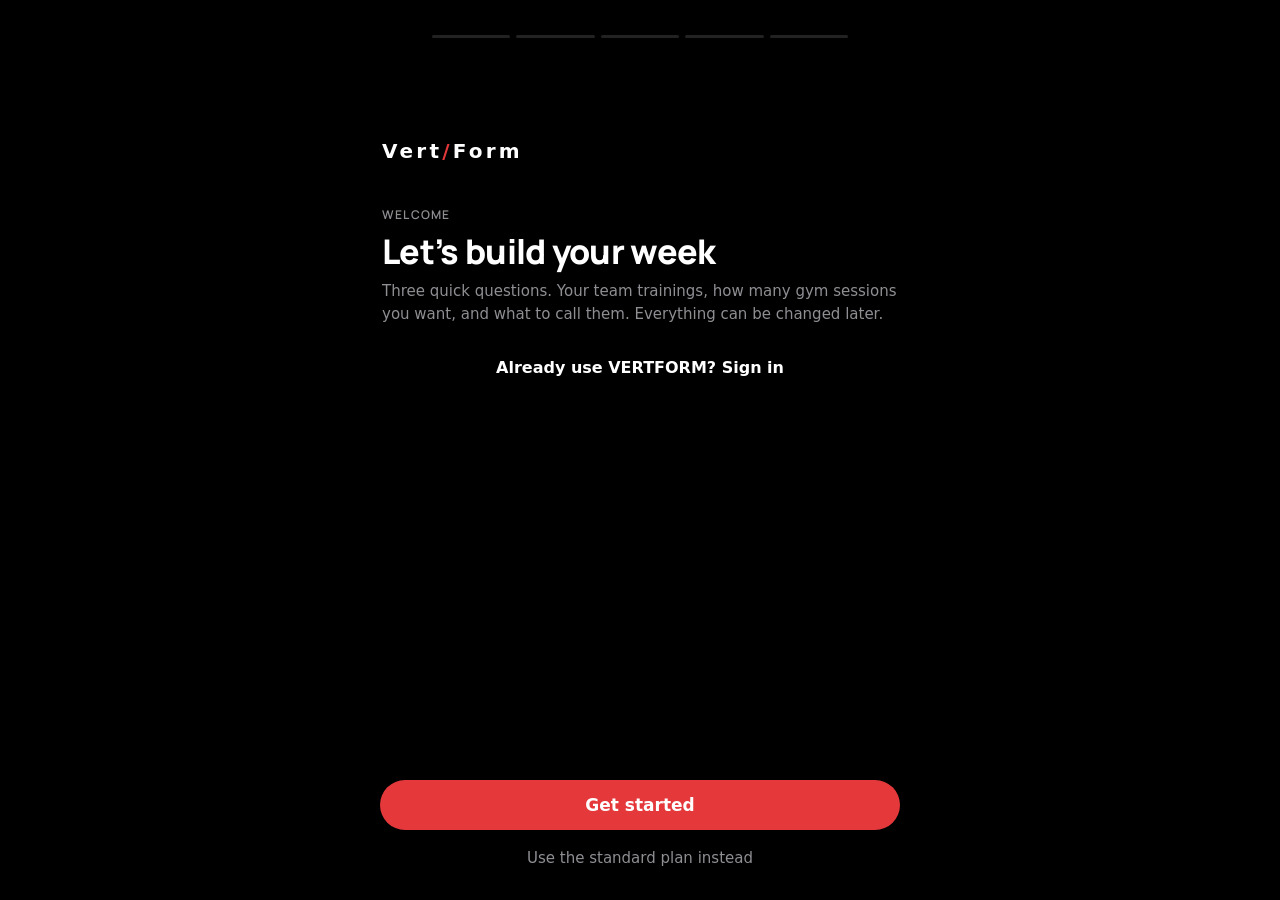
==== commit 7959ca82: "2.74.0: weekly recap + match cards, grace day in streaks Co-Authored-By: Claude Sonnet 5.5 <noreply@" ====
--- a/index.html
+++ b/index.html
@@ -58,6 +58,7 @@
 <script src="js/mysessions.js"></script>
 <script src="js/onboarding.js"></script>
 <script src="js/friends.js"></script>
+<script src="js/recap.js"></script>
 <script src="js/posts.js"></script>
 <script src="js/workout.js"></script>
 <script src="js/library.js"></script>
@@ -74,6 +75,7 @@
 <script src="js/notify.js"></script>
 <script src="js/photo.js"></script>
 <script src="js/nav2.js"></script>
+<script src="js/matchfuel.js"></script>
 <script src="js/motion.js"></script>
 <script src="js/main.js"></script>
 </body>
--- a/css/premium2.css
+++ b/css/premium2.css
@@ -196,7 +196,7 @@
 :root:not([data-theme="light"]) body.nav2 .dim{color:#a1a1a6}
 
 /* original volleyball-player artwork (drawn for VERTFORM) */
-:root{--vbart:url("../img/banners/block.jpg")}
+:root{--vbart:url("../img/banners/spike.jpg")}
 .gymhero::after,.gbanner::after{content:"";position:absolute;right:0;top:0;bottom:0;width:62%;background:var(--vbart) right center/cover no-repeat;opacity:.95;pointer-events:none;mask-image:linear-gradient(90deg,transparent 0,#000 38%);-webkit-mask-image:linear-gradient(90deg,transparent 0,#000 38%)}
 .gymhero>*{position:relative;z-index:1}
 .gymhero{overflow:hidden;min-height:190px}
@@ -473,3 +473,375 @@
   @keyframes shim{from{background-position:120% 0}to{background-position:-120% 0}}
 }
 .ro-num b{font-variant-numeric:tabular-nums}
+
+/* ---- 2.63 Fuel: ring hero, quiet meal rows ---- */
+.fhero{display:flex;align-items:center;gap:22px;padding:18px 2px 8px}
+.fh-ring{position:relative;width:132px;height:132px;flex:none}.fh-ring svg{width:100%;height:100%}
+.fh-bg{fill:none;stroke:rgba(255,255,255,.09);stroke-width:9}
+.fh-fg{fill:none;stroke:#e5383b;stroke-width:9;stroke-linecap:round;transition:stroke-dashoffset .8s cubic-bezier(.22,1,.36,1)}
+.fh-ring.over .fh-fg{stroke:#ff9f43}
+.fh-c{position:absolute;inset:0;display:flex;flex-direction:column;align-items:center;justify-content:center}.fh-c b{font-size:30px;line-height:1}.fh-c span{font-size:12px;opacity:.55;margin-top:4px}
+.fh-side{flex:1;min-width:0;display:flex;flex-direction:column;gap:10px}
+.fh-eat{display:flex;flex-direction:column;margin-bottom:2px}.fh-eat b{font-size:20px}.fh-eat span{font-size:12px;opacity:.5}
+.fh-mt{display:flex;justify-content:space-between;font-size:13px}.fh-mt span{opacity:.6}.fh-mt small{opacity:.5;font-weight:400}
+.fh-m i{display:block;height:4px;border-radius:2px;background:rgba(255,255,255,.1);margin-top:5px;overflow:hidden}.fh-m u{display:block;height:100%;background:#fff;border-radius:2px;transition:width .8s cubic-bezier(.22,1,.36,1)}
+/* meal groups */
+:root:not([data-theme="light"]) body.nav2 .mealhead .mk{background:transparent!important;color:inherit!important;opacity:.5;padding:0!important;font-size:13px;margin-left:8px;font-weight:500}
+:root:not([data-theme="light"]) body.nav2 .mealhead .mname{font-size:20px;opacity:1}
+body.nav2 .mealhead .mdot{display:none}
+:root:not([data-theme="light"]) body.nav2 .mh-act .iconbtn:not(.plus){background:transparent!important;opacity:.4}
+body.nav2 .foodlist{margin:0;padding:0;list-style:none}
+:root:not([data-theme="light"]) body.nav2 .food{display:flex;align-items:center;gap:10px;padding:11px 0!important;border:0!important;border-top:1px solid var(--hair,rgba(255,255,255,.07))!important;background:transparent!important;cursor:pointer}
+body.nav2 .food strong{font-weight:600;font-size:16px}
+body.nav2 .food .fm{display:block;margin-top:3px;font-size:12.5px;opacity:.5}
+body.nav2 .food .fm i{font-style:normal;display:inline;margin-right:10px;color:inherit!important}
+body.nav2 .food .fm u{text-decoration:none;margin-left:1px}
+body.nav2 .food .kc{font-size:17px;text-align:right}.body.nav2 .food .kc small{display:none}
+body.nav2 .food .kc small{font-size:11px;opacity:.5;margin-left:2px;display:inline}
+body.nav2 .food .fdel{opacity:.3;width:34px;height:34px}
+body.nav2 .mealgroup{margin-bottom:8px}
+:root:not([data-theme="light"]) body.nav2 .food .fm i,:root:not([data-theme="light"]) body.nav2 .food .fm i u{color:inherit!important;background:transparent!important}
+
+/* ---- 2.63.1 Fuel spacing on an 8pt rhythm (20px gutter, 24-32px between sections, 12px inside) ---- */
+:root:not([data-theme="light"]) #view[data-view="fuel"]{padding-left:20px!important;padding-right:20px!important}
+#view[data-view="fuel"] .tgtnudge{margin:4px 0 16px!important;padding:12px 0!important}
+#view[data-view="fuel"] .seg{margin:0 0 24px!important}
+#view[data-view="fuel"] .fhero{padding:4px 0 0!important;margin:0 0 24px!important}
+#view[data-view="fuel"] .fuelcta{margin:0 0 32px!important}
+#view[data-view="fuel"] .meals{display:flex;flex-direction:column;gap:0}
+#view[data-view="fuel"] .mealgroup{margin:0 0 28px!important;padding:0!important}
+#view[data-view="fuel"] .mealhead{min-height:44px;margin:0 0 4px!important;padding:0!important}
+#view[data-view="fuel"] .mealtitle{display:flex;align-items:baseline;gap:10px}
+#view[data-view="fuel"] .mealgroup.empty .mealhead{margin:0!important}
+#view[data-view="fuel"] .mealgroup.empty{margin-bottom:12px!important;border-top:1px solid var(--hair,rgba(255,255,255,.07))}
+#view[data-view="fuel"] .mealgroup.empty .mname{opacity:.55!important}
+#view[data-view="fuel"] .foodlist .food:first-child{border-top:0!important}
+#view[data-view="fuel"] .food{min-height:60px;padding:12px 0!important}
+#view[data-view="fuel"] .crrow{margin:20px 0 110px!important}
+#view[data-view="fuel"] .mealgroup.empty{margin-bottom:20px!important}
+#view[data-view="fuel"] .crrow{margin:0 0 110px!important;border-top:1px solid var(--hair,rgba(255,255,255,.07))!important;padding:8px 0!important}
+
+/* ---- match-day fuel card ---- */
+.mfcard{margin:0 0 32px;padding:18px 18px 8px;border-radius:20px;background:rgba(255,255,255,.05)}
+.mfcard>b{font-size:17px}.mfcard>p{margin:6px 0 14px;opacity:.65;font-size:14px;line-height:1.45}
+.mfsoft{padding-bottom:18px}
+.mf-h{display:flex;justify-content:space-between;align-items:flex-start}.mf-h small{display:block;opacity:.55;font-size:13px;margin-top:2px}
+.mf-list{list-style:none;margin:12px 0 0;padding:0}
+.mf-list li{display:flex;gap:16px;padding:12px 0;border-top:1px solid rgba(255,255,255,.07)}
+.mf-t{width:48px;flex:none;font-size:15px;opacity:.6;padding-top:1px}
+.mf-list b{font-size:15px}.mf-list p{margin:3px 0 0;font-size:13.5px;opacity:.6;line-height:1.4}
+.mf-list li.done{opacity:.35}.mf-list li.next .mf-t{opacity:1;color:#ff6b6b}.mf-list li.next b{color:#fff}
+
+/* ===== Workout screen v2: calm, black, one action ===== */
+:root:not([data-theme="light"]) .wk-layer .wk{background:#000!important;border:0!important;box-shadow:none!important;max-width:560px}
+:root:not([data-theme="light"]) .wk-layer .wk-head{display:grid!important;grid-template-columns:40px 1fr 40px;align-items:center;gap:8px;padding:max(14px,env(safe-area-inset-top)) 16px 0!important;background:transparent!important;border:0!important}
+.wk-ic{width:40px;height:40px;border-radius:50%;background:#1c1c1e;color:#fff;border:0;display:grid;place-items:center;cursor:pointer}
+.wk-ic svg{width:20px;height:20px}
+.wk-mid{text-align:center;min-width:0;line-height:1.3}
+.wk-mid small{display:block;font-size:13px;color:#8e8e93}
+.wk-mid strong{display:block;font-size:15px;font-weight:700;color:#fff;white-space:nowrap;overflow:hidden;text-overflow:ellipsis}
+.wk-layer .wk-progress{display:block!important;height:3px;margin:16px 20px 0;padding:0!important;background:#222;border-radius:2px;overflow:hidden}
+.wk-layer .wk-progress i{display:block;height:100%;background:#fff;border-radius:2px;transition:width .4s cubic-bezier(.2,.8,.2,1)}
+.wk-layer .wk-body{padding:26px 20px 190px!important;background:transparent!important}
+.wk-layer .ex-head{padding:0;margin:0}
+.wk-layer .ex-head .eyebrow{font-size:13px;color:#8e8e93;text-transform:none;letter-spacing:0;font-weight:500}
+.wk-layer .ex-head h2{font-size:34px;line-height:1.1;font-weight:800;letter-spacing:-.02em;margin:6px 0 6px;color:#fff}
+.wk-meta{margin:0;font-size:15px;color:#8e8e93}.wk-meta b{color:#fff;font-weight:600}
+.wk-layer .sets{margin-top:26px;background:none;border:0;padding:0}
+.wk-layer .set-head{display:grid!important;grid-template-columns:30px 1fr 88px 88px 46px;gap:8px;font-size:12px;color:#8e8e93;padding:0 0 8px}
+.wk-layer .set-head span:nth-child(3),.wk-layer .set-head span:nth-child(4){text-align:center}
+.wk-layer .sets.noload .set-head,.wk-layer .sets.noload .set-row{grid-template-columns:30px 1fr 88px 46px}
+.wk-layer .set-row{display:grid!important;grid-template-columns:30px 1fr 88px 88px 46px;gap:8px;align-items:center;min-height:64px;padding:0!important;margin:0!important;border:0!important;border-top:1px solid #1c1c1e!important;border-radius:0!important;background:transparent!important;box-shadow:none!important}
+.wk-layer .set-n{display:flex;align-items:center}
+.wk-layer .set-k{background:none!important;border:0!important;color:#8e8e93;font-size:15px;font-weight:600;padding:0;width:auto;height:auto}
+.wk-layer .set-row.done .set-k{color:#fff}
+.wk-layer .set-prev{background:none!important;border:0!important;padding:0;text-align:left;font-size:14px;color:#6c6c70!important}
+.wk-layer .cell{position:relative;display:block;margin:0}
+.wk-layer .cell .num{width:100%;height:46px;border:0!important;border-radius:12px;background:#1c1c1e!important;color:#fff;font-size:20px;font-weight:700;text-align:center;padding:0 6px;box-shadow:none!important}
+.wk-layer .cell .u{display:none}
+.wk-layer .set-row.done .cell .num{background:transparent!important;color:#fff}
+.wk-layer .set-done{width:44px;height:44px;border-radius:50%;border:0!important;background:#1c1c1e!important;color:#48484a!important;display:grid;place-items:center;padding:0;justify-self:end;transition:transform .15s,background .2s}
+.wk-layer .set-done svg{width:20px;height:20px}
+.wk-layer .set-done:active{transform:scale(.9)}
+.wk-layer .set-row.cur .set-done:not(.done){background:transparent!important;box-shadow:0 0 0 2px #e5383b inset;color:#e5383b!important}
+.wk-layer .set-done.done{background:#fff!important;color:#000!important}
+.wk-layer .set-row:not(.done):not(.cur){opacity:.6}
+.wk-layer .pb{font-size:10px;margin-left:4px}
+.wk-addset{display:flex;align-items:center;gap:8px;width:100%;height:56px;background:none;border:0;border-top:1px solid #1c1c1e;color:#8e8e93;font-size:15px;cursor:pointer;padding:0}
+.wk-addset svg{width:16px;height:16px}
+.wk-layer .pbline{margin-top:10px;min-height:0}
+.wk-layer .wk-dock{position:absolute;left:0;right:0;bottom:0;padding:12px 20px max(28px,env(safe-area-inset-bottom))!important;background:linear-gradient(transparent,#000 28%)!important;border:0!important;display:flex;flex-direction:column;gap:12px}
+.wk-layer .wk-nav{display:flex;gap:10px;align-items:center}
+.wk-cta{flex:1;height:56px;border-radius:28px;border:0;background:#e5383b;color:#fff;font-size:17px;font-weight:700;cursor:pointer;transition:transform .15s}
+.wk-cta:active{transform:scale(.98)}
+.wk-prevbtn{width:56px;height:56px;border-radius:50%;border:0;background:#1c1c1e;color:#fff;display:grid;place-items:center;cursor:pointer}
+.restcard{display:flex;align-items:center;justify-content:space-between;min-height:64px;padding:0 14px 0 18px;border-radius:20px;background:#1c1c1e;animation:rcup .28s cubic-bezier(.2,.8,.2,1)}
+@keyframes rcup{from{transform:translateY(16px);opacity:0}to{transform:none;opacity:1}}
+.rc-time{background:none;border:0;color:#fff;text-align:left;padding:0;cursor:pointer}
+.rc-l{display:block;font-size:13px;color:#8e8e93}
+.rc-c{font-size:28px;font-weight:700;font-variant-numeric:tabular-nums;line-height:1.1}
+.restcard.paused .rc-c{color:#8e8e93}.restcard.done .rc-c{color:#e5383b}
+.rc-ctrl{display:flex;gap:8px}
+.rc-pill{padding:9px 16px;border-radius:999px;border:0;background:#2c2c2e;color:#fff;font-size:14px;font-weight:600;cursor:pointer}
+@media (prefers-reduced-motion:reduce){.restcard{animation:none}.wk-layer .wk-progress i{transition:none}}
+:root:not([data-theme="light"]) .sheet .list-actions{display:flex;flex-direction:column;gap:0;margin:8px 0 14px}
+:root:not([data-theme="light"]) .sheet .list-actions .btn:not(.critical){justify-content:flex-start!important;gap:14px;height:52px;padding:0 4px!important;background:none!important;border:0!important;border-top:1px solid #1c1c1e!important;border-radius:0!important;color:#fff!important;font-size:16px;font-weight:500}
+:root:not([data-theme="light"]) .sheet .list-actions .btn:not(.critical) svg{color:#8e8e93;width:20px;height:20px}
+.wk-layer .sets.noload .cell.na,.wk-layer .sets.noload .set-head span:nth-child(3){display:none!important}
+.wk-layer .sets.noload .set-head span:nth-child(4){text-align:center}
+:root:not([data-theme="light"]) body.nav2 .mcell u{background:#e5383b!important;width:7px;height:7px;box-shadow:0 0 0 1.5px rgba(0,0,0,.35)}
+
+/* ===== Glass tab bar ===== */
+:root:not([data-theme="light"]) body.nav2 .tabbar{background:linear-gradient(180deg,rgba(255,255,255,.14),rgba(255,255,255,.05)),rgba(28,28,32,.32)!important;backdrop-filter:blur(26px) saturate(190%)!important;-webkit-backdrop-filter:blur(26px) saturate(190%)!important;border:1px solid rgba(255,255,255,.18)!important;box-shadow:inset 0 1px 0 rgba(255,255,255,.28),inset 0 -1px 0 rgba(255,255,255,.05),0 10px 34px rgba(0,0,0,.45)!important}
+:root:not([data-theme="light"]) body.nav2 .tabbar>button.active,:root:not([data-theme="light"]) body.nav2 .tabbar .tabyou.active{background:rgba(255,255,255,.16)!important;box-shadow:inset 0 1px 0 rgba(255,255,255,.22)!important}
+body.nav2 #view::after{height:84px;background:linear-gradient(0deg,rgba(0,0,0,.55),rgba(0,0,0,0))}
+@supports not ((backdrop-filter:blur(1px)) or (-webkit-backdrop-filter:blur(1px))){:root:not([data-theme="light"]) body.nav2 .tabbar{background:rgba(24,24,27,.96)!important}}
+
+/* ===== Meal headers: a colour per meal ===== */
+body.nav2 .mealtitle{--mc:#8e8e93;flex-wrap:wrap}
+body.nav2 .mealtitle[data-meal="Breakfast"]{--mc:#f5a524}
+body.nav2 .mealtitle[data-meal="Lunch"]{--mc:#34c759}
+body.nav2 .mealtitle[data-meal="Dinner"]{--mc:#7c8cff}
+body.nav2 .mealtitle[data-meal="Snack"]{--mc:#ff6fa8}
+body.nav2 .mealtitle .mdot{display:none!important}
+body.nav2 .mealtitle .mname{position:relative;display:inline-block;padding-bottom:7px}
+body.nav2 .mealtitle .mname::after{content:"";position:absolute;left:0;bottom:0;width:100%;max-width:34px;height:3px;border-radius:2px;background:var(--mc);transition:max-width .3s cubic-bezier(.2,.8,.2,1)}
+body.nav2 .mealgroup:not(.empty) .mealtitle .mname::after{max-width:100%}
+body.nav2 .mealgroup.empty .mealtitle .mname::after{opacity:.6}
+@media (prefers-reduced-motion:reduce){body.nav2 .mealtitle .mname::after{transition:none}}
+#view[data-view="fuel"] .mealgroup.empty .mname{opacity:1!important;color:#a1a1a6!important}
+body.nav2 .mealgroup.empty .mealtitle .mname::after{opacity:1}
+
+/* ===== Saved meals tab: one header row, even rhythm ===== */
+#view[data-view="fuel"] .mealshead{display:flex!important;align-items:center;justify-content:space-between;gap:12px;margin:24px 0 8px!important;padding:0!important}
+#view[data-view="fuel"] .mealshead h2{margin:0!important;font-size:22px;line-height:1.2}
+#view[data-view="fuel"] .mealshead .pill{flex:none;height:40px;padding:0 18px}
+#view[data-view="fuel"] .mealsbody{margin:0!important;padding:0!important}
+#view[data-view="fuel"] .mealsbody .recipes{display:flex;flex-direction:column;gap:0;margin:0;padding:0;list-style:none}
+#view[data-view="fuel"] .mealsbody .recipes>li{margin:0!important;border-top:1px solid var(--hair,rgba(255,255,255,.07))!important;border-radius:0!important}
+#view[data-view="fuel"] .mealsbody .es{margin-top:40px}
+#view[data-view="fuel"] .recipe{padding:16px 0!important;background:transparent!important;border-left:0!important;border-right:0!important;border-bottom:0!important;box-shadow:none!important}
+#view[data-view="fuel"] .recipe .between{display:block}
+#view[data-view="fuel"] .recipe strong{display:inline;font-size:17px;font-weight:600;color:#f5f5f7;margin-right:6px}
+#view[data-view="fuel"] .recipe small{display:block;margin-top:4px;font-size:13px;color:#8e8e93;line-height:1.4}
+#view[data-view="fuel"] .recipe .actions{display:flex;align-items:center;gap:8px;margin:12px 0 0!important}
+#view[data-view="fuel"] .recipe .actions .btn{height:38px;padding:0 18px;border-radius:19px;font-size:14px;font-weight:600;background:#1c1c1e!important;color:#fff!important;border:0!important}
+#view[data-view="fuel"] .recipe .actions .btn.primary{background:#e5383b!important}
+#view[data-view="fuel"] .recipe .actions .btn svg{width:15px;height:15px;margin-right:6px}
+#view[data-view="fuel"] .recipe .actions .iconbtn{width:38px;height:38px;background:#1c1c1e!important;border:0!important;border-radius:50%;color:#fff}
+
+/* ===== Recipe editor ===== */
+.rdh{margin:26px 0 6px!important}
+.ing-list{list-style:none;margin:0 0 6px;padding:0}
+.ing-list li{display:flex;align-items:center;gap:10px;min-height:60px;padding:8px 0;border-top:1px solid var(--hair,rgba(255,255,255,.07))!important;background:none!important;border-radius:0!important}
+.ing-list li strong{display:block;font-size:16px;font-weight:600}.ing-list li small{display:block;font-size:13px;color:#8e8e93;margin-top:2px}
+.ing-list li.empty-li{min-height:48px;color:#6c6c70;font-size:15px;justify-content:flex-start}
+.ing-list .iconbtn{width:36px;height:36px;background:#1c1c1e!important;border:0!important;border-radius:50%;flex:none}
+.sheet .btn.ghost.full[data-act="rd.adding"]{height:50px;margin-top:4px;background:#1c1c1e!important;border:0!important;color:#fff!important;border-radius:25px}
+.sheet .sumbox{margin:24px 0 8px;padding:16px 0 0;border:0!important;border-top:1px solid var(--hair,rgba(255,255,255,.07))!important;background:none!important;border-radius:0}
+.rsum{display:flex;align-items:flex-end;gap:22px;margin-top:8px}
+.rsum b{font-size:34px;font-weight:800;letter-spacing:-.02em;line-height:1}.rsum b small{font-size:14px;font-weight:500;color:#8e8e93;margin-left:2px}
+.rsum span{display:flex;flex-direction:column;font-size:12px;color:#8e8e93;line-height:1.3}.rsum span i{font-style:normal;font-size:17px;font-weight:700;color:#fff}
+.rwhole{margin:10px 0 0;font-size:13px;color:#8e8e93}
+.pickrow{display:flex;gap:10px;align-items:center}.pickrow input{flex:1;min-width:0}.pickrow .fscan{flex:none}
+.sheet .sumbox{display:block!important}
+.sheet .sumbox>div,.sheet .sumbox>.eyebrow{border:0!important;background:none!important;padding:0!important;border-radius:0!important;text-align:left;box-shadow:none!important}
+.sheet .sumbox .eyebrow{font-size:12px;letter-spacing:.08em;text-transform:uppercase;color:#8e8e93}
+.sheet .sumbox .rsum span{font-size:12px}.sheet .sumbox .rsum span i{font-size:17px}
+.sheet .sumbox .rsum b{display:block;font:800 34px/1 -apple-system,Inter,sans-serif;color:#fff}
+.ing-list li{border-left:0!important;border-right:0!important;border-bottom:0!important;box-shadow:none!important}
+.sheet .field textarea{min-height:84px}
+.rwhole{margin-bottom:18px!important}
+
+/* ===== First-run setup: black, calm, same system as the app ===== */
+#onb-root .onb{background:#000!important;color:#fff}
+.onb-top{padding-top:calc(14px + var(--safe-t,0px))}
+.obprog i{height:3px!important;border-radius:2px;background:#222!important}.obprog i.f{background:#fff!important}
+.obback{background:#1c1c1e!important;border:0!important}
+.obk{color:#8e8e93!important;letter-spacing:.1em!important;font-size:12px!important;font-weight:600;text-transform:uppercase}
+.obh{font-size:34px!important;line-height:1.1!important;font-weight:800!important;letter-spacing:-.02em!important;color:#fff!important}
+.obsub,.obnote{color:#8e8e93!important}
+.obhero{margin:56px 0 40px!important;place-items:start!important}
+.obmark{font-weight:800;letter-spacing:.16em;font-size:20px}.obmark i{color:#e5383b;font-style:normal}
+.obhero.sm .obcrest.ok{background:#fff!important;color:#000!important;border:0!important;box-shadow:none!important}
+.obday,.obint button,.obmin button,.obstarts button,.obpm{background:#1c1c1e!important;border:0!important;color:#fff!important;box-shadow:none!important}
+.obday.on,.obint button.on,.obmin button.on,.obstarts button.on{background:#fff!important;color:#000!important}
+.obint button.on small,.obmin button.on small{color:#555!important}
+.obrow,.obsum,.obcard{background:transparent!important;border:0!important;border-top:1px solid #1c1c1e!important;border-radius:0!important;box-shadow:none!important}
+.obrow input,.obfield input{background:#1c1c1e!important;border:0!important;border-radius:12px!important;color:#fff}
+.onb-foot{flex-direction:column;border-top:0!important;gap:8px;padding-bottom:calc(20px + var(--safe-b,0px))!important}
+.onb-foot .obgo{height:56px;border-radius:28px;font-size:17px;font-weight:700}
+.obskip{background:none;border:0;color:#8e8e93!important;text-decoration:none!important;font-size:15px;height:40px}
+.obsignin{margin-top:18px!important;background:#1c1c1e!important;border:0!important;color:#fff!important;height:48px;border-radius:24px}
+.obnl{list-style:none;margin:26px 0 8px;padding:0}
+.obnl li{display:flex;gap:14px;align-items:center;padding:16px 0;border-top:1px solid #1c1c1e}
+.obnl li>span{width:40px;height:40px;border-radius:12px;background:#1c1c1e;display:grid;place-items:center;flex:none}.obnl li>span svg{width:20px;height:20px}
+.obnl b{display:block;font-size:16px;font-weight:600}.obnl small{display:block;font-size:14px;color:#8e8e93;margin-top:2px}
+.obmark{text-transform:uppercase}
+.onb-foot{background:transparent!important}
+.obsignin{display:flex!important;width:100%;justify-content:center;align-items:center;padding:0!important;margin-left:0!important}
+.obprog i.f{box-shadow:none!important}
+.obnum{background:#1c1c1e!important;border:0!important;color:#fff!important}
+
+/* ===== Finish workout ===== */
+.fin-sum{display:flex;align-items:baseline;gap:12px;margin:6px 0 24px}
+.fin-sum b{font-size:44px;font-weight:800;letter-spacing:-.03em;line-height:1}.fin-sum b small{font-size:20px;color:#6c6c70;font-weight:600}
+.fin-sum span{color:#8e8e93;font-size:15px}
+.fin-l{display:flex;justify-content:space-between;align-items:baseline;margin-bottom:10px}.fin-l span{font-size:15px;font-weight:600}.fin-l em{font-style:normal;font-size:14px;color:#8e8e93}
+.fin-rpe{margin:0 0 22px}
+.fin-rpe .rpe-grid{display:grid!important;grid-template-columns:repeat(10,1fr)!important;gap:4px!important}
+.fin-rpe .rpe{min-height:0!important;aspect-ratio:1;border:0!important;border-radius:50%!important;background:#1c1c1e!important;color:#8e8e93!important;font:600 13px -apple-system,Inter,sans-serif!important;padding:0}
+.fin-rpe .rpe.on{background:#fff!important;color:#000!important}
+.fin-more{margin:4px 0 12px;border:0!important;background:none!important}
+.fin-more>summary{padding:12px 0;font-size:15px;color:#8e8e93;cursor:pointer;list-style:none}.fin-more>summary::-webkit-details-marker{display:none}
+.fin-more>summary::after{content:" +"}.fin-more[open]>summary::after{content:" −"}
+
+/* ===== Exercise picker ===== */
+.libplus{width:40px;height:40px;border-radius:50%;border:0;background:#e5383b;color:#fff;display:grid;place-items:center;flex:none;cursor:pointer;padding:0}
+.libplus svg{width:18px;height:18px}.libplus.done{background:#1c1c1e;color:#8e8e93}
+.sheet .history-entry{padding:12px 0;border:0!important;border-top:1px solid #1c1c1e!important;background:none!important;border-radius:0!important}
+
+/* ===== Volleyball tab ===== */
+.vbcta{margin:0 0 16px}.vbcta .btn{width:100%;height:52px;border-radius:26px}
+.vbtally{display:grid!important;grid-template-columns:repeat(3,1fr);gap:0!important;margin:0 0 8px!important}
+.vbtally>div{background:none!important;border:0!important;padding:14px 0!important;text-align:left}
+.vbtally dt{font-size:12px;color:#8e8e93}.vbtally dd{font-size:24px;font-weight:800;margin:2px 0 0}
+.vbrec{margin:22px 0 6px!important}
+
+/* ===== Sheet footers: red only for the main action ===== */
+.sheet-foot .btn.ghost:not(.primary),.sheet-foot .btn.ghost:not(.primary) *{color:#a1a1a6!important}
+.sheet-foot .btn.ghost:not(.primary){background:#1c1c1e!important;border:0!important}
+
+/* ===== Jump tab ===== */
+.jumpcta{display:flex;flex-direction:column;gap:10px;margin:0 0 18px}
+.jumpcta .btn{width:100%;height:52px;border-radius:26px}
+.jumpcta .btn.ghost{background:#1c1c1e!important;border:0!important;color:#c7c7cc!important;font-weight:500}
+
+/* ===== Gym > Sessions ===== */
+body.nav2 .sescard{background:none!important;border:0!important;border-top:1px solid var(--hair,rgba(255,255,255,.07))!important;border-radius:0!important;box-shadow:none!important}
+body.nav2 .seshead{padding:16px 2px!important;background:none!important;border:0!important}
+body.nav2 .seshead .code{background:#1c1c1e!important;border:0!important;color:#fff!important;box-shadow:none!important}
+body.nav2 .seshead b{font-size:17px;font-weight:600}
+body.nav2 .serow{padding:12px 2px;border-top:1px solid var(--hair,rgba(255,255,255,.06))}
+body.nav2 .sesbtns{display:flex;gap:10px;padding:14px 2px 18px}
+body.nav2 .sesbtns .btn{height:44px;border-radius:22px;flex:1}
+body.nav2 .sesbtns .btn.ghost{background:#1c1c1e!important;border:0!important;color:#fff!important}
+body.nav2 .gymbtns .btn{background:#1c1c1e!important;border:0!important;color:#fff!important;height:48px;border-radius:24px;width:100%}
+body.nav2 .libbar{background:#111113!important;border:0!important;border-radius:18px!important}
+
+/* ===== Fuel > Progress ===== */
+.wcard{background:none!important;border:0!important;border-top:1px solid var(--hair,rgba(255,255,255,.07))!important;border-radius:0!important;box-shadow:none!important;padding:18px 0!important}
+.wcard .wc-top b{font-size:30px;font-weight:800;letter-spacing:-.02em;display:block;margin-top:2px}
+.wcard .btn{height:38px;border-radius:19px;padding:0 18px;background:#1c1c1e!important;border:0!important;color:#fff!important}
+.wcard .btn.primary{background:#e5383b!important}
+#view[data-view="fuel"] .explain .quick .btn{background:#1c1c1e!important;border:0!important;color:#fff!important;height:40px;border-radius:20px}
+
+/* ===== Feed header action ===== */
+.phbtns .btn{background:#1c1c1e!important;border:0!important;color:#c7c7cc!important;height:36px;border-radius:18px;padding:0 16px}
+.wcard .wc-top b{font-size:24px!important}.wcard .btn{white-space:nowrap;flex:none}
+
+/* ===== Weekly plan block (Gym > Sessions) ===== */
+.wplan{margin:4px 0 26px}
+.wphead{display:flex;justify-content:space-between;align-items:flex-start;gap:12px}
+.wphead h3{margin:4px 0 0;font-size:26px;font-weight:800;letter-spacing:-.02em}
+.wptag{flex:none;font-size:12px;font-weight:600;color:#8e8e93;background:#1c1c1e;border:0;border-radius:999px;padding:7px 12px;height:auto}
+button.wptag{cursor:pointer;color:#fff}
+.wpsub{margin:8px 0 12px;font-size:14px;color:#8e8e93;line-height:1.4}
+.wprow{display:flex;align-items:center;gap:14px;min-height:60px;padding:8px 0;border-top:1px solid var(--hair,rgba(255,255,255,.07));cursor:pointer}
+.wprow .code{width:36px;height:36px;border-radius:50%;background:#1c1c1e!important;border:0!important;color:#fff!important;display:grid;place-items:center;font-weight:700;flex:none}
+.wprow b{display:block;font-size:16px;font-weight:600}.wprow small{display:block;font-size:13px;color:#8e8e93}
+.wprow .min0{flex:1}
+.wpsw{appearance:none;-webkit-appearance:none;width:51px;height:31px;border-radius:16px;background:#39393d;position:relative;flex:none;cursor:pointer;transition:background .2s;margin:0}
+.wpsw::after{content:"";position:absolute;left:2px;top:2px;width:27px;height:27px;border-radius:50%;background:#fff;transition:transform .2s cubic-bezier(.2,.8,.2,1)}
+.wpsw:checked{background:#e5383b}.wpsw:checked::after{transform:translateX(20px)}
+.sesh{margin:0 0 6px!important}
+.sesmore{display:flex;justify-content:space-between;padding:0 2px 16px}
+.sesmore .linkbtn{color:#a1a1a6;font-size:14px}.sesmore .sesdel{color:#e5383b;margin-left:auto}
+.gymbtns{display:flex;flex-direction:column;gap:10px;margin:18px 0 0}
+.gymbtns .btn{width:100%;height:48px;border-radius:24px}
+.libbar{margin-top:22px}
+@media (prefers-reduced-motion:reduce){.wpsw,.wpsw::after{transition:none}}
+:root:not([data-theme="light"]) body.nav2 .wpsw{background:#39393d!important;border:0!important;box-shadow:none!important;height:31px!important;width:51px!important;padding:0!important}
+:root:not([data-theme="light"]) body.nav2 .wpsw:checked{background:#e5383b!important}
+:root:not([data-theme="light"]) body.nav2 .wprow .code{box-shadow:none!important;text-shadow:none!important;filter:none!important;font-size:15px}
+:root:not([data-theme="light"]) body.nav2 .sescard{background:transparent!important;border:0!important;border-top:1px solid rgba(255,255,255,.07)!important;border-radius:0!important;box-shadow:none!important}
+:root:not([data-theme="light"]) body.nav2 .sescard .seshead{background:transparent!important;border:0!important}
+:root:not([data-theme="light"]) body.nav2 .sescard .seshead .code{background:#1c1c1e!important;border:0!important;box-shadow:none!important;text-shadow:none!important;filter:none!important;font-size:15px;width:36px;height:36px}
+:root:not([data-theme="light"]) body.nav2 .sescard .sesbtns .btn.ghost{background:#1c1c1e!important;border:0!important;color:#fff!important}
+:root:not([data-theme="light"]) body.nav2 .sescard .selist{background:transparent!important}
+:root:not([data-theme="light"]) body.nav2 .libbar{background:#111113!important;border:0!important}
+
+/* ===== Meal rows: names never fight the numbers ===== */
+body.nav2 .mealgroup .foodlist li.food{display:grid!important;grid-template-columns:minmax(0,1fr) auto 34px;align-items:center;column-gap:14px;padding:14px 2px!important;min-height:64px}
+body.nav2 .mealgroup .foodlist li.food>.grow{min-width:0}
+body.nav2 .mealgroup .foodlist li.food strong{display:-webkit-box;-webkit-line-clamp:2;-webkit-box-orient:vertical;overflow:hidden;font-size:16px;font-weight:500;line-height:1.3;color:#f5f5f7}
+body.nav2 .mealgroup .foodlist li.food .fm{display:flex;gap:10px;margin-top:5px;font-size:12px;color:#8e8e93}
+body.nav2 .mealgroup .foodlist li.food .kc{display:flex;flex-direction:column;align-items:flex-end;font-size:17px;font-weight:700;line-height:1.1;white-space:nowrap;min-width:48px}
+body.nav2 .mealgroup .foodlist li.food .kc small{font-size:11px;font-weight:500;color:#8e8e93;margin-top:2px}
+body.nav2 .mealgroup .foodlist li.food .fdel{width:34px;height:34px;justify-self:end;opacity:.6}
+/* even gaps between every meal, filled or empty */
+#view[data-view="fuel"] .meals{display:flex;flex-direction:column;gap:0}
+#view[data-view="fuel"] .mealgroup,#view[data-view="fuel"] .mealgroup.empty{margin:0!important;padding:0 2px 8px!important;border-bottom:0!important;border-top:1px solid var(--hair,rgba(255,255,255,.07))!important}
+#view[data-view="fuel"] .mealgroup .mealhead,#view[data-view="fuel"] .mealgroup.empty .mealhead{min-height:60px!important;margin:0!important;padding:0!important;align-items:center}
+#view[data-view="fuel"] .mealgroup .mealtitle{align-items:center;gap:12px}
+
+/* ===== Saved meals rows ===== */
+#view[data-view="fuel"] .recipe strong{display:-webkit-box;-webkit-line-clamp:2;-webkit-box-orient:vertical;overflow:hidden;font-size:17px;line-height:1.3;margin:0}
+#view[data-view="fuel"] .recipe small{margin-top:4px}
+#view[data-view="fuel"] .recipe small.rmeta{margin-top:2px;color:#6c6c70}
+
+/* ===== Recipe editor rhythm ===== */
+.rdform .field{margin:0 0 22px!important}
+.rdform .field>label{display:block;margin:0 0 8px!important;font-size:13px;color:#8e8e93}
+.rdform .field .hint{margin:8px 0 0!important;font-size:13px;line-height:1.4;color:#8e8e93}
+.rdform .rdh{margin:8px 0 6px!important}
+.rdform .ing-list{margin-bottom:12px}
+.rdform .sumbox{margin:22px 0 22px!important}
+.rdform{padding-top:16px}
+.verline{display:flex;flex-direction:column;align-items:center;gap:6px;margin:28px 0 12px;font-size:13px;color:#6c6c70}
+.verline .linkbtn{color:#a1a1a6;font-size:14px}
+
+/* ===== Save foods as a meal ===== */
+.smlead{margin:16px 0 14px;font-size:15px;color:#8e8e93}
+.smlist{margin:4px 0 8px}
+.smrow{display:grid;grid-template-columns:28px minmax(0,1fr) auto;align-items:center;column-gap:14px;min-height:64px;padding:10px 0;border-top:1px solid var(--hair,rgba(255,255,255,.07));cursor:pointer}
+.smtx strong{display:-webkit-box;-webkit-line-clamp:2;-webkit-box-orient:vertical;overflow:hidden;font-size:16px;font-weight:500;line-height:1.3}
+.smtx small{display:block;margin-top:3px;font-size:13px;color:#8e8e93}
+.smkc{display:flex;flex-direction:column;align-items:flex-end;font-size:17px;font-weight:700;line-height:1.1}.smkc small{font-size:11px;font-weight:500;color:#8e8e93;margin-top:2px}
+.smck{appearance:none;-webkit-appearance:none;width:26px;height:26px;border-radius:50%;border:2px solid #48484a;background:transparent;margin:0;position:relative;cursor:pointer;flex:none}
+.smck:checked{background:#fff;border-color:#fff}
+.smck:checked::after{content:"";position:absolute;left:7px;top:3px;width:6px;height:11px;border:solid #000;border-width:0 2.5px 2.5px 0;transform:rotate(45deg)}
+
+/* ===== Sheet footers with a delete button ===== */
+.sheet-foot .btn.critical{width:48px;height:48px;padding:0;flex:none;border-radius:50%;background:#1c1c1e!important;border:0!important;color:#e5383b!important;display:grid;place-items:center}
+.sheet-foot .btn.critical svg{width:20px;height:20px}
+.sheet-foot{gap:10px}
+.smrow .smck{width:26px!important;height:26px!important;border:2px solid #48484a!important;background:transparent!important;border-radius:50%!important;padding:0!important}
+.smrow .smck:checked{background:#fff!important;border-color:#fff!important}
+.smrow .smck:checked::after{display:block!important}
+:root:not([data-theme="light"]) body.nav2 .smrow .smck{background:transparent!important;border:2px solid #48484a!important;opacity:1!important}
+:root:not([data-theme="light"]) body.nav2 .smrow .smck:checked{background:#fff!important;border-color:#fff!important}
+:root:not([data-theme="light"]) body.nav2 .smrow .smck:checked::after{display:block!important;border-color:#000!important}
+:root:not([data-theme="light"]) body.nav2 .smrow .smtx strong{color:#f5f5f7!important}
+
+/* 2.72.1 — session list: no filled card, rows run on the page background */
+:root:not([data-theme="light"]) body.nav2 .seslist .sescard,
+:root:not([data-theme="light"]) body.nav2 .seslist .sescard.open{background:transparent!important;border-radius:0!important}
+:root:not([data-theme="light"]) body.nav2 .sescard .selist{border-top:0!important}
+:root:not([data-theme="light"]) body.nav2 .sescard .selist li{padding-left:2px;padding-right:2px}
+
+/* 2.73.0 — session icon picker */
+.seemo{display:flex;gap:8px;overflow-x:auto;padding:2px 0 14px;scrollbar-width:none;align-items:center}.seemo::-webkit-scrollbar{display:none}
+.seemo button{flex:none;width:40px;height:40px;border-radius:50%;border:0;background:#1c1c1e;color:#fff;font-size:20px;line-height:1;padding:0;display:grid;place-items:center;font-family:inherit}
+.seemo button.on{box-shadow:0 0 0 2px #fff}
+.seemo .seemo-none{font-size:15px;font-weight:700;color:#a1a1a6}
+.seemo input{flex:none;width:64px;height:40px;border-radius:20px;border:0!important;background:#1c1c1e!important;color:#fff;text-align:center;font-size:18px;padding:0 8px!important}
+.seemo input::placeholder{font-size:13px;color:#8e8e93}
+
+/* 2.74.0 — weekly recap sheet */
+.rcbar{display:flex;align-items:center;justify-content:space-between;margin-bottom:12px}.rcbar b{font-size:16px}
+.rcseg{display:flex;gap:8px;margin-bottom:14px;align-items:center}.rcgap{flex:1}
+.rcseg button{height:34px;padding:0 14px;border-radius:17px;border:0;background:#1c1c1e;color:#a1a1a6;font:600 13px inherit;font-family:inherit}
+.rcseg button.on{background:#fff;color:#000}.rcseg button:disabled{opacity:.35}
+.rcimg{display:block;width:100%;max-width:340px;margin:0 auto;border-radius:22px}
+.rcnote{text-align:center;margin:0 0 10px}
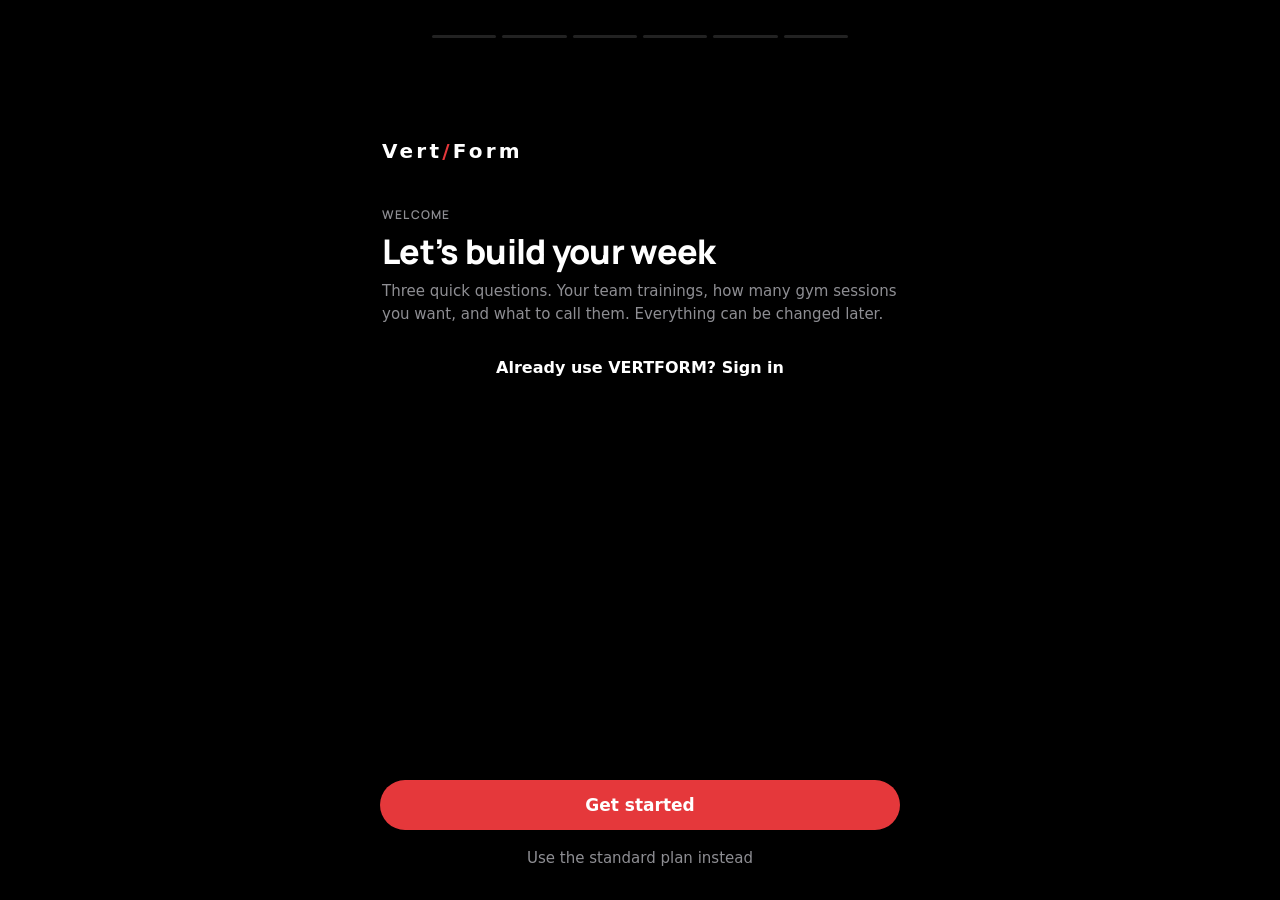
==== commit 5af3a720: "2.79.0: distance tracking, Hevy import (settings + first-run), keep warm-up flags on reload Co-Autho" ====
--- a/index.html
+++ b/index.html
@@ -31,6 +31,7 @@
     <div class="brand"><span class="mark" aria-hidden="true"><svg viewBox="0 0 32 32"><path d="M5 6h6l5 15 5-15h6L19 27h-6z" fill="currentColor"/></svg></span><span class="word">VERT<i>/</i>FORM</span></div>
     <span id="top-week" class="mono topweek"></span>
     <button type="button" id="topme" class="topme" data-act="me.open" aria-label="Your profile"></button>
+    <button type="button" id="bell" class="iconbtn topbell" data-act="notif.open" aria-label="Notifications"></button>
     <button type="button" id="gear" class="iconbtn" data-act="nav" data-arg="settings" aria-label="Settings">
       <svg class="ico" viewBox="0 0 24 24" fill="none" stroke="currentColor" stroke-width="1.8" stroke-linecap="round" stroke-linejoin="round" aria-hidden="true"><circle cx="12" cy="12" r="3"/><path d="M12 2v3M12 19v3M4.2 4.2l2.1 2.1M17.7 17.7l2.1 2.1M2 12h3M19 12h3M4.2 19.8l2.1-2.1M17.7 6.3l2.1-2.1"/></svg>
     </button>
@@ -59,6 +60,9 @@
 <script src="js/onboarding.js"></script>
 <script src="js/friends.js"></script>
 <script src="js/recap.js"></script>
+<script src="js/notifs.js"></script>
+<script src="js/sessionshare.js"></script>
+<script src="js/hevyimport.js"></script>
 <script src="js/posts.js"></script>
 <script src="js/workout.js"></script>
 <script src="js/library.js"></script>
--- a/css/premium2.css
+++ b/css/premium2.css
@@ -845,3 +845,75 @@
 .rcseg button.on{background:#fff;color:#000}.rcseg button:disabled{opacity:.35}
 .rcimg{display:block;width:100%;max-width:340px;margin:0 auto;border-radius:22px}
 .rcnote{text-align:center;margin:0 0 10px}
+
+/* 2.75.0 — notification bell + inbox */
+.topbell{display:none!important;position:relative;margin-right:auto;color:#fff}
+body.nav2.has-bell .topbell{display:inline-grid!important}
+.topbell .ico{width:22px;height:22px}
+.belldot{position:absolute;top:9px;right:9px;width:10px;height:10px;border-radius:50%;background:#e5383b;box-shadow:0 0 0 2px #000}
+.nlist{list-style:none;margin:0;padding:0}
+.nrow{display:flex;align-items:center;gap:14px;width:100%;padding:14px 2px;border:0;border-top:1px solid rgba(255,255,255,.07);background:none;color:inherit;text-align:left;font-family:inherit}
+.nlist li:first-child .nrow{border-top:0}
+.nrow b{display:block;font-size:15px;font-weight:600}.nrow small{color:#a1a1a6;font-size:12px}
+.nrow:not(.new) b{font-weight:500;color:#d1d1d6}
+.nic{flex:none;width:40px;height:40px;border-radius:50%;background:#1c1c1e;display:grid;place-items:center;color:#fff}.nic .ico{width:20px;height:20px}.nic.big{width:56px;height:56px;margin:0 auto 12px}
+.ndot{margin-left:auto;flex:none;width:10px;height:10px;border-radius:50%;background:#e5383b}
+.nempty{text-align:center;padding:40px 10px}.nempty b{display:block;font-size:17px;margin-bottom:6px}
+.nfoot{text-align:center;margin-top:18px}.nenable{width:100%;margin-top:18px}
+
+/* 2.77.0 — reorder exercises in the session editor, exercise tabs in the workout */
+.xlist{list-style:none;margin:0;padding:0}
+.xrow{display:flex;align-items:center;gap:6px;padding:10px 0;border-top:1px solid rgba(255,255,255,.07);background:transparent;position:relative}
+.xlist .xrow:first-child{border-top:0}
+.xhandle{flex:none;width:34px;height:44px;display:grid;place-items:center;color:#8e8e93;touch-action:none;cursor:grab;border-radius:10px}
+.xhandle .ico{width:20px;height:20px}
+.xtext{flex:1;min-width:0;text-align:left;background:none!important;border:0!important;color:inherit;font-family:inherit;padding:2px 0;display:flex;flex-direction:column;gap:2px}
+.xtext strong{font-size:15px;font-weight:600;white-space:nowrap;overflow:hidden;text-overflow:ellipsis}
+.xtext .tiny{color:#a1a1a6;font-size:12px;white-space:nowrap;overflow:hidden;text-overflow:ellipsis}
+.xmv{flex:none;display:flex;flex-direction:column}
+.xmv button{width:36px;height:24px;display:grid;place-items:center;background:none!important;border:0!important;color:#a1a1a6;padding:0}
+.xmv button:first-child .ico{transform:rotate(180deg)}.xmv button:disabled{opacity:.25}
+.xmv .ico{width:16px;height:16px}
+.xdel{flex:none;width:36px;height:44px;display:grid;place-items:center;background:none!important;border:0!important;color:#a1a1a6;padding:0}.xdel .ico{width:18px;height:18px}
+.xrow.editing .xtext strong{color:#e5383b}
+.xrow.dragging{z-index:5;background:#1c1c1e;border-radius:14px;box-shadow:0 10px 30px rgba(0,0,0,.6);transition:none;border-top-color:transparent}
+.xlist.is-dragging .xrow:not(.dragging){transition:none}
+.wk-tabs{display:flex;gap:8px;overflow-x:auto;padding:10px 16px 12px;scrollbar-width:none;-webkit-overflow-scrolling:touch;scroll-snap-type:x proximity}
+.wk-tabs::-webkit-scrollbar{display:none}
+.wk-tab{flex:none;display:flex;align-items:center;gap:8px;height:36px;padding:0 14px 0 6px;border-radius:18px;border:0;background:#1c1c1e;color:#a1a1a6;font:600 13px inherit;font-family:inherit;max-width:190px;scroll-snap-align:center}
+.wk-tab b{flex:none;width:24px;height:24px;border-radius:50%;display:grid;place-items:center;background:rgba(255,255,255,.08);font-size:12px;color:#d1d1d6}
+.wk-tab b .ico{width:14px;height:14px}
+.wk-tab span{white-space:nowrap;overflow:hidden;text-overflow:ellipsis}
+.wk-tab.done{color:#d1d1d6}.wk-tab.done b{background:#fff;color:#000}
+.wk-tab.cur{background:#fff;color:#000}.wk-tab.cur b{background:#000;color:#fff}
+:root:not([data-theme="light"]) body.nav2 .xlist .xrow{background:transparent!important;border:0!important;border-top:1px solid rgba(255,255,255,.07)!important;border-radius:0!important;box-shadow:none!important}
+:root:not([data-theme="light"]) body.nav2 .xlist .xrow:first-child{border-top:0!important}
+:root:not([data-theme="light"]) body.nav2 .xlist .xrow.dragging{background:#1c1c1e!important;border-radius:14px!important;box-shadow:0 10px 30px rgba(0,0,0,.6)!important;border-top-color:transparent!important}
+/* 2.77.1 — workout tabs are just numbers */
+.wk-tabs{gap:10px;justify-content:center}
+.wk-tab{width:42px;height:42px;padding:0;max-width:none;border-radius:50%;justify-content:center;gap:0;font-size:16px}
+.wk-tab b{width:100%;height:100%;background:none!important;font-size:16px;font-weight:700;color:inherit!important}
+.wk-tab b .ico{width:18px;height:18px}
+.wk-tab.cur{background:#fff;color:#000}.wk-tab.done:not(.cur){background:#2a2a2d;color:#fff}
+
+/* 2.78.0 — share sessions */
+.sesmore .sesshare{color:#fff;margin-right:auto}
+.ssbox{width:100%;min-height:110px;border-radius:14px;border:0!important;background:#1c1c1e!important;color:#fff;padding:12px;font:13px/1.4 ui-monospace,Menlo,monospace;resize:none}
+.sspre .ssname{display:flex;align-items:center;gap:12px}.sspre h3{font-size:24px;font-weight:800;margin:0;letter-spacing:-.02em}
+.ssemo{width:44px;height:44px;border-radius:50%;background:#1c1c1e;display:grid;place-items:center;font-size:22px}
+.sslist{list-style:none;margin:14px 0 0;padding:0}
+.sslist li{padding:12px 0;border-top:1px solid rgba(255,255,255,.07)}.sslist li:first-child{border-top:0}
+.sslist b{display:block;font-size:15px;font-weight:600}.sslist small{color:#a1a1a6;font-size:12px}
+
+/* 2.79.0 — distance column (no weight: sits in the weight slot; weight + distance: three inputs) */
+.wk-layer .sets.threeinp .set-head,.wk-layer .sets.threeinp .set-row{grid-template-columns:28px 0 72px 72px 72px 44px;gap:6px}
+.wk-layer .sets.threeinp .set-prev,.wk-layer .sets.threeinp .set-head span:nth-child(2){visibility:hidden;width:0;overflow:hidden;padding:0}
+.wk-layer .sets.threeinp .set-head span:nth-child(3),.wk-layer .sets.threeinp .set-head span:nth-child(4),.wk-layer .sets.threeinp .set-head span:nth-child(5){text-align:center}
+
+/* 2.79.0 — Hevy import */
+.hvpick{display:flex;align-items:center;justify-content:center;gap:8px;width:100%;height:52px;border-radius:26px;margin:14px 0;cursor:pointer}
+.hvsum{list-style:none;margin:0 0 18px;padding:0}.hvsum li{display:flex;align-items:baseline;gap:12px;padding:10px 0;border-top:1px solid rgba(255,255,255,.07)}.hvsum li:first-child{border-top:0}
+.hvsum b{font-size:28px;font-weight:800;letter-spacing:-.02em;min-width:60px}.hvsum span{color:#a1a1a6;font-size:14px}
+.hvt{list-style:none;margin:8px 0 14px;padding:0}.hvt li{display:flex;justify-content:space-between;padding:10px 0;border-top:1px solid rgba(255,255,255,.07)}.hvt li:first-child{border-top:0}.hvt small{color:#a1a1a6}
+.obhevy{width:100%;margin:22px 0 8px}.obnote.ok{color:#fff;font-weight:600}
+:root:not([data-theme="light"]) .onb .obhevy{color:#fff!important;background:#1c1c1e!important;border:0!important;height:52px;border-radius:26px}
